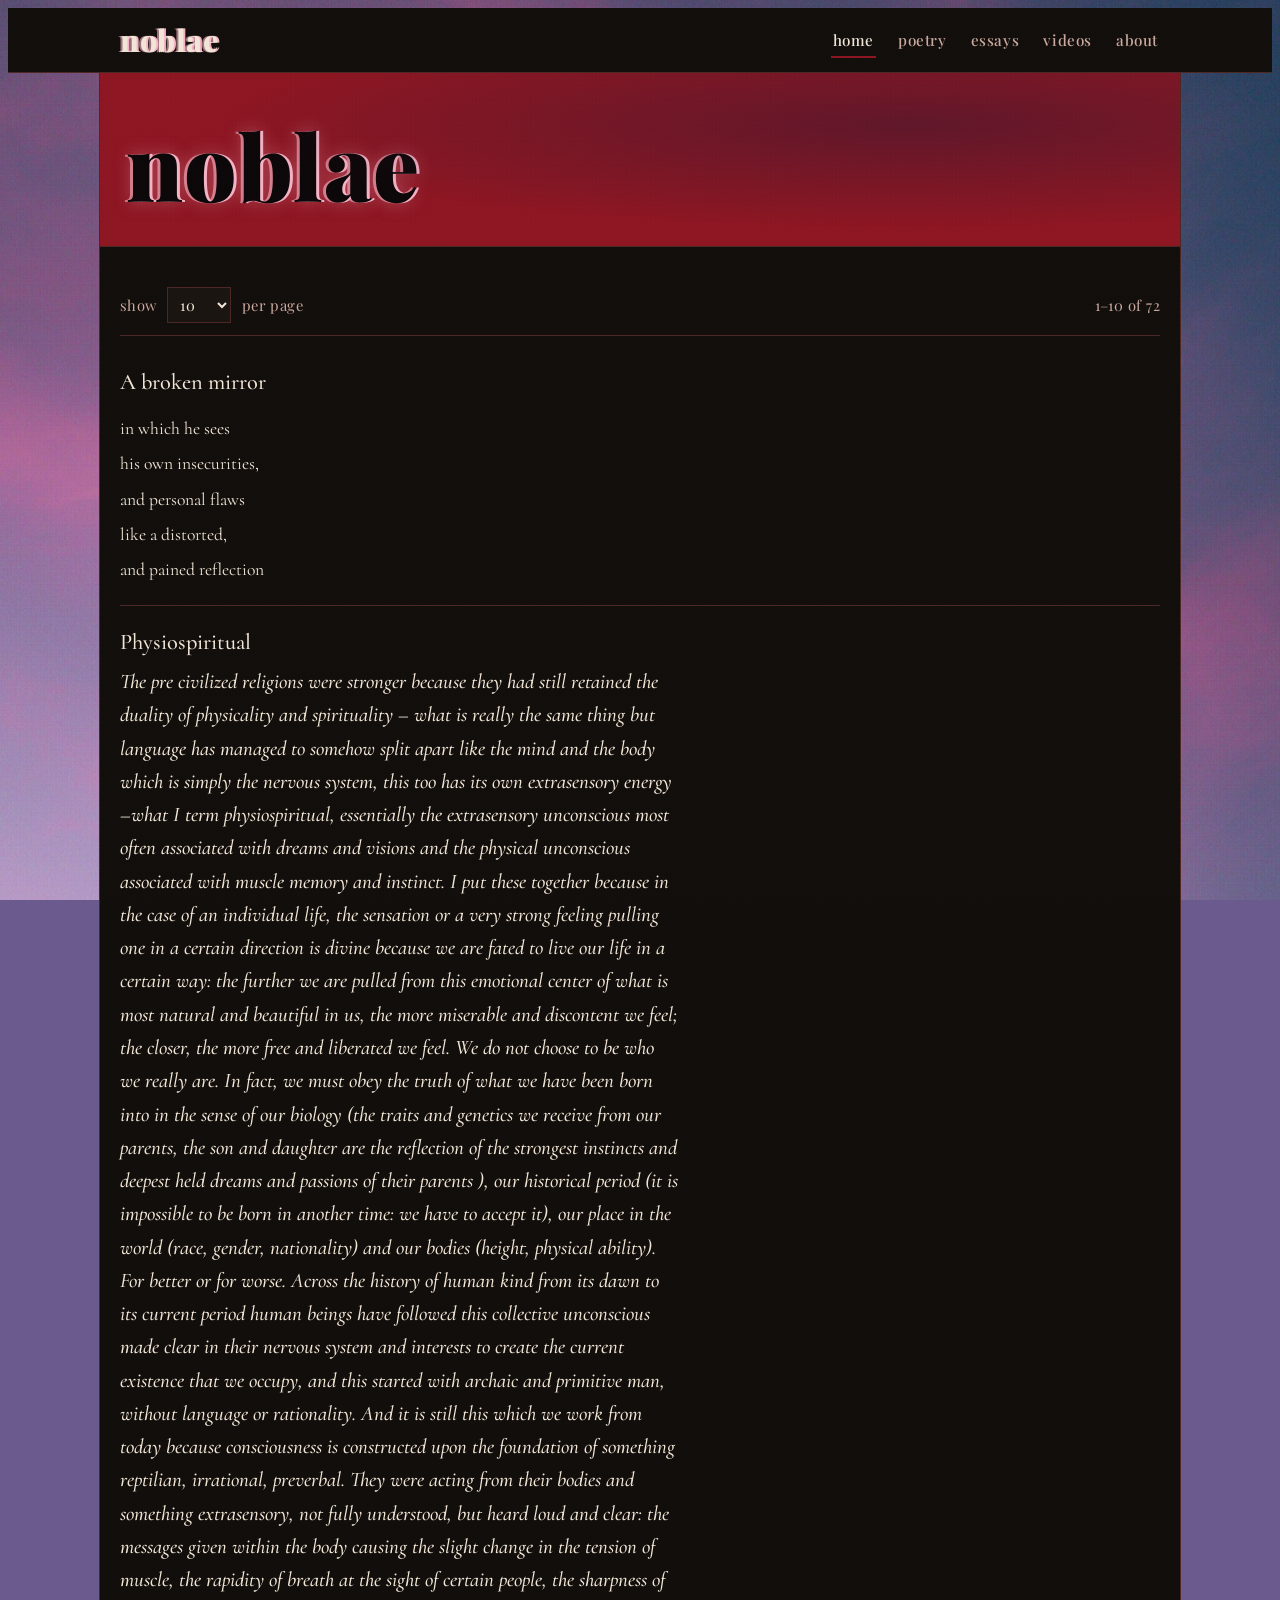
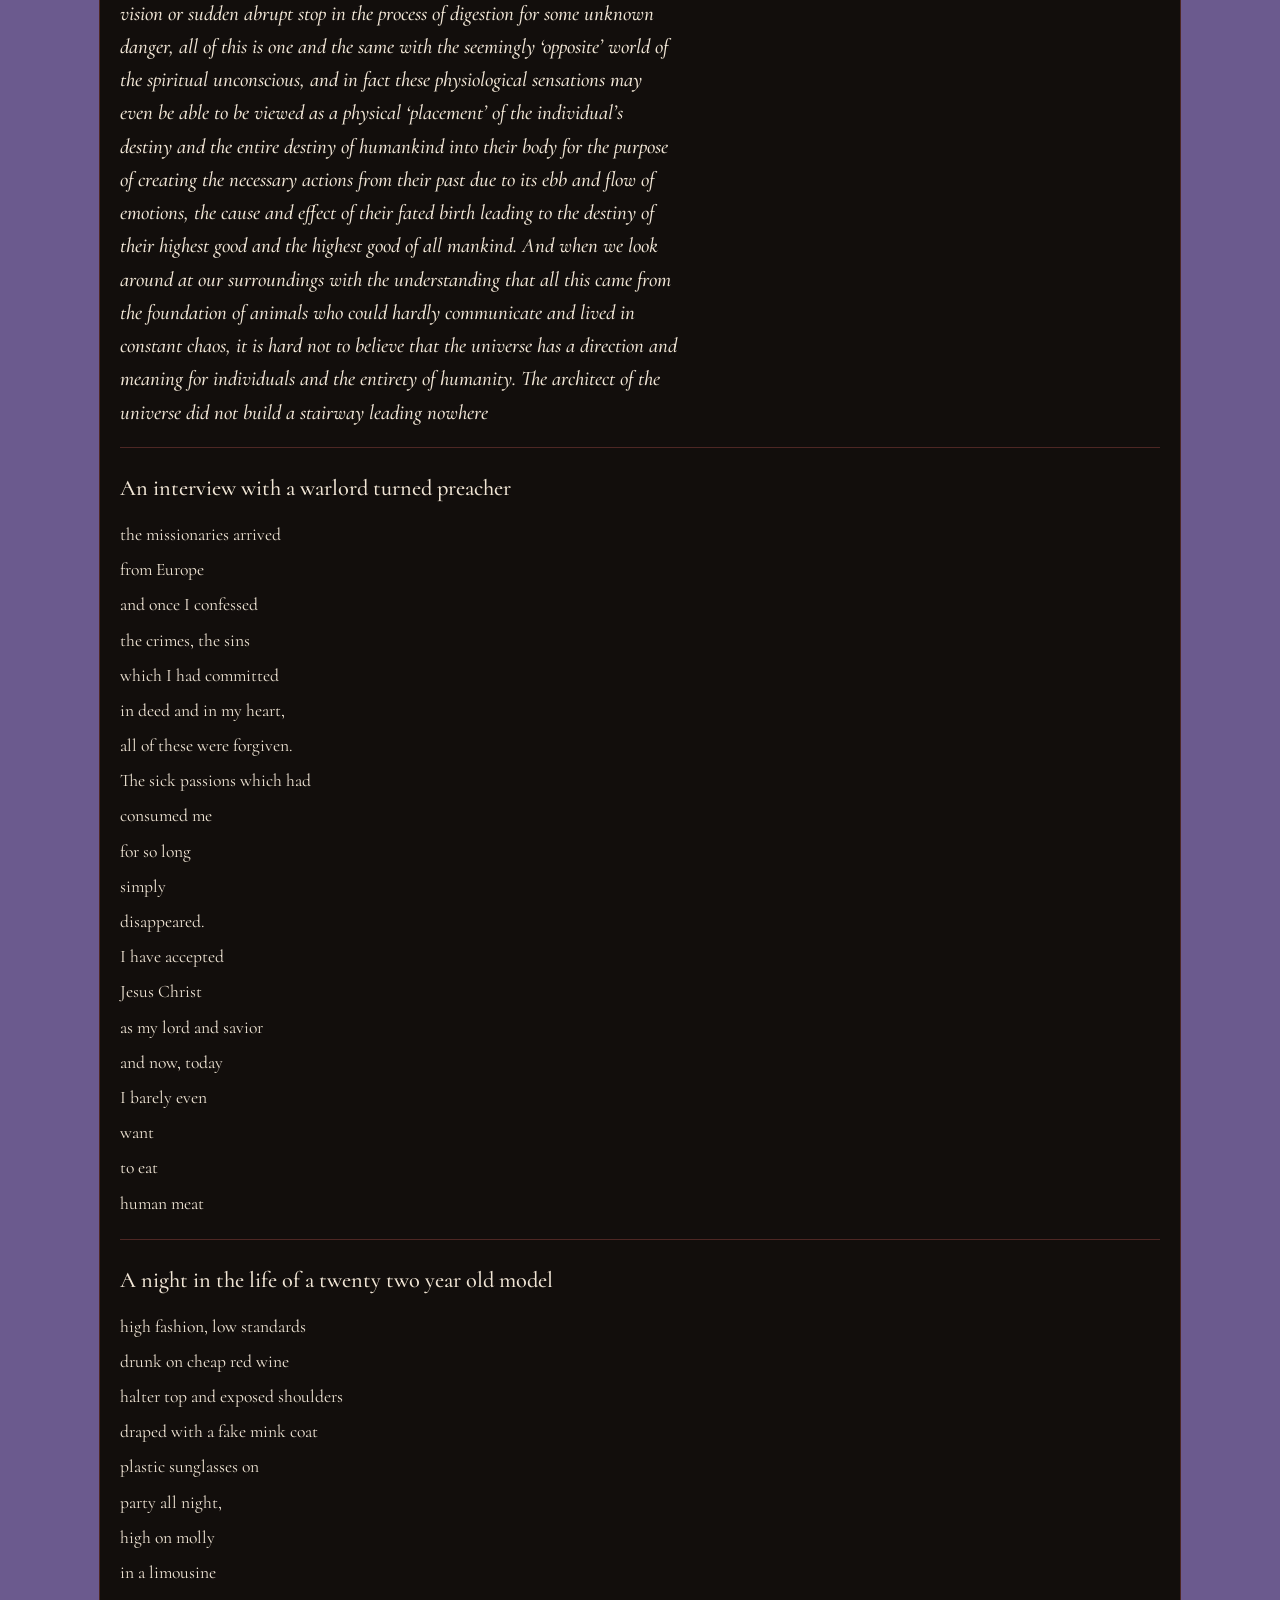
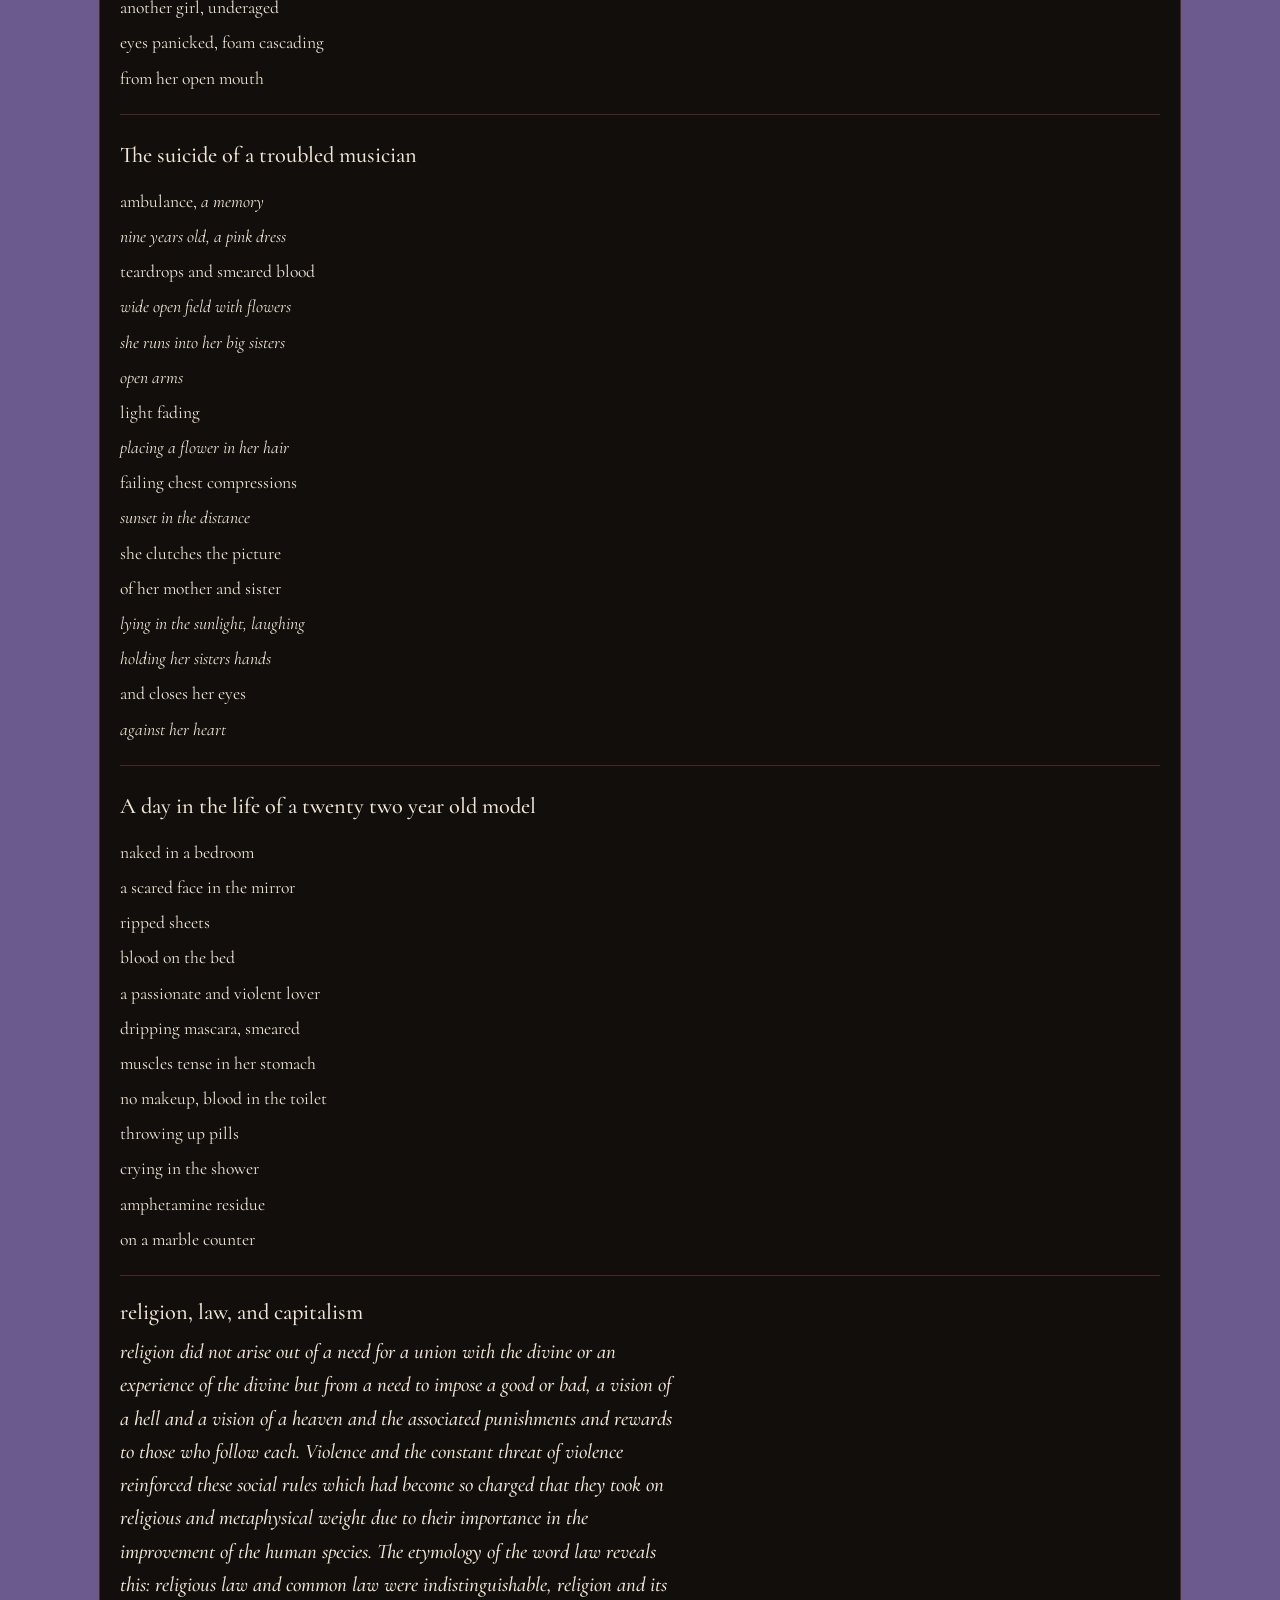
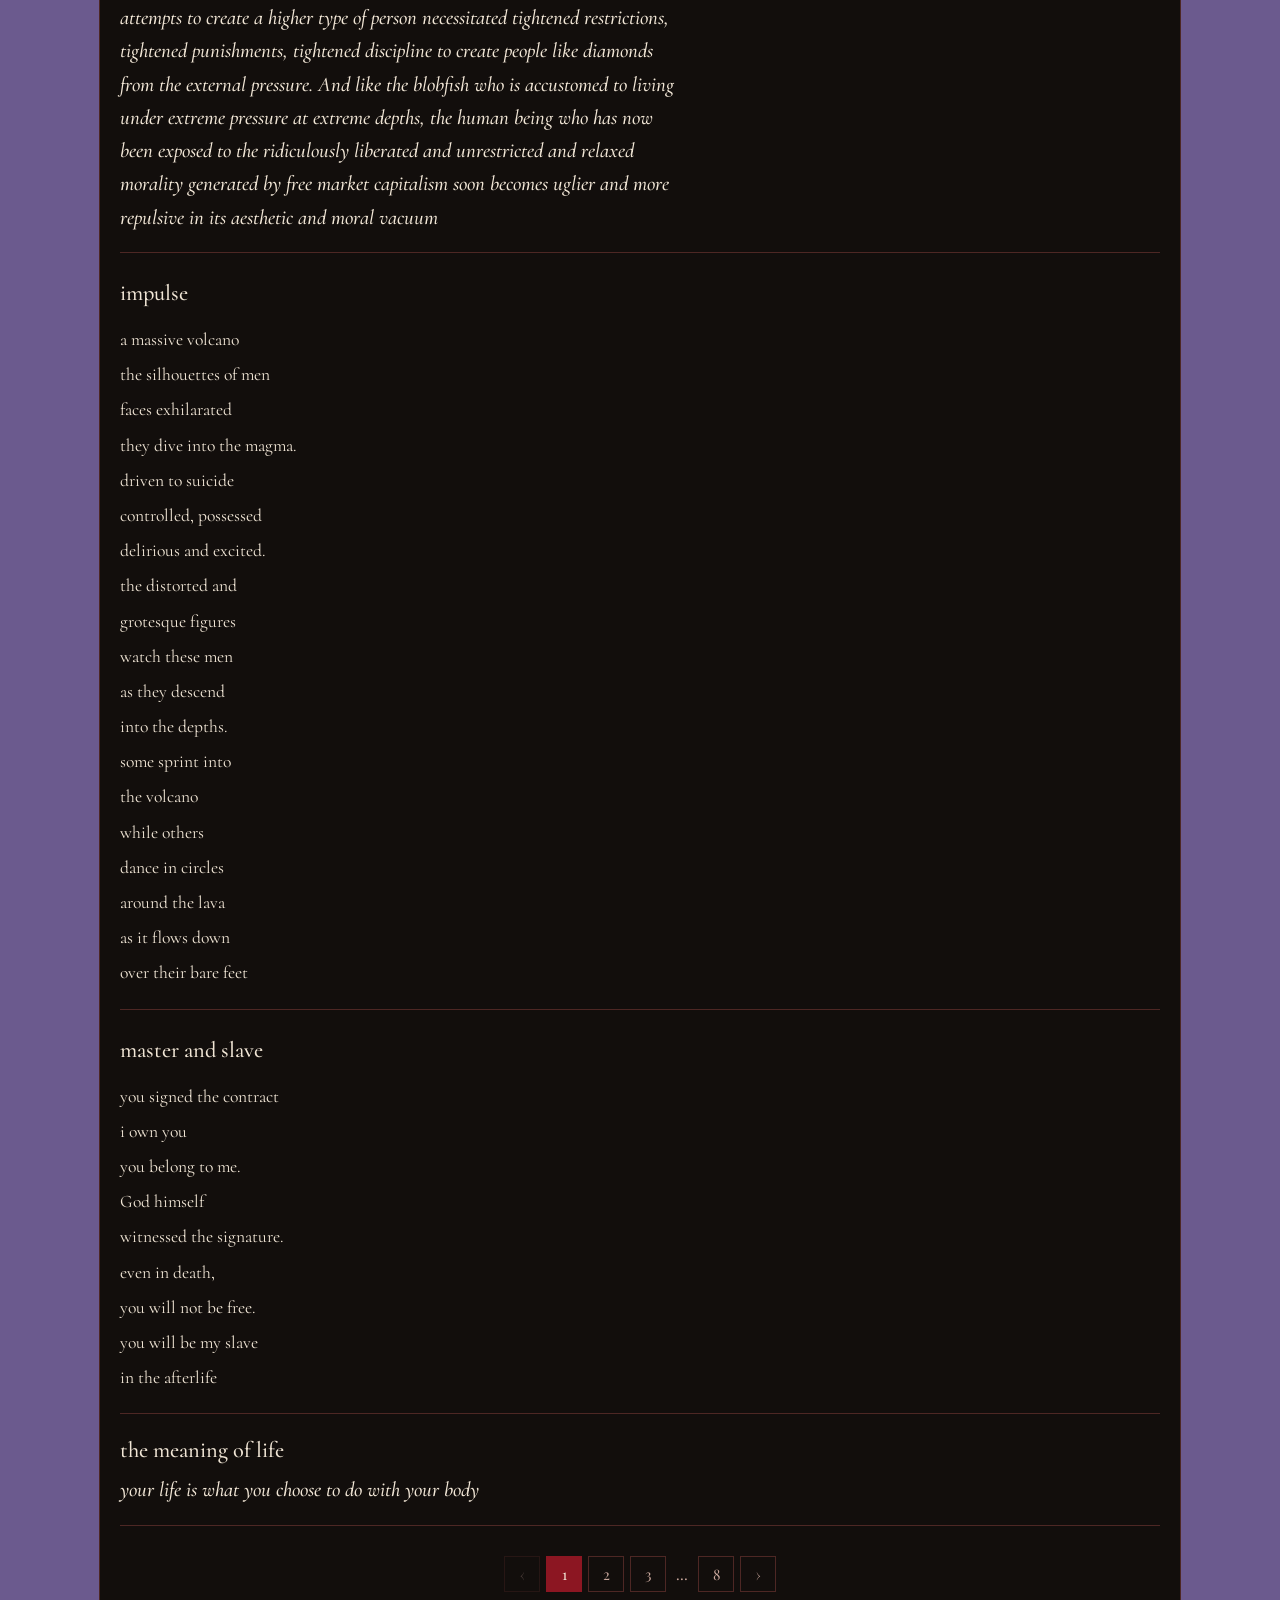
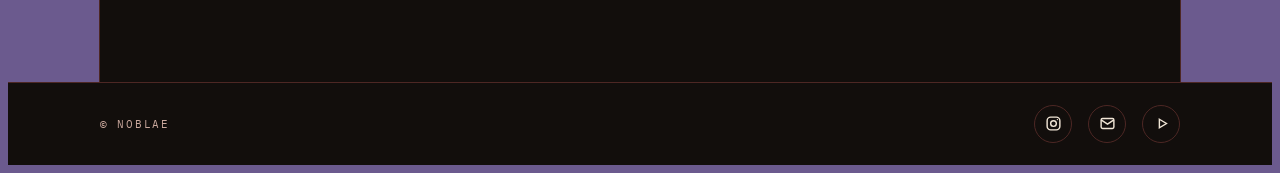
==== index.html @ 40c4caa7 "Add About page" ====
<!DOCTYPE html>
<html lang="en">
<head>
<meta charset="UTF-8">
<title>Noblae</title>
<meta name="viewport" content="width=device-width, initial-scale=1, viewport-fit=cover">
<link rel="preconnect" href="https://fonts.googleapis.com">
<link rel="preconnect" href="https://fonts.gstatic.com" crossorigin>
<link href="https://fonts.googleapis.com/css2?family=Pirata+One&family=Playfair+Display:wght@400;500;600;700;800;900&family=Cormorant:ital,wght@0,400;0,500;0,600;0,700;1,400;1,500;1,600&family=IBM+Plex+Mono:wght@400;500;600&display=swap" rel="stylesheet">
<link rel="stylesheet" href="shared.css">
</head>
<body>

<header class="top">
  <div class="nav-inner">
    <a class="wordmark" href="index.html">Noblae</a>
    <nav class="links">
      <a href="index.html" class="active">Home</a>
      <a href="poetry.html">Poetry</a>
      <!-- hidden for now; uncomment to re-enable
      <a href="fights.html">Fights</a>
      <a href="artwork.html">Artwork</a>
      <a href="purchase.html">Purchase</a>
      -->
      <a href="essays.html">Essays</a>
      <!-- <a href="images.html">Images</a> -->
      <a href="videos.html">Videos</a>
      <a href="about.html">About</a>
    </nav>
  </div>
</header>

<main>

  <!-- HOME -->
  <section class="view active" id="home">
    <div class="home-hero">
      <h1 class="hero-title">Noblae</h1>
    </div>

    <!-- newest poems, essays, fights and images, filled in automatically from
         poetry.html, essays.html, fights.html and the Images page (newest first) -->
    <div class="feed" id="feed"></div>
  </section>

</main>

<footer>
  <div class="footer-inner">
    <span class="label">&copy; Noblae</span>
    <div class="icon-row">
      <a href="https://www.instagram.com/noblaee" title="Instagram" aria-label="Instagram" target="_blank" rel="noopener">
        <svg viewBox="0 0 24 24" fill="none" stroke="currentColor" stroke-width="2"><rect x="3" y="3" width="18" height="18" rx="5"/><circle cx="12" cy="12" r="4"/><circle cx="17.5" cy="6.5" r="1" fill="currentColor" stroke="none"/></svg>
      </a>
      <a href="mailto:david@noblae.com" title="Email" aria-label="Email">
        <svg viewBox="0 0 24 24" fill="none" stroke="currentColor" stroke-width="2"><rect x="3" y="5" width="18" height="14" rx="2"/><path d="M3 7l9 6 9-6"/></svg>
      </a>
      <!-- hidden with the shop; uncomment to re-enable
      <a href="purchase.html" title="Donate" aria-label="Donate">
        <svg viewBox="0 0 24 24" fill="none" stroke="currentColor" stroke-width="2"><path d="M12 21s-7-4.5-9.5-9A5 5 0 0112 6a5 5 0 019.5 6c-2.5 4.5-9.5 9-9.5 9z"/></svg>
      </a>
      -->
      <a href="https://www.youtube.com/@davidvdinan" title="YouTube" aria-label="YouTube" target="_blank" rel="noopener">
        <svg viewBox="0 0 24 24" fill="none" stroke="currentColor" stroke-width="2"><polygon points="9,6 19,12 9,18"/></svg>
      </a>
    </div>
  </div>
</footer>

<script src="shared.js"></script>
<script src="gallery.js"></script>
<script src="pager.js"></script>
<script src="videos.js"></script>
<script>
(function(){
  "use strict";

  // ---------- home feed ----------
  // Curated: home.json (set from the Home tab of the admin page) lists which
  // poems, essays, images and videos appear here, and in what order. Dates are
  // never shown. Until home.json exists, everything shows, newest first.
  var SOURCES = [
    { url: 'poetry.html', selector: '.poem',       kind: 'poem'  },
    { url: 'essays.html', selector: '.essay',      kind: 'essay' },
    { url: 'fights.html', selector: '.fight-card', kind: 'fight' }
  ];
  var DATE_RE = /(\d{2})\.(\d{2})\.(\d{2})/;

  var feed = document.getElementById('feed');

  // the curated list, or null if home.json doesn't exist yet
  function fetchCurated(){
    return fetch('home.json?v=' + Date.now(), { cache: 'no-store' })
      .then(function(r){ return r.ok ? r.json() : null; })
      .catch(function(){ return null; });
  }
  // how a curated entry in home.json is matched to a post on the site
  function refKey(r){
    if (r.type === 'image') return 'image|' + r.src;
    if (r.type === 'video') return 'video|' + r.id + '||' + r.date;
    return r.type + '|' + r.title + '||' + r.date;
  }

  function load(src){
    // cache-bust: without this, browsers (and GitHub's CDN) can serve a
    // stale copy of poetry.html/essays.html/fights.html here even right
    // after the admin panel has updated the live file
    return fetch(src.url + '?v=' + Date.now(), { cache: 'no-store' })
      .then(function(r){ return r.ok ? r.text() : ''; })
      .then(function(html){
        var doc = new DOMParser().parseFromString(html, 'text/html');
        return Array.prototype.slice.call(doc.querySelectorAll(src.selector)).map(function(el){
          return entryFrom(el, src.kind);
        }).filter(Boolean);
      })
      .catch(function(){ return []; });
  }

  // Reads the entry's MM.DD.YY date (used for ordering and for matching it
  // against home.json), then removes it so no date is shown on the home page.
  function entryFrom(el, kind){
    var dateEl = el.querySelector('.poem-date, .entry-date, .fight-meta .tag');
    var m = dateEl && dateEl.textContent.match(DATE_RE);
    if (!m) return null;
    var titleEl = kind === 'fight' ? el.querySelector('.fight-meta span') : el.querySelector('h3');
    var title = titleEl ? titleEl.textContent.trim() : '';
    if (dateEl.classList.contains('tag')){
      dateEl.textContent = dateEl.textContent.replace(DATE_RE, '').replace(/[\s\u00b7]+$/, '');
    } else {
      dateEl.remove();
    }

    var item = document.createElement('article');
    item.className = 'feed-item feed-' + kind;
    item.appendChild(document.importNode(el, true));

    return {
      node: item,
      key: kind + '|' + title + '||' + m[0],
      time: new Date(2000 + +m[3], +m[1] - 1, +m[2]).getTime()
    };
  }

  // ---------- images (same list as the Images page) ----------
  var LOCAL = location.hostname === 'localhost' || location.hostname === '127.0.0.1';
  var FOLDER_URL = (LOCAL ? '/__dev_api' : 'https://api.github.com') +
                   '/repos/noblae/noblae.com/contents/images/gallery?ref=main';
  function getJSON(url){
    return fetch(url, { cache: 'no-store' })
      .then(function(r){ return r.ok ? r.json() : []; })
      .catch(function(){ return []; });
  }
  // an image's date: the one saved by the admin page, or else the
  // YYYYMMDD at the start of its file name (e.g. 20260928-....jpg)
  function imageTime(img){
    var m = img.date && img.date.match(DATE_RE);
    if (m) return { time: new Date(2000 + +m[3], +m[1] - 1, +m[2]).getTime(), label: m[0] };
    var f = img.src.split('/').pop().match(/^(20\d{2})(\d{2})(\d{2})/);
    if (f) return { time: new Date(+f[1], +f[2] - 1, +f[3]).getTime(), label: f[2] + '.' + f[3] + '.' + f[1].slice(2) };
    return { time: 0, label: '' };   // no date: goes to the end of the feed
  }
  function loadImages(){
    return Promise.all([getJSON('images.json?v=' + Date.now()), getJSON(FOLDER_URL)])
      .then(function(r){ return window.NOBLAE_mergeImages(Array.isArray(r[0]) ? r[0] : [], Array.isArray(r[1]) ? r[1] : []); })
      .then(function(images){
        return images.map(function(img){
          var when = imageTime(img);
          var item = document.createElement('article');
          item.className = 'feed-item feed-image';
          var fig = document.createElement('figure');
          var a = document.createElement('a');
          a.href = img.src; a.target = '_blank'; a.rel = 'noopener';
          var el = document.createElement('img');
          el.src = img.src; el.alt = img.caption || ''; el.loading = 'lazy';
          a.appendChild(el);
          fig.appendChild(a);
          if (img.caption){
            var cap = document.createElement('figcaption');
            cap.textContent = img.caption;
            fig.appendChild(cap);
          }
          item.appendChild(fig);
          return { node: item, key: 'image|' + img.src, time: when.time };
        });
      })
      .catch(function(){ return []; });
  }

  // ---------- videos (same list as the Videos page) ----------
  function loadVideos(){
    return window.NOBLAE_loadVideos().then(function(videos){
      return videos.map(function(v){
        var m = v.date && v.date.match(DATE_RE);
        var item = document.createElement('article');
        item.className = 'feed-item feed-video';
        item.appendChild(window.NOBLAE_videoEl(v, { noDate: true }));
        return { node: item, key: 'video|' + v.id + '||' + v.date, time: m ? new Date(2000 + +m[3], +m[1] - 1, +m[2]).getTime() : 0 };
      });
    }).catch(function(){ return []; });
  }

  Promise.all([fetchCurated(), Promise.all(SOURCES.map(load).concat([loadImages(), loadVideos()]))]).then(function(res){
    var curated = res[0];
    var entries = [].concat.apply([], res[1]);
    var shown;

    if (Array.isArray(curated)){
      // the curated list decides what shows and in what order
      var byKey = {};
      entries.forEach(function(e){ if (!byKey[e.key]) byKey[e.key] = e; });
      shown = curated.map(function(r){ return byKey[refKey(r)]; }).filter(Boolean);
    } else {
      // not curated yet: everything, newest first; same-day entries keep their page order
      entries.forEach(function(e, i){ e.order = i; });
      entries.sort(function(a, b){ return (b.time - a.time) || (a.order - b.order); });
      shown = entries;
    }

    shown.forEach(function(e){ feed.appendChild(e.node); });
    window.NOBLAE_paginate(feed, '.feed-item');
  });

})();
</script>
</body>
</html>
---- shared.css ----
/* ============================================================
    Edit this file once and the
   change applies everywhere. You should not need to touch this
   file to add poems, fights, artworks or shop items — see the
   comments at the top of each page's HTML file for that.
   ============================================================ */

:root{
    color-scheme: dark;
    --void:#120e0c;
    --void-2:#1b1512;
    --card:#211815;
    --field-orange:#8c1622;
    --field-orange-2:#671019;
    --field-violet:#3c0e16;
    --field-violet-2:#2a0a10;
    --field-blood:#b81f2f;
    --field-blood-2:#7d1420;
    --acid:#e0475a;
    --bone:#f1e6d6;
    --bone-dim:#caa89d;
    --line:#f1e6d6;
    --hair:#4d2724;
    --page-pink:#ffb6dc;   /* pale hot pink page background around the column */
    --blush:#f6b2c5;   /* pale pink glow on the noblae name */
    --pattern:url("images/pattern.jpg");
    /* main text font */
    --serif:'Cormorant', Georgia, 'Times New Roman', serif;
    /* font for the NOBLAE name (top bar + home page title). to try a
       different one, change this line and the Google Fonts link near the
       top of each page's HTML file */
    --title:'Playfair Display', Georgia, 'Times New Roman', serif;
  }

  /* anything hidden (e.g. entries on other pages) stays hidden */
  [hidden]{display:none !important;}

  *{box-sizing:border-box;}
  body{
    background-color:#6b5a8e;
    color:var(--bone);
    font-family:var(--serif);
    padding-inline:0;
    -webkit-font-smoothing:antialiased;
    position:relative;
  }
  /* page background: the pink clouds photo, filling the screen and staying
     still while the page scrolls. to use the plain pale pink (--page-pink
     above) instead, change content:"" below to content:none and the
     body background-color to var(--page-pink) */
  body::after{
    content:"";
    position:fixed; inset:0;
    z-index:-1;
    pointer-events:none;
    background:url("images/sky.jpg") center / cover no-repeat;
  }
  /* canvas grain */
  body::before{
    content:"";
    position:fixed; inset:0;
    pointer-events:none;
    z-index:200;
    opacity:.05;
    mix-blend-mode:overlay;
    background-image:
      radial-gradient(circle at 20% 30%, #fff 0, transparent 1px),
      radial-gradient(circle at 70% 60%, #fff 0, transparent 1px),
      radial-gradient(circle at 40% 80%, #fff 0, transparent 1px),
      radial-gradient(circle at 90% 15%, #fff 0, transparent 1px);
    background-size:3px 3px, 5px 5px, 4px 4px, 6px 6px;
  }
    a{color:inherit;}
  ::selection{background:var(--field-orange);color:var(--bone);}


  .mono{font-family:'IBM Plex Mono', ui-monospace, Menlo, monospace;}
  .label{
    font-family:'IBM Plex Mono', monospace;
    font-size:.68rem;
    letter-spacing:.16em;
    text-transform:uppercase;
    color:var(--bone-dim);
  }

  /* ---------- Nav ---------- */
  header.top{
    position:sticky;
    top:env(safe-area-inset-top, 0px);
    z-index:50;
    background:var(--void);
    border-bottom:1px solid var(--hair);
  }
  .nav-inner{
    max-width:1080px;
    margin:0 auto;
    padding:16px 20px;
    display:flex;
    align-items:center;
    justify-content:space-between;
    gap:16px;
  }
  .wordmark{
    font-family:var(--title);
    font-weight:800;
    font-size:1.9rem;
    letter-spacing:.02em;
    text-transform:lowercase;
    line-height:.8;
    color:var(--bone);
    text-shadow: 2px 0 var(--blush), -2px 0 rgba(246,178,197,.6);
    text-decoration:none;
    cursor:pointer;
  }
  nav.links{
    display:flex;
    flex-wrap:wrap;
    gap:4px 20px;
    font-family:var(--title);
    font-weight:500;
    font-size:.95rem;
    letter-spacing:.04em;
    text-transform:lowercase;
  }
  nav.links button, nav.links a{
    background:none;border:none;color:var(--bone-dim);
    font:inherit;letter-spacing:inherit;text-transform:inherit;
    padding:6px 2px;position:relative;
    text-decoration:none;display:inline-block;
  }
  nav.links button.active, nav.links a.active{color:var(--bone);}
  nav.links button.active::after, nav.links a.active::after{
    content:"";position:absolute;left:0;right:0;bottom:-2px;height:2px;background:var(--field-orange);
  }
  nav.links button:hover, nav.links a:hover{color:var(--acid);}

  main{max-width:1080px;margin:0 auto;padding:0 20px 90px;position:relative;z-index:1;background:var(--void);box-shadow:0 0 0 1px var(--hair);}
  section.view{display:none;padding-block:0;}
  section.view.active{display:block;}
  #home{min-height:78vh;}

  /* ---------- shared bits ---------- */
  .field-band{
    padding:34px 24px;
    margin:0 -20px 36px;
    border-top:1px solid var(--hair);
    border-bottom:1px solid var(--hair);
    position:relative;
    overflow:hidden;
    background-repeat:no-repeat, repeat;
    background-size:100% 100%, 190px auto;
  }
  .field-band .eyebrow{
    font-family:'IBM Plex Mono',monospace;
    font-size:.72rem;letter-spacing:.22em;text-transform:uppercase;
    color:var(--bone);
    margin:0;
    opacity:.85;
  }
  .field-band h2.section-title{
    font-family:'Pirata One', cursive;
    font-weight:900;
    font-size:clamp(2.4rem, 8vw, 4.6rem);
    line-height:.84;
    text-transform:uppercase;
    margin:.1em 0 0;
    color:var(--bone);
    text-shadow:0 2px 14px rgba(0,0,0,.65), 0 0 2px rgba(0,0,0,.5);
  }
  .field-band.field-violet{background-color:var(--field-violet);background-image:linear-gradient(rgba(60,14,22,.55),rgba(60,14,22,.55)), var(--pattern);}
  .field-band.field-blood{background-color:var(--field-blood);background-image:linear-gradient(rgba(184,31,47,.55),rgba(184,31,47,.55)), var(--pattern);}
  .field-band.field-orange{background-color:var(--field-orange);background-image:linear-gradient(rgba(140,22,34,.55),rgba(140,22,34,.55)), var(--pattern);}
  .field-band.field-void{background-color:var(--void-2);background-image:linear-gradient(rgba(27,21,18,.55),rgba(27,21,18,.55)), var(--pattern);}

  /* cage frame - Bacon-esque space frame overlay */
  .cage{display:none;position:absolute;inset:10px;pointer-events:none;}
  .cage svg{width:100%;height:100%;display:block;}

  .entry-date{
    font-family:'IBM Plex Mono',monospace;
    font-size:.78rem;
    letter-spacing:.06em;
    color:var(--bone-dim);
  }

  /* ---------- Home ---------- */
  /* the Poetry, Essays and Images title bars share the home banner's look */
  .home-hero,
  .field-band.field-void{
    position:relative;
    padding:56px 26px 46px;
    margin:0 -20px 40px;
    background-color:var(--field-orange);
    background-image:none;
    overflow:hidden;
    border-top:none;
    border-bottom:1px solid var(--hair);
  }
  .home-hero::after,
  .field-band.field-void::after{
    content:"";
    position:absolute; inset:0;
    background:radial-gradient(ellipse at 75% 30%, rgba(58,24,48,.55), transparent 60%);
    pointer-events:none;
  }
  h1.hero-title,
  .field-band h2.section-title{
    font-family:var(--title);
    font-weight:900;
    font-size:clamp(2.16rem, 9.6vw, 5.7rem);
    line-height:.78;
    letter-spacing:.01em;
    text-transform:lowercase;
    margin:0;
    color:#0c0708;   /* black lettering with a pink edge */
    text-shadow:
      3px 0 0 var(--blush),
      -3px 0 0 rgba(246,178,197,.6),
      0 0 18px rgba(246,178,197,.35);
    position:relative;
    text-wrap:balance;
  }
  .home-hero p{
    font-family:'IBM Plex Mono',monospace;
    font-size:.85rem;
    color:var(--bone);
    max-width:44ch;
    margin:18px 0 0;
    position:relative;
    line-height:1.6;
  }

  .gallery-intro{
    max-width:58ch;
    font-family:'IBM Plex Mono',monospace;
    font-size:.85rem;
    line-height:1.6;
    color:var(--bone-dim);
    margin:0 0 26px;
  }

  @keyframes flashColorA{
    0%{ filter:grayscale(1) contrast(1.25) brightness(.68); }
    22%{ filter:sepia(1) saturate(4.5) hue-rotate(325deg) contrast(1.15) brightness(.72); }
    48%{ filter:sepia(1) saturate(4) hue-rotate(95deg) contrast(1.2) brightness(.65); }
    74%{ filter:sepia(1) saturate(4.5) hue-rotate(45deg) contrast(1.2) brightness(.8); }
    100%{ filter:grayscale(0) contrast(1.02) brightness(1); }
  }
  @keyframes flashColorB{
    0%{ filter:grayscale(1) contrast(1.1) brightness(.85); }
    22%{ filter:sepia(1) saturate(3.6) hue-rotate(255deg) contrast(1.2) brightness(.6); }
    48%{ filter:sepia(1) saturate(4) hue-rotate(95deg) contrast(1.2) brightness(.65); }
    74%{ filter:sepia(1) saturate(4.5) hue-rotate(45deg) contrast(1.2) brightness(.8); }
    100%{ filter:grayscale(0) contrast(1.02) brightness(1); }
  }
  @keyframes flashColorC{
    0%{ filter:grayscale(1) contrast(1.4) brightness(.5); }
    22%{ filter:sepia(1) saturate(5) hue-rotate(345deg) contrast(1.3) brightness(.85); }
    48%{ filter:sepia(1) saturate(4) hue-rotate(95deg) contrast(1.2) brightness(.65); }
    74%{ filter:sepia(1) saturate(4.5) hue-rotate(45deg) contrast(1.2) brightness(.8); }
    100%{ filter:grayscale(0) contrast(1.02) brightness(1); }
  }


  /* masonry via CSS columns: each tile flows into the shortest column, so it is gap-free by construction */
  .gallery{
    column-count:6;
    column-gap:10px;
  }
  .gallery figure{
    margin:0 0 10px;
    break-inside:avoid;
    -webkit-column-break-inside:avoid;
    position:relative;
    overflow:hidden;
    background:var(--card);
    border:1px solid var(--hair);
    display:block;
  }
  .gallery img{
    width:100%;height:100%;
    object-fit:cover;
    display:block;
    transition:transform .5s ease, filter .35s ease;
  }
  .gallery .size-a{ height:150px; }
  .gallery .size-b{ height:230px; }
  .gallery .size-c{ height:310px; }
  .gallery .size-d{ height:190px; }
  .gallery .duo-a img{ filter:grayscale(1) contrast(1.25) brightness(.68); }
  .gallery .duo-b img{ filter:grayscale(1) contrast(1.1) brightness(.85); }
  .gallery .duo-c img{ filter:grayscale(1) contrast(1.4) brightness(.5); }
  .gallery figure:hover img{
    transform:scale(1.07);
  }
  .gallery figure.duo-a:hover img{ animation:flashColorA .3s ease-out forwards; }
  .gallery figure.duo-b:hover img{ animation:flashColorB .3s ease-out forwards; }
  .gallery figure.duo-c:hover img{ animation:flashColorC .3s ease-out forwards; }
  .gallery figcaption{
    position:absolute;
    left:0;right:0;bottom:0;
    padding:9px 10px;
    font-family:'IBM Plex Mono',monospace;
    font-size:.62rem;
    letter-spacing:.06em;
    text-transform:uppercase;
    color:var(--bone);
    background:linear-gradient(to top, rgba(10,6,7,.85), rgba(10,6,7,0));
    opacity:0;
    transition:opacity .25s ease;
  }
  .gallery figure:hover figcaption{opacity:1;}
  @media (max-width:800px){
    .gallery{column-count:3;}
  }
  @media (max-width:520px){
    .gallery{column-count:2;}
  }

  /* ---------- Images ---------- */
  .gallery.gallery-images{column-count:3;column-gap:14px;}
  .gallery-images figure{margin-bottom:14px;}
  .gallery-images a{display:block;}
  .gallery-images img{height:auto;}
  @media (max-width:800px){
    .gallery.gallery-images{column-count:2;}
  }
  @media (max-width:520px){
    .gallery.gallery-images{column-count:1;}
  }

  /* ---------- Poetry ---------- */
  .poem-list{display:flex;flex-direction:column;}
  .poem{
    padding:26px 0;
    border-bottom:1px solid var(--hair);
  }
  .poem:last-child{border-bottom:none;}
  .poem-head{
    display:flex;justify-content:space-between;align-items:baseline;gap:16px;
  }
  .poem-head h3{
    font-family:var(--serif);
    font-weight:500;
    font-size:1.4rem;
    margin:0;
    color:var(--bone);
  }
  .poem-date{font-family:'IBM Plex Mono',monospace;font-size:.85rem;color:var(--bone-dim);}
  .poem-text{
    margin-top:16px;
    line-height:2;
    font-size:1.1rem;
    font-style:normal;
    text-indent:0;
    padding-left:0;
    color:var(--bone);
    white-space:pre-line;
  }

  /* ---------- Essays ---------- */
  .essay-list{display:flex;flex-direction:column;}
  .essay{
    display:flex;flex-direction:column;
    padding:22px 0;
    border-bottom:1px solid var(--hair);
  }
  .essay-list .essay:last-child{border-bottom:none;}
  .essay h3{
    font-family:var(--serif);
    font-weight:500;
    font-size:1.4rem;
    margin:0 0 10px;
    color:var(--bone);
  }
  .essay-text p{
    font-family:var(--serif);
    font-style:italic;
    font-weight:500;
    font-size:1.3rem;
    line-height:1.6;
    color:var(--bone);
    margin:0 0 .8em;
    max-width:62ch;
  }
  .essay-text p:last-child{margin-bottom:0;}
  .essay .entry-date{align-self:flex-end;margin-top:10px;}

  /* bold / italic / underline / strikethrough, added from the admin page */
  .poem-text strong, .essay-text strong{font-weight:700;color:var(--bone);}
  .poem-text em{font-style:italic;}
  .essay-text em{font-style:normal;}  /* essays are already italic, so emphasis there turns upright */
  .poem-text u, .essay-text u{text-decoration:underline;text-underline-offset:3px;text-decoration-thickness:1px;}
  .poem-text s, .essay-text s{text-decoration:line-through;}

  /* ---------- Home feed ---------- */
  .feed{display:flex;flex-direction:column;}
  .feed-item{
    display:flex;flex-direction:column;
    padding-bottom:18px;
    border-bottom:1px solid var(--hair);
  }
  .feed-item:last-child{border-bottom:none;}
  .feed-item .poem,
  .feed-item .essay{border-bottom:none;padding-bottom:0;}
  .feed-item .fight-card{margin-top:26px;}
  .feed-date{align-self:flex-end;margin-top:8px;}

  .feed-image figure{margin:26px 0 0;}
  .feed-image a{display:inline-block;max-width:100%;}
  .feed-image img{
    display:block;
    max-width:min(100%, 560px);
    max-height:70vh;
    width:auto;height:auto;
    border:1px solid var(--hair);
  }
  .feed-image figcaption{
    margin-top:10px;
    font-family:var(--serif);
    font-style:italic;
    font-size:1rem;
    color:var(--bone-dim);
  }

  /* ---------- Pages (pager.js) ---------- */
  .pager-bar{
    display:flex;justify-content:space-between;align-items:center;gap:12px;flex-wrap:wrap;
    margin:0 0 6px;
    padding-bottom:12px;
    border-bottom:1px solid var(--hair);
    font-family:var(--title);
    font-size:.92rem;letter-spacing:.03em;text-transform:lowercase;
    color:var(--bone-dim);
    scroll-margin-top:90px;
  }
  .gallery-images + .pager-nav, .pager-bar + .gallery-images{margin-top:14px;}
  .pager-size select{
    font:inherit;letter-spacing:.06em;
    color:var(--bone);
    background:var(--void-2);
    border:1px solid var(--hair);
    padding:6px 8px;margin:0 6px;
    cursor:pointer;
  }
  .pager-size select:focus{outline:1px solid var(--acid);outline-offset:1px;}
  .pager-nav{
    display:flex;justify-content:center;align-items:center;gap:6px;flex-wrap:wrap;
    margin-top:30px;
    font-family:var(--title);
    font-size:.9rem;
  }
  .pager-nav button{
    font:inherit;
    min-width:36px;height:36px;padding:0 8px;
    color:var(--bone-dim);
    background:none;
    border:1px solid var(--hair);
    cursor:pointer;
  }
  .pager-nav button:hover:not(:disabled){color:var(--bone);border-color:var(--acid);}
  .pager-nav button.current{color:var(--bone);background:var(--field-orange);border-color:var(--field-orange);}
  .pager-nav button:disabled{opacity:.35;cursor:default;}
  .pager-gap{color:var(--bone-dim);padding:0 4px;}

  /* ---------- Videos ---------- */
  .video-list{display:flex;flex-direction:column;}
  .video{
    display:flex;flex-direction:column;
    padding:22px 0;
    border-bottom:1px solid var(--hair);
  }
  .video-list .video:last-child{border-bottom:none;}
  .video h3{
    font-family:var(--serif);
    font-weight:500;
    font-size:1.4rem;
    margin:0 0 12px;
    color:var(--bone);
  }
  .video-frame{
    position:relative;
    width:100%;
    max-width:760px;
    aspect-ratio:16/9;
    background:#000;
    border:1px solid var(--hair);
    overflow:hidden;
  }
  .video-frame iframe{position:absolute;inset:0;width:100%;height:100%;border:0;}
  .video-play{
    position:absolute;inset:0;width:100%;height:100%;
    padding:0;border:0;background:none;cursor:pointer;
    display:flex;align-items:center;justify-content:center;
  }
  .video-play img{position:absolute;inset:0;width:100%;height:100%;object-fit:cover;transition:filter .25s ease;}
  .video-play:hover img{filter:brightness(.8);}
  .video-play .play-badge{position:relative;z-index:1;}
  .video .entry-date{align-self:flex-end;margin-top:10px;}
  .feed-item .video{border-bottom:none;padding-bottom:0;}

  /* ---------- Fights ---------- */
  .fight-grid{display:flex;flex-direction:column;gap:28px;}
  .fight-card{
    border:1px solid var(--hair);
    background:var(--card);
  }
  .fight-frame{
    aspect-ratio:16/10;
    position:relative;
    overflow:hidden;
    border-bottom:1px solid var(--hair);
    display:flex;align-items:center;justify-content:center;
  }
  .fight-frame img{
    position:absolute;inset:0;width:100%;height:100%;object-fit:cover;
    filter:grayscale(1) contrast(1.3) brightness(.45);
  }
  .fight-frame .veil{
    position:absolute;inset:0;
    background:linear-gradient(180deg, rgba(124,29,29,.35), rgba(17,10,12,.75));
  }
  .play-badge{
    width:58px;height:58px;border-radius:50%;
    border:1.5px solid var(--bone);
    display:flex;align-items:center;justify-content:center;
    background:rgba(17,10,12,.4);
    position:relative;z-index:2;
  }
  .play-badge::after{
    content:"";
    border-left:15px solid var(--bone);
    border-top:9px solid transparent;
    border-bottom:9px solid transparent;
    margin-left:4px;
  }
  .fight-meta{
    display:flex;justify-content:space-between;align-items:center;
    padding:14px 18px;
    font-family:'IBM Plex Mono',monospace;
    font-size:.78rem;
  }
  .fight-meta .tag{color:var(--acid);letter-spacing:.1em;text-transform:uppercase;}
  #fights.active{display:flex;flex-direction:column;min-height:60vh;}
  .yt-link{margin:auto 0 0;padding-top:30px;text-align:center;font-family:'IBM Plex Mono',monospace;font-size:.9rem;letter-spacing:.06em;}
  .yt-link a{color:var(--bone);text-decoration:underline;text-underline-offset:4px;}
  .yt-link a:hover{color:var(--acid);}

  /* ---------- Artwork ---------- */
  .art-grid{
    display:grid;
    grid-template-columns:repeat(auto-fill,minmax(230px,1fr));
    gap:26px;
  }
  .art-card{border:1px solid var(--hair);background:var(--card);}
  .art-canvas{
    aspect-ratio:4/3;
    position:relative;
    display:flex;align-items:center;justify-content:center;
    border-bottom:1px solid var(--hair);
    background:var(--field-violet-2);
    overflow:hidden;
  }
  .art-canvas img{width:100%;height:100%;object-fit:cover;display:block;transition:transform .5s ease, filter .35s ease;}
  .art-canvas.duo-a img{ filter:grayscale(1) contrast(1.25) brightness(.68); }
  .art-canvas.duo-b img{ filter:grayscale(1) contrast(1.1) brightness(.85); }
  .art-canvas.duo-c img{ filter:grayscale(1) contrast(1.4) brightness(.5); }
  .art-card:hover .art-canvas img{
    transform:scale(1.07);
  }
  .art-card:hover .art-canvas.duo-a img{ animation:flashColorA .3s ease-out forwards; }
  .art-card:hover .art-canvas.duo-b img{ animation:flashColorB .3s ease-out forwards; }
  .art-card:hover .art-canvas.duo-c img{ animation:flashColorC .3s ease-out forwards; }
  .art-cap{padding:12px 14px;}
  .art-cap .t{font-style:italic;font-family:var(--serif);font-size:1.02rem;color:var(--bone);}
  .art-cap .y{font-family:'IBM Plex Mono',monospace;font-size:.72rem;color:var(--bone-dim);}

  /* ---------- Purchase ---------- */
  .shop-grid{
    display:grid;
    grid-template-columns:repeat(auto-fill,minmax(230px,1fr));
    gap:22px;
  }
  .shop-card{
    border:1px solid var(--hair);
    display:flex;flex-direction:column;
    background:var(--card);
  }
  .shop-thumb{
    aspect-ratio:1/1;
    position:relative;
    display:flex;align-items:center;justify-content:center;
    border-bottom:1px solid var(--hair);
    overflow:hidden;
  }
  .shop-thumb svg{width:52%;height:52%;position:relative;z-index:2;color:var(--bone);}
  .shop-info{padding:14px 16px;display:flex;flex-direction:column;gap:4px;flex:1;}
  .shop-info .name{font-family:var(--serif);font-weight:500;font-size:1.05rem;color:var(--bone);}
  .shop-info .price{
    font-family:'IBM Plex Mono',monospace;
    font-size:.85rem;color:var(--acid);margin-top:auto;
  }
  .shop-btn{
    font-family:'IBM Plex Mono',monospace;
    font-size:.68rem;letter-spacing:.1em;text-transform:uppercase;
    border:none;border-top:1px solid var(--hair);
    background:var(--bone);color:var(--void);
    padding:11px;
  }
  .shop-btn:hover{background:var(--field-orange);color:var(--bone);}

  /* ---------- Footer ---------- */
  footer{
    border-top:1px solid var(--hair);
    padding:22px 20px calc(22px + env(safe-area-inset-bottom, 0px));
    position:relative;
    z-index:1;
    background:var(--void);
  }
  .footer-inner{
    max-width:1080px;margin:0 auto;
    display:flex;justify-content:space-between;align-items:center;gap:16px;flex-wrap:wrap;
  }
  .icon-row{display:flex;gap:16px;align-items:center;}
  .icon-row a{
    width:38px;height:38px;border:1px solid var(--hair);border-radius:50%;
    display:flex;align-items:center;justify-content:center;
    transition:background .15s, color .15s, border-color .15s;
    color:var(--bone);
  }
  .icon-row a:hover{background:var(--field-orange);border-color:var(--field-orange);}
  .icon-row svg{width:17px;height:17px;}

  @media (max-width:560px){
    .nav-inner{flex-direction:column;align-items:flex-start;gap:10px;}
    nav.links{font-size:.68rem;gap:4px 14px;}
  }
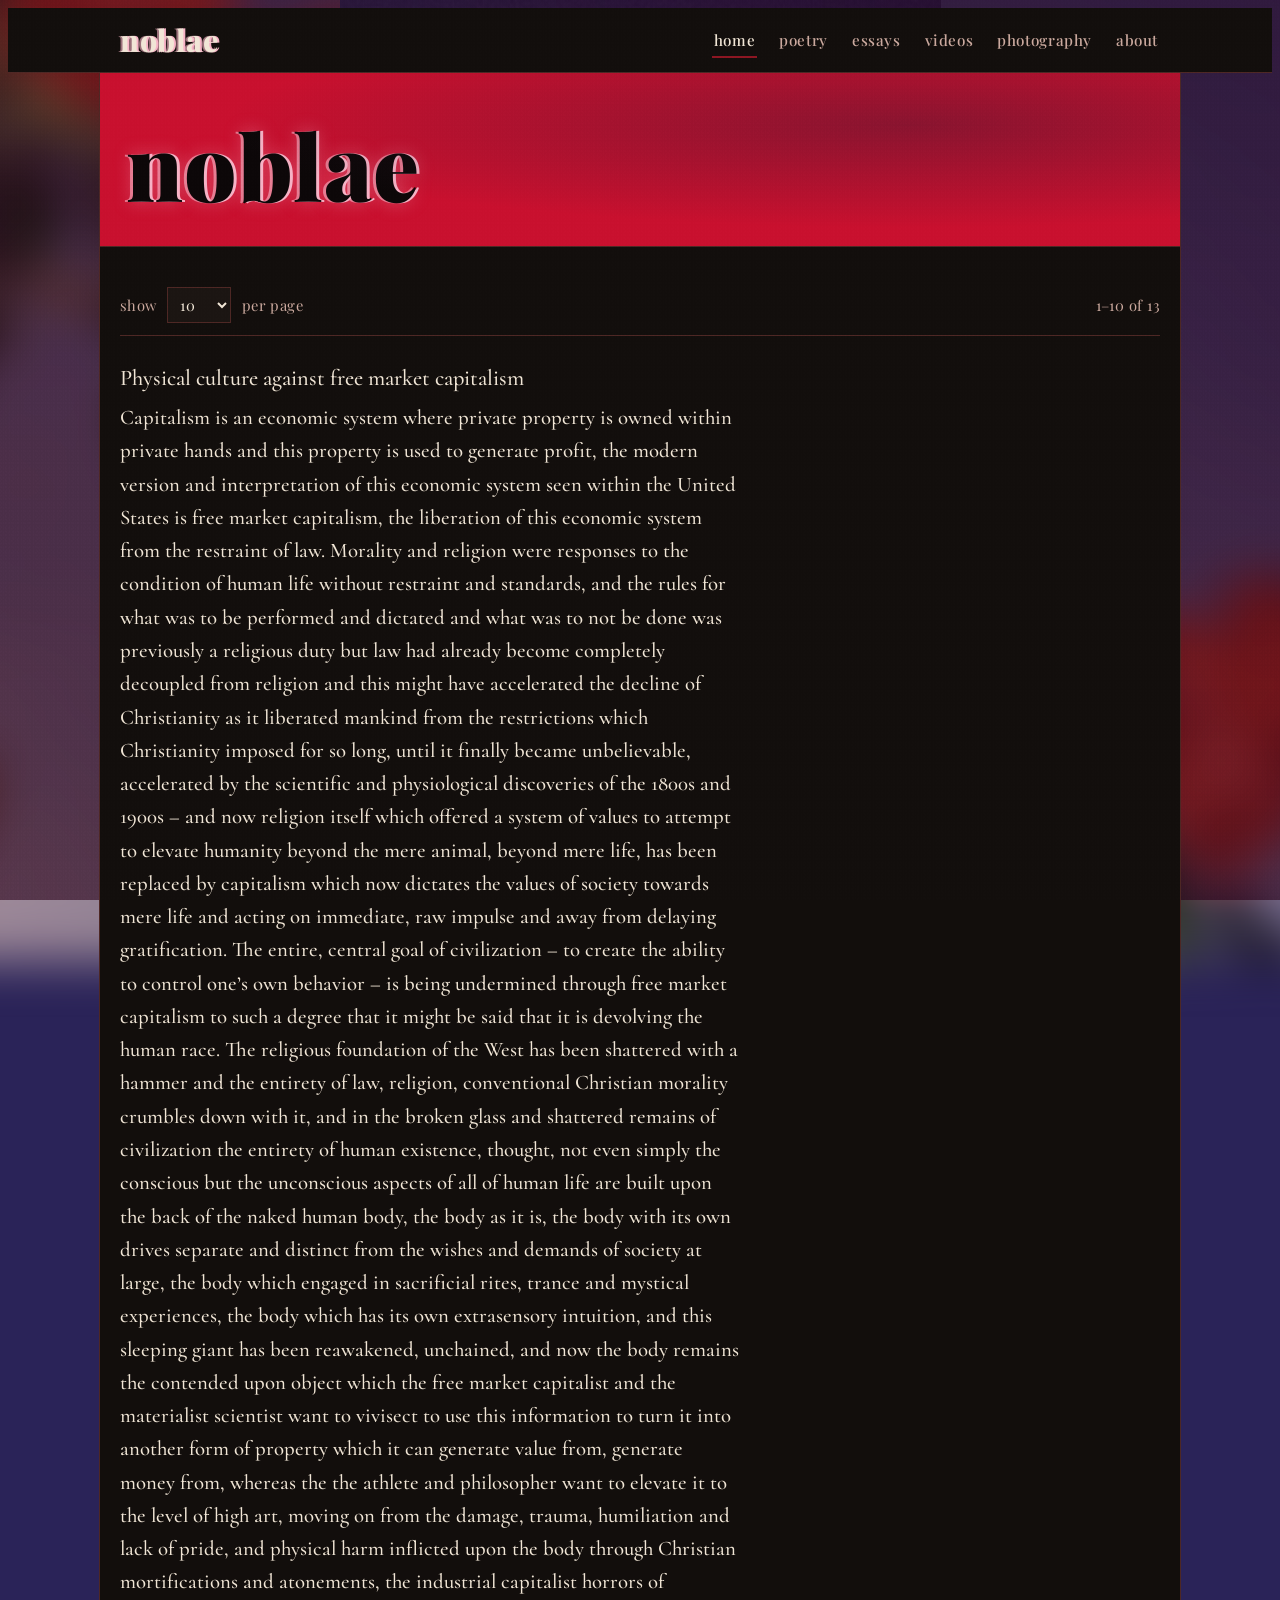
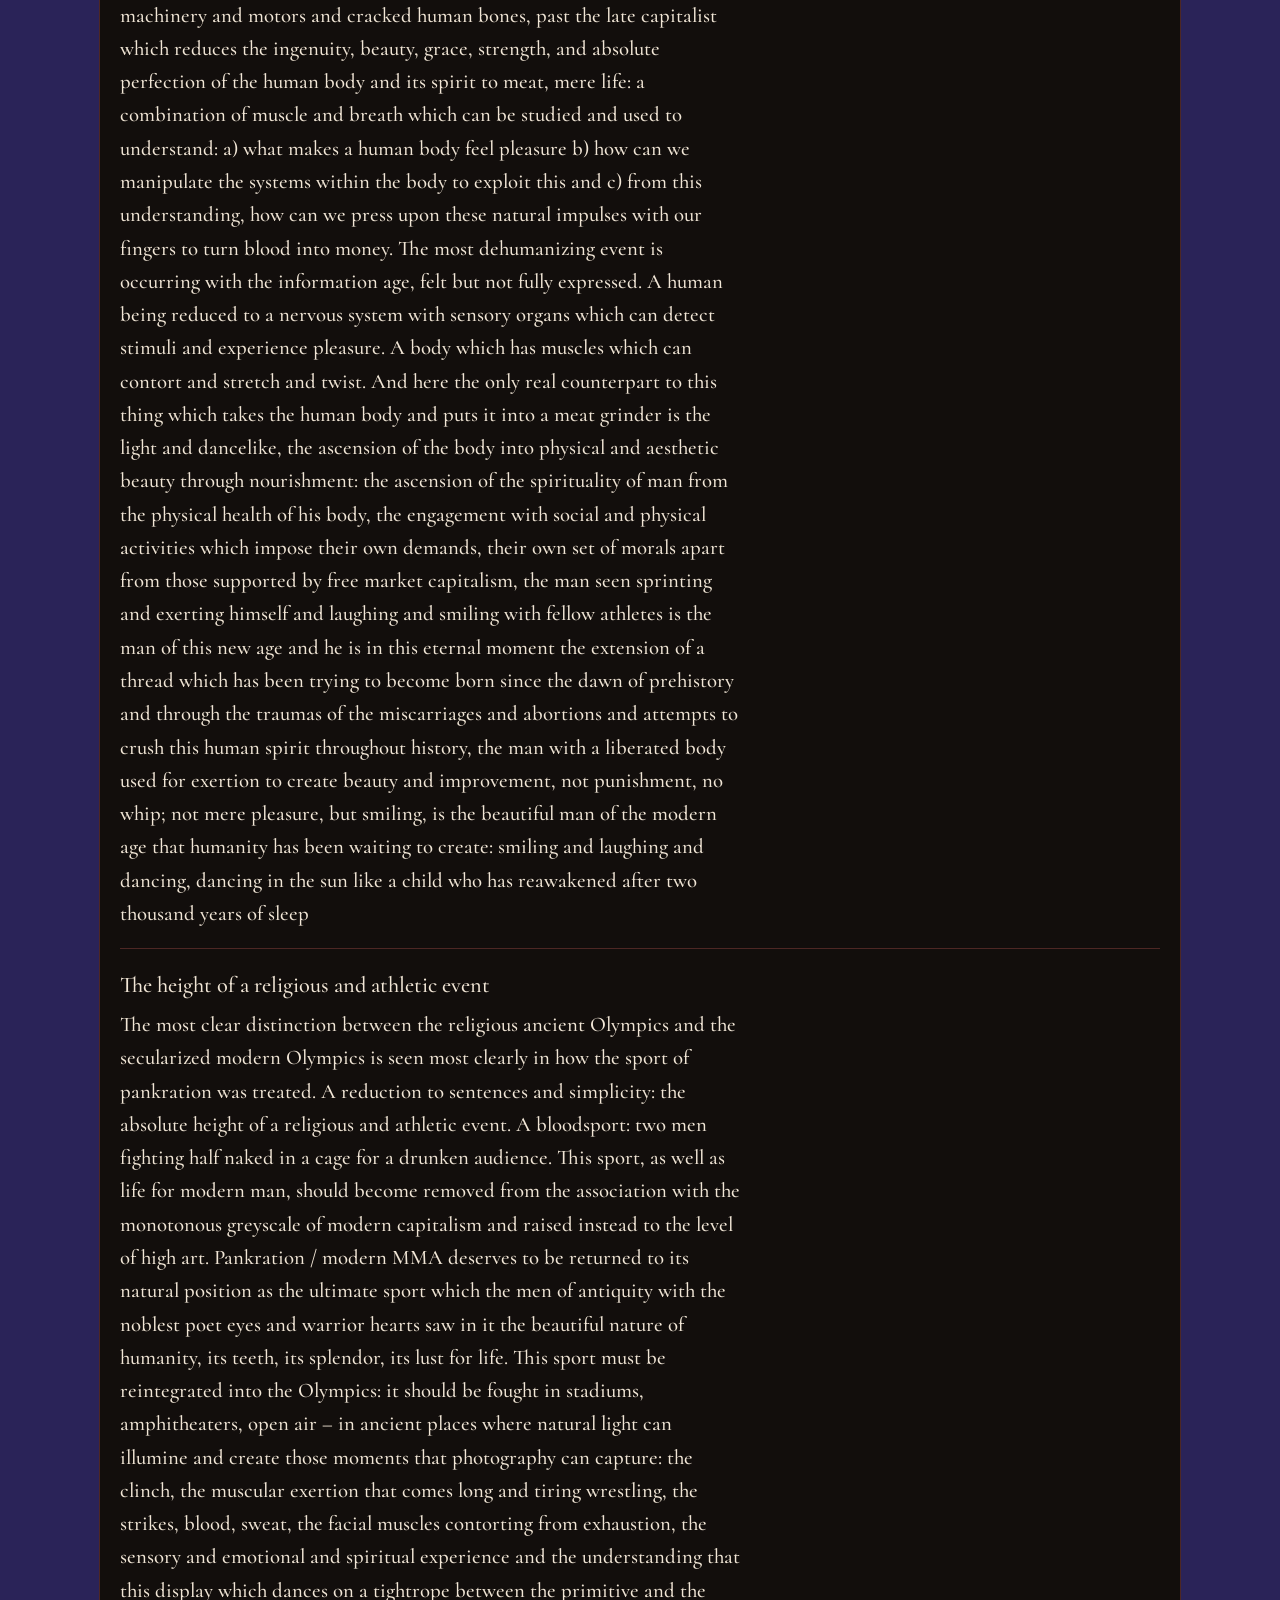
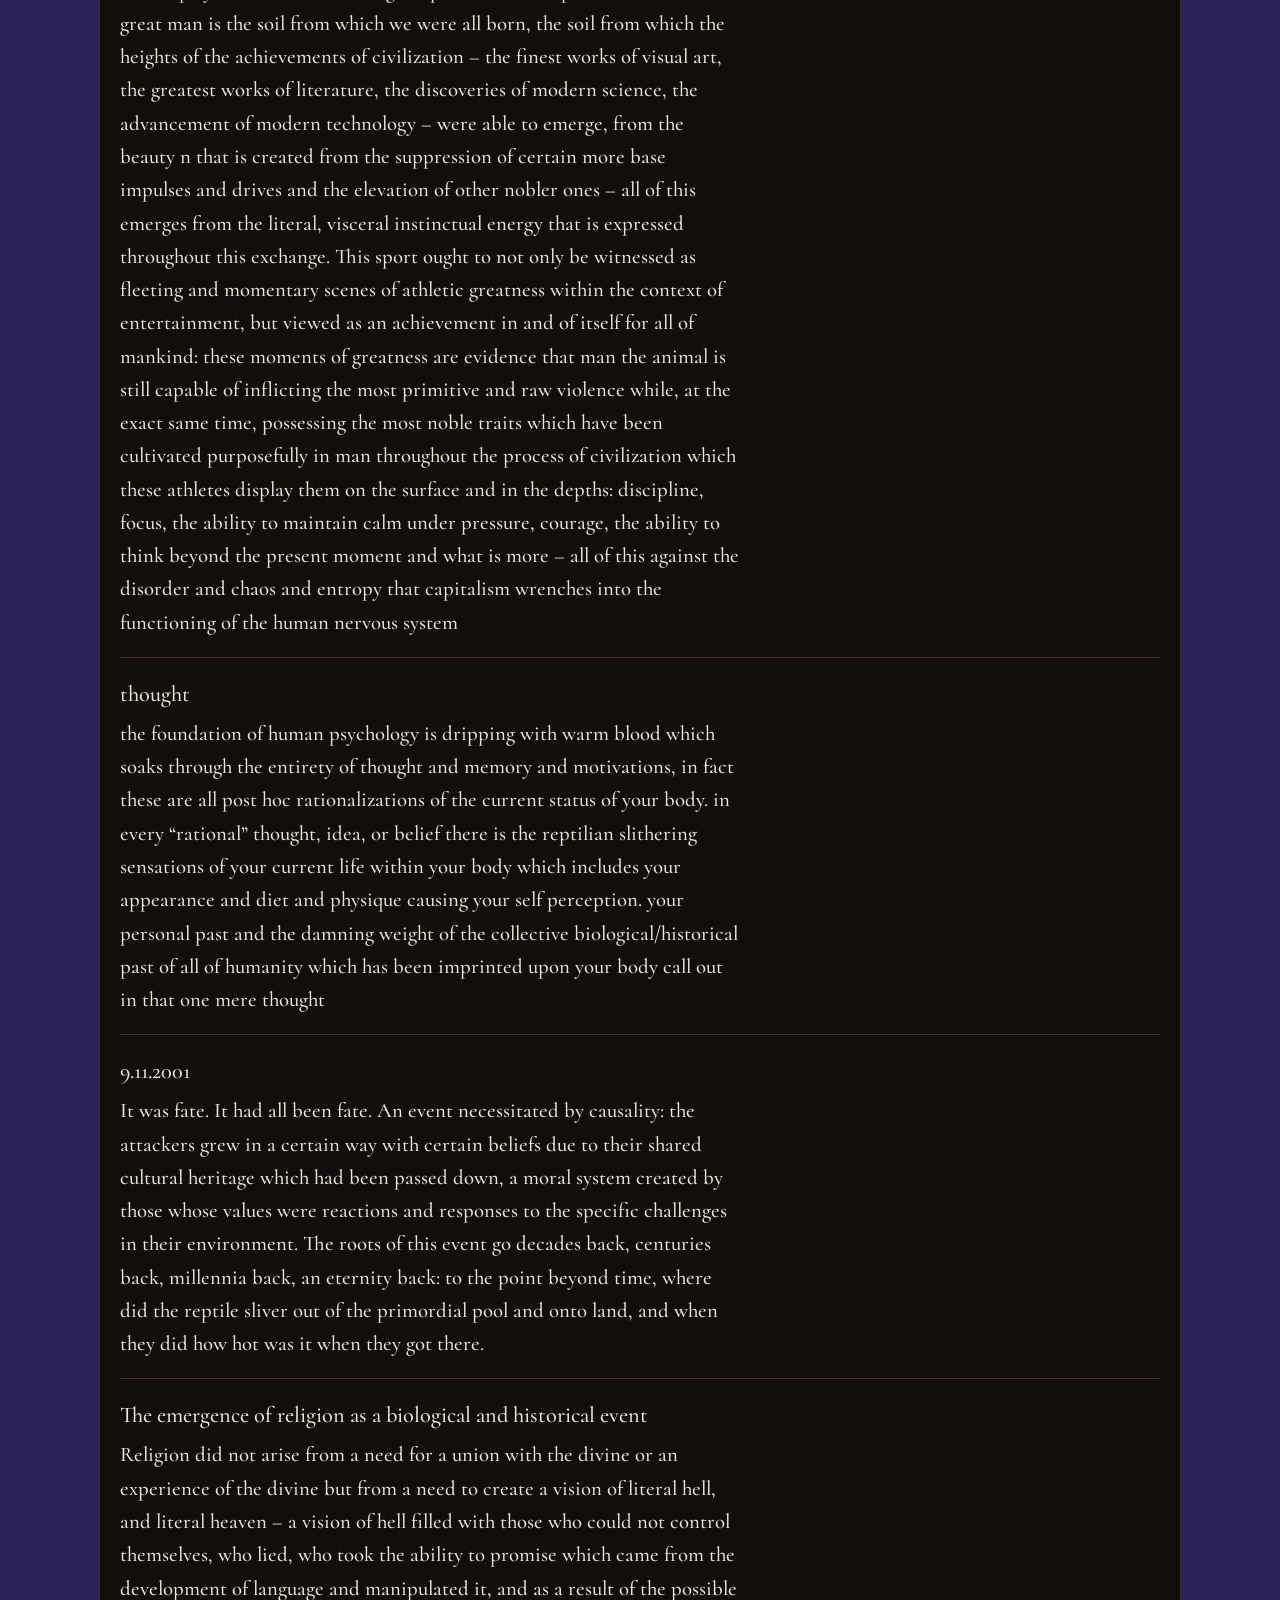
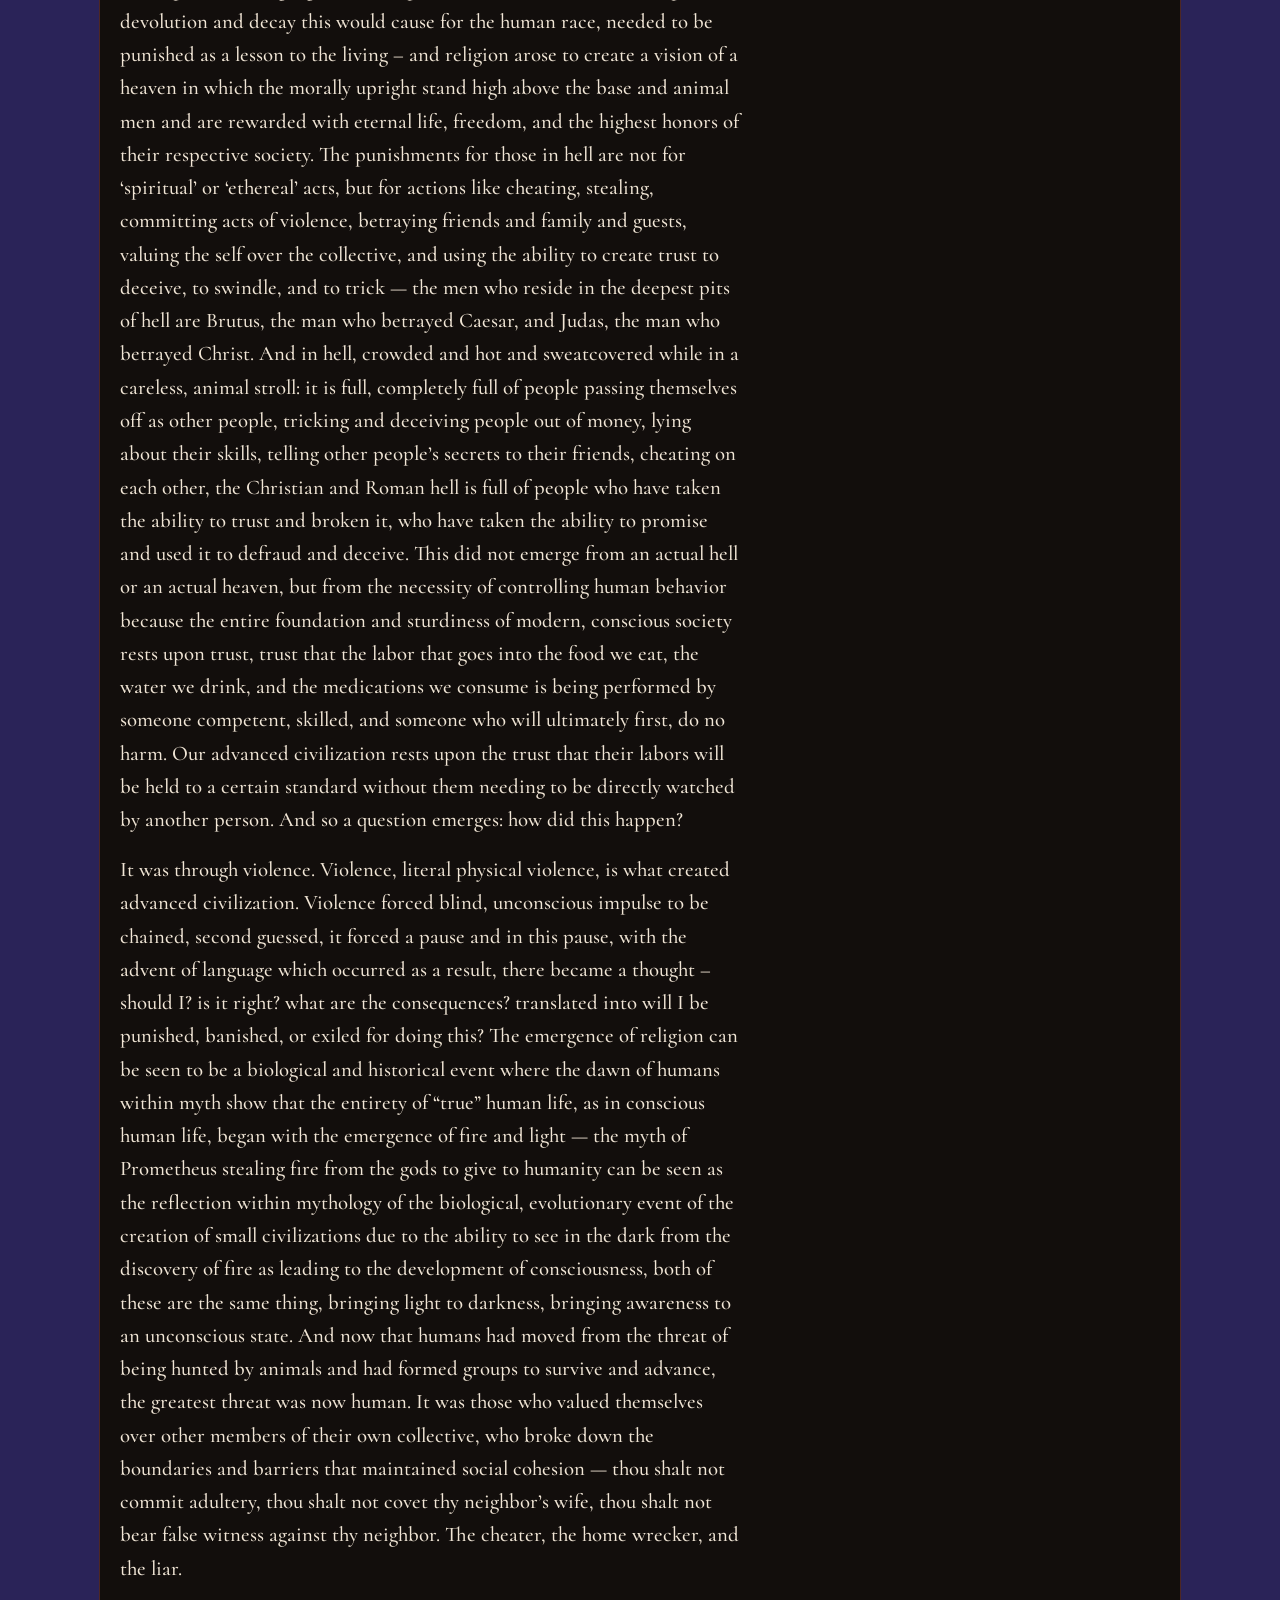
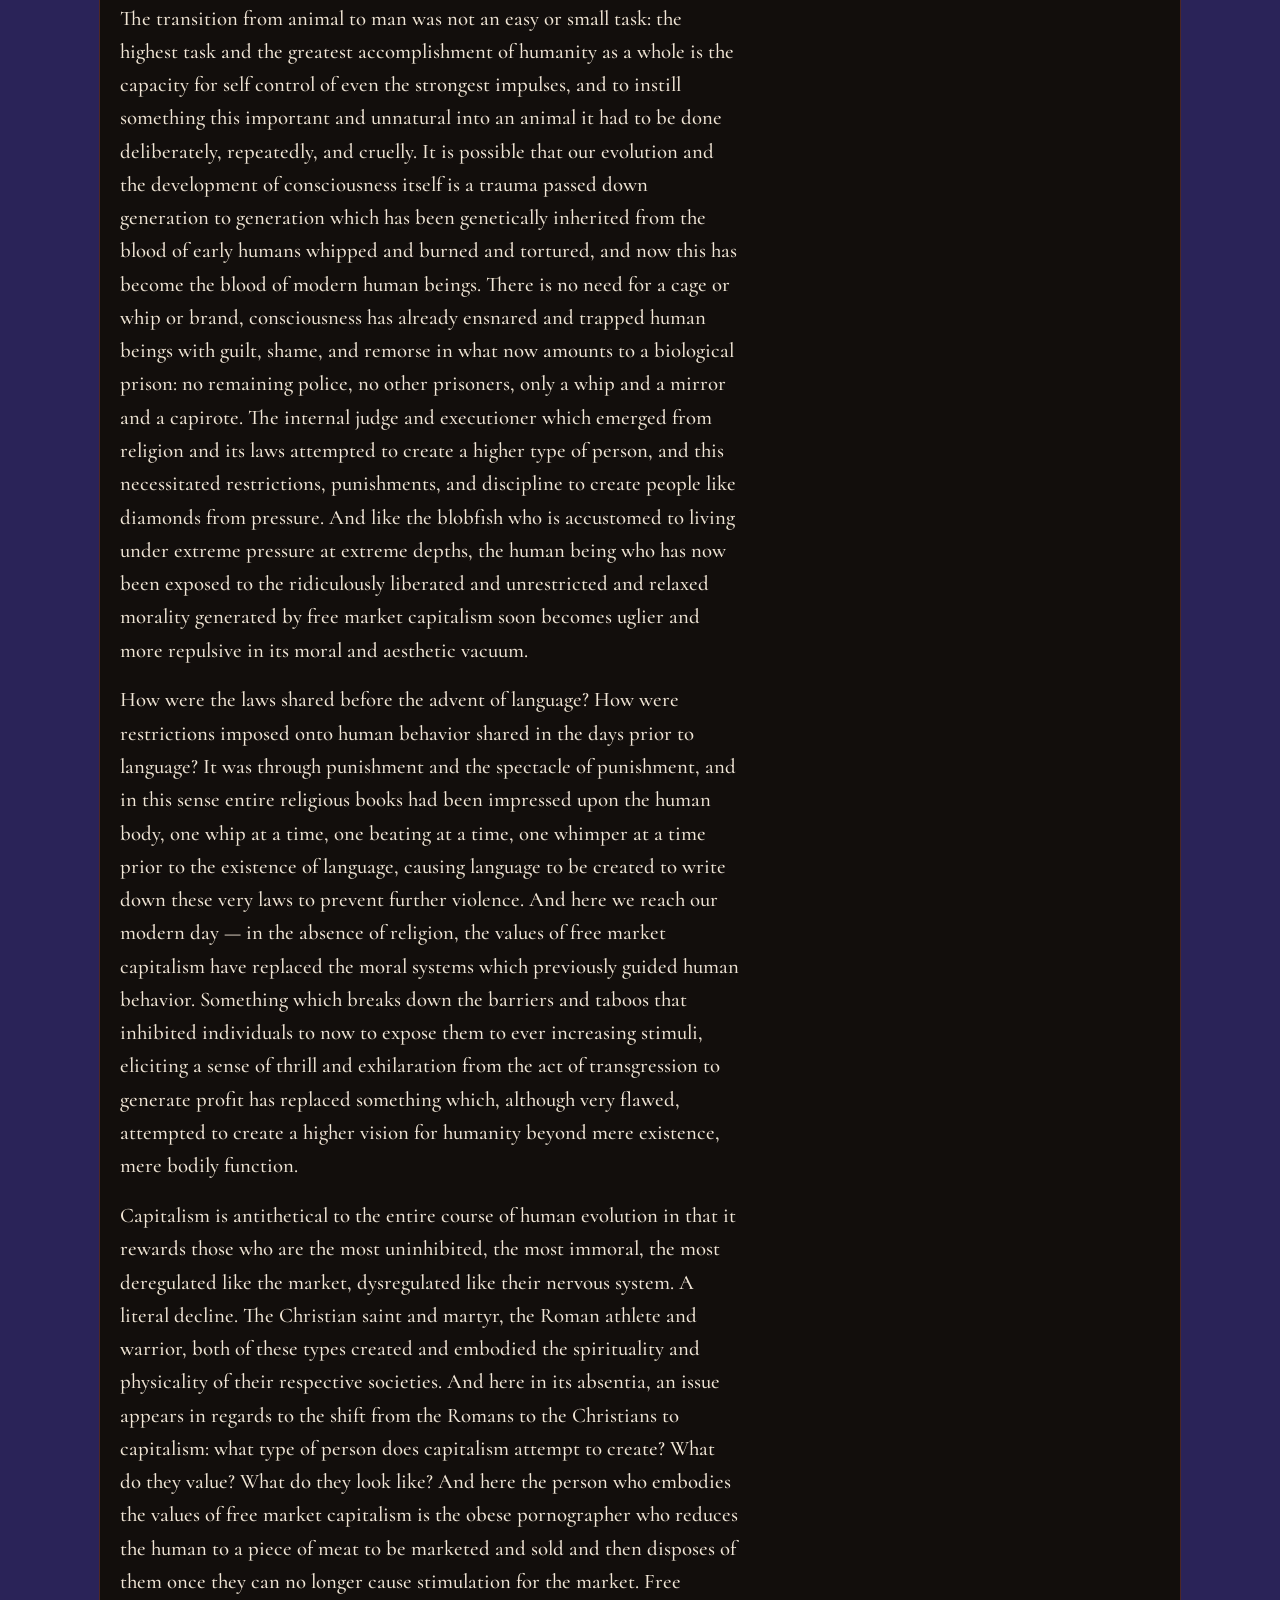
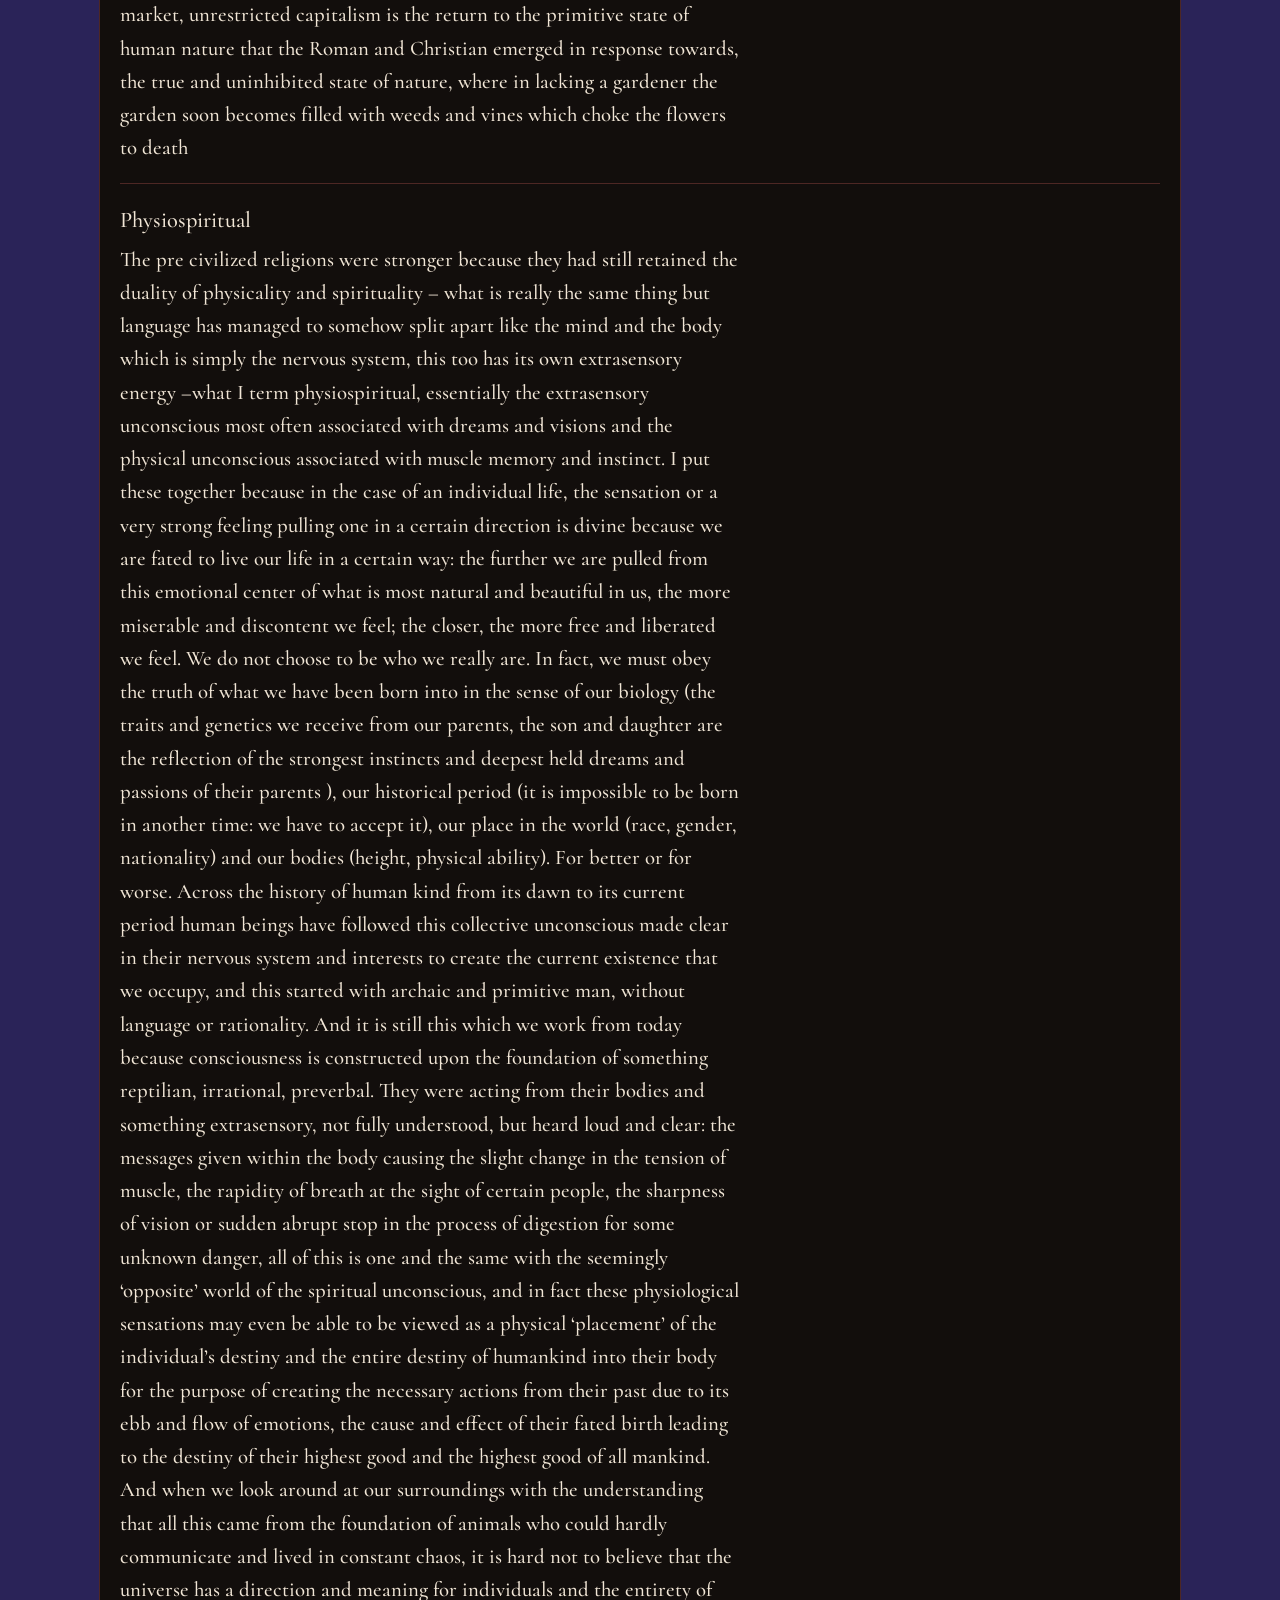
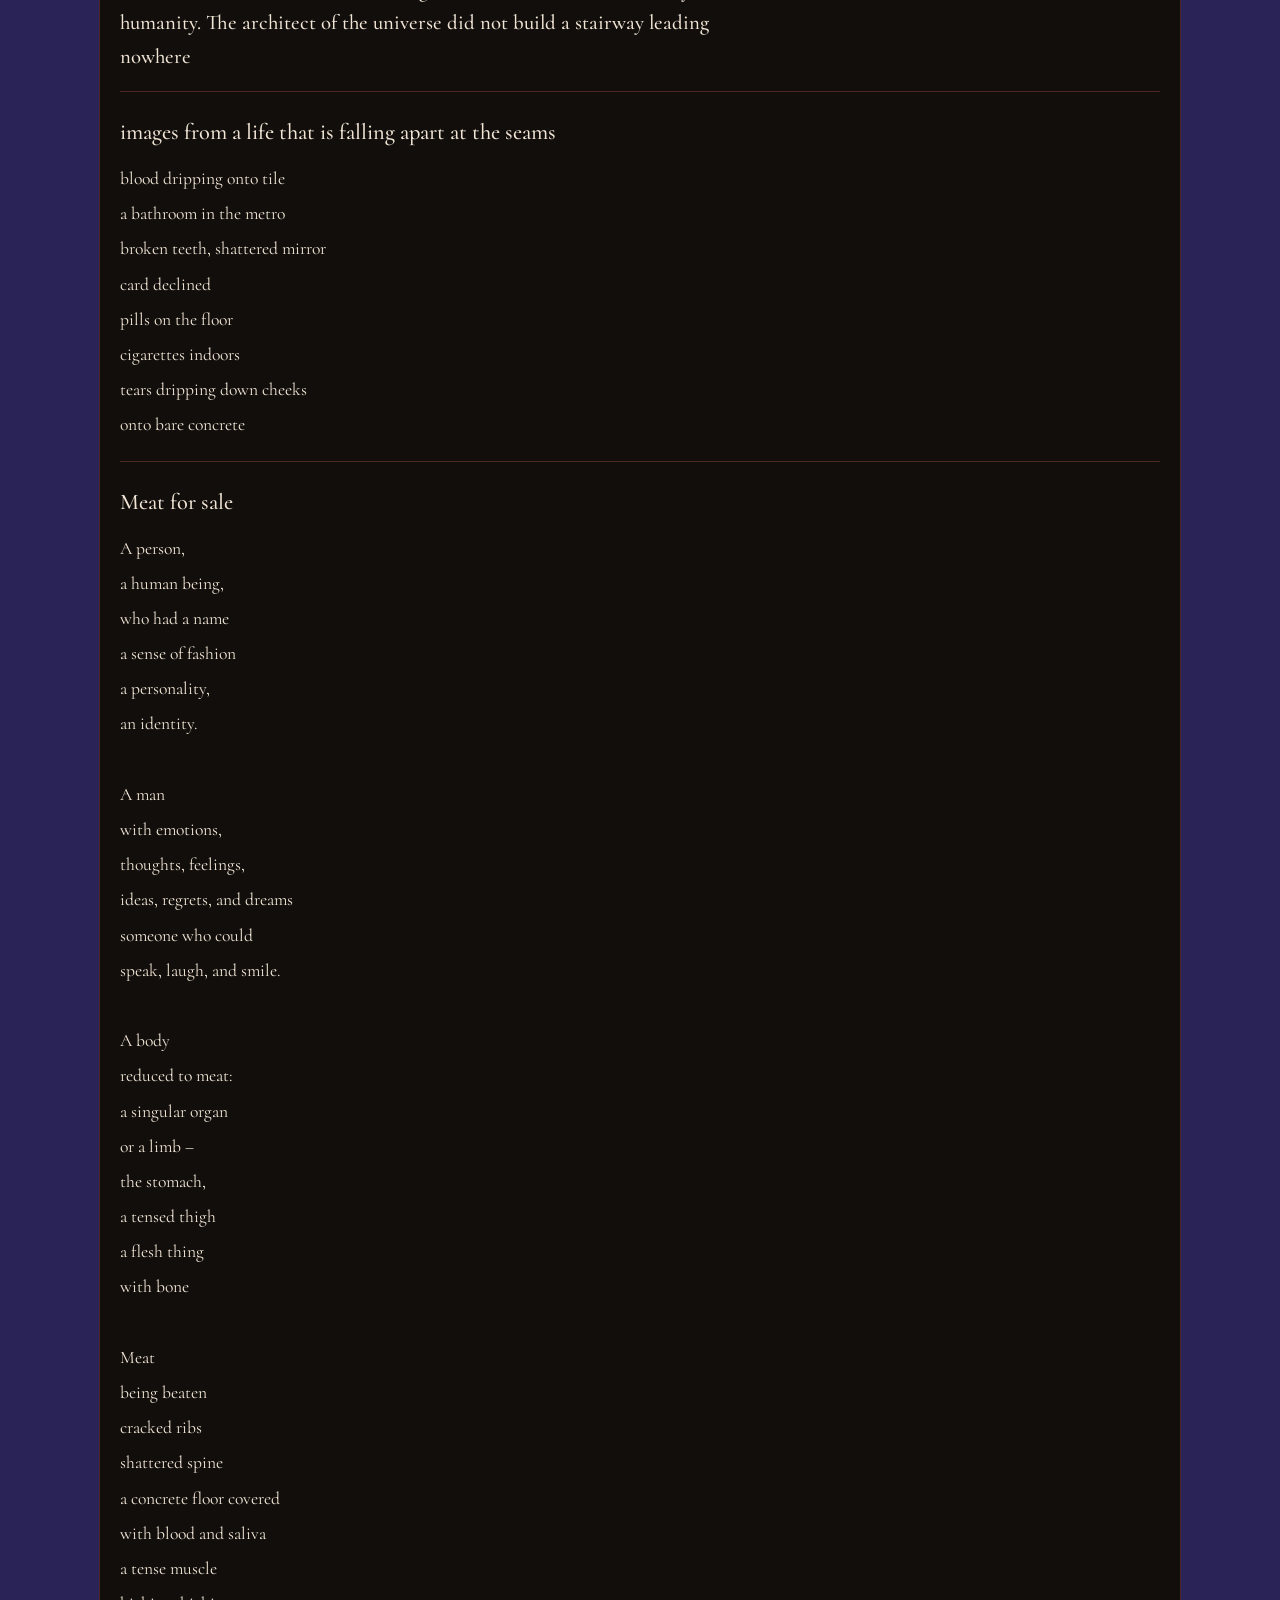
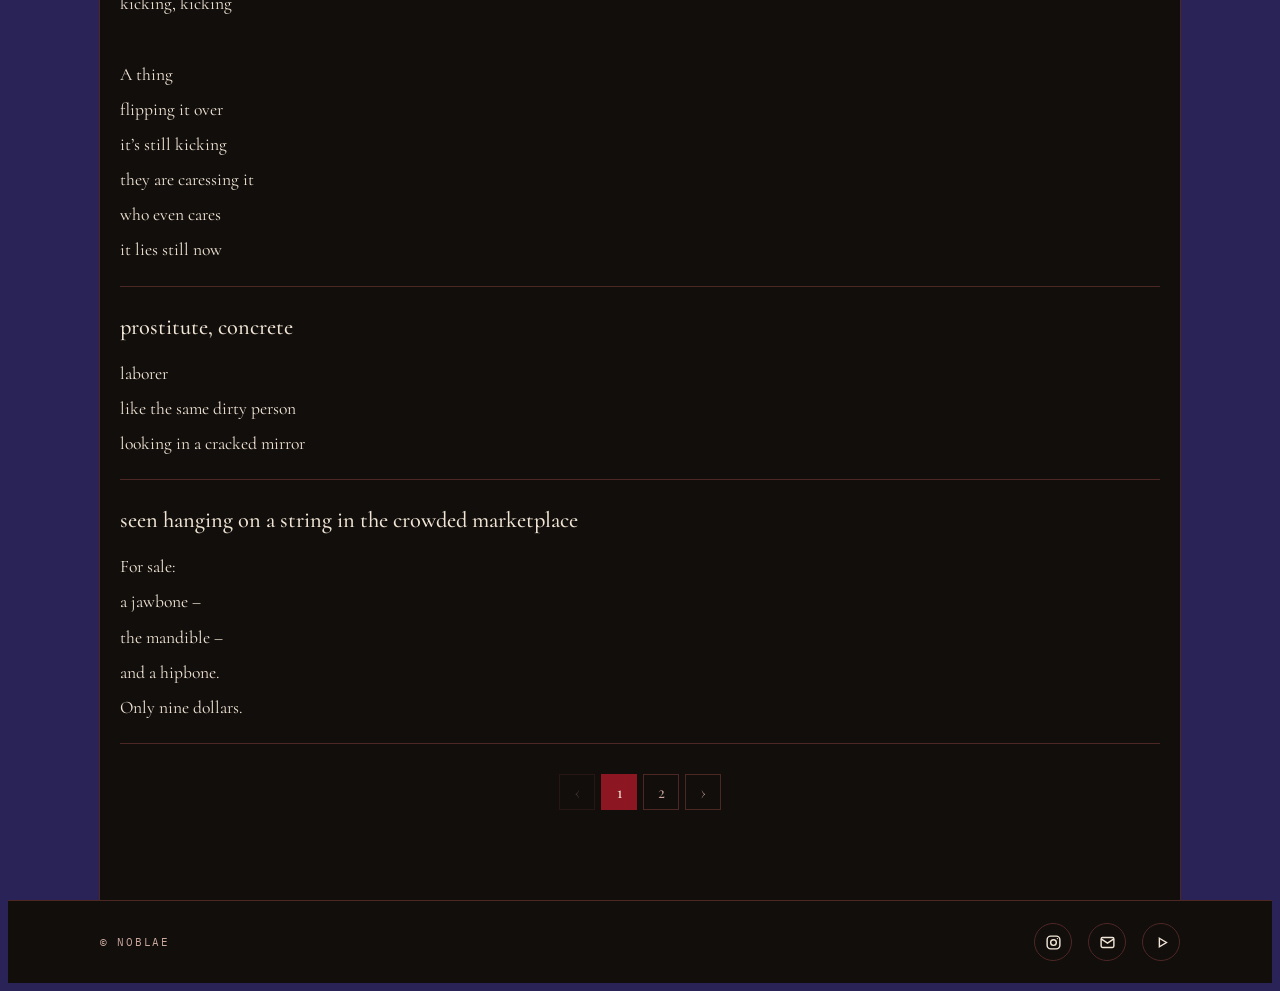
==== commit 89d8af6a: "Add Photography tab (Instagram embeds)" ====
--- a/index.html
+++ b/index.html
@@ -25,6 +25,7 @@
       <a href="essays.html">Essays</a>
       <!-- <a href="images.html">Images</a> -->
       <a href="videos.html">Videos</a>
+      <a href="photography.html">Photography</a>
       <a href="about.html">About</a>
     </nav>
   </div>
--- a/shared.css
+++ b/shared.css
@@ -37,23 +37,34 @@
 
   *{box-sizing:border-box;}
   body{
-    background-color:#6b5a8e;
+    background-color:#2a2358;
     color:var(--bone);
     font-family:var(--serif);
     padding-inline:0;
     -webkit-font-smoothing:antialiased;
     position:relative;
   }
-  /* page background: the pink clouds photo, filling the screen and staying
-     still while the page scrolls. to use the plain pale pink (--page-pink
-     above) instead, change content:"" below to content:none and the
-     body background-color to var(--page-pink) */
+  /* page background: the night-sky photo, filling the screen and staying
+     still while the page scrolls. (the old pink clouds photo is still in
+     images/sky.jpg: point the url below back at it to restore it) */
   body::after{
     content:"";
     position:fixed; inset:0;
     z-index:-1;
     pointer-events:none;
-    background:url("images/sky.jpg") center / cover no-repeat;
+    /* sharp photo, fit to the screen height, with a dark pink-black wash over it */
+    background:
+      linear-gradient(rgba(40,0,24,.6), rgba(40,0,24,.6)),
+      url("images/roses.jpg") center / auto 100% no-repeat;
+  }
+  /* the same photo, filled across the whole screen and blurred, behind the sharp one */
+  html::before{
+    content:"";
+    position:fixed; inset:-60px;
+    z-index:-2;
+    pointer-events:none;
+    background:url("images/roses.jpg") center / cover no-repeat;
+    filter:blur(24px);
   }
   /* canvas grain */
   body::before{
@@ -190,7 +201,7 @@
     position:relative;
     padding:56px 26px 46px;
     margin:0 -20px 40px;
-    background-color:var(--field-orange);
+    background-color:#c8102e;   /* athletic red banner */
     background-image:none;
     overflow:hidden;
     border-top:none;
@@ -200,7 +211,7 @@
   .field-band.field-void::after{
     content:"";
     position:absolute; inset:0;
-    background:radial-gradient(ellipse at 75% 30%, rgba(58,24,48,.55), transparent 60%);
+    background:radial-gradient(ellipse at 75% 30%, rgba(58,24,48,.45), transparent 60%);
     pointer-events:none;
   }
   h1.hero-title,
@@ -375,7 +386,7 @@
   }
   .essay-text p{
     font-family:var(--serif);
-    font-style:italic;
+    font-style:normal;
     font-weight:500;
     font-size:1.3rem;
     line-height:1.6;
@@ -635,3 +646,32 @@
     .nav-inner{flex-direction:column;align-items:flex-start;gap:10px;}
     nav.links{font-size:.68rem;gap:4px 14px;}
   }
+
+/* hide poem dates (they stay in the page for ordering) */
+.poem-date{display:none !important;}
+
+
+  /* ---------- photography page (Instagram embeds) ---------- */
+  .photo-follow{
+    display:inline-block;margin:0 0 28px;padding:12px 22px;
+    border:1px solid var(--hair);
+    font-family:'IBM Plex Mono',monospace;font-size:.8rem;letter-spacing:.08em;
+    text-decoration:none;color:var(--bone);
+    transition:background .15s, border-color .15s;
+  }
+  .photo-follow:hover{background:var(--field-orange);border-color:var(--field-orange);}
+  .photo-list{
+    display:grid;
+    grid-template-columns:repeat(auto-fill, minmax(326px, 1fr));
+    gap:28px;
+    justify-items:center;
+    align-items:start;
+    padding:8px 0 20px;
+  }
+  .photo{width:100%;max-width:540px;}
+  .photo-more-wrap{text-align:center;padding:10px 0 20px;}
+  .photo-more{
+    background:none;border:1px solid var(--hair);color:var(--bone);cursor:pointer;
+    font-family:'IBM Plex Mono',monospace;font-size:.8rem;letter-spacing:.08em;padding:12px 26px;
+  }
+  .photo-more:hover{background:var(--field-orange);border-color:var(--field-orange);}
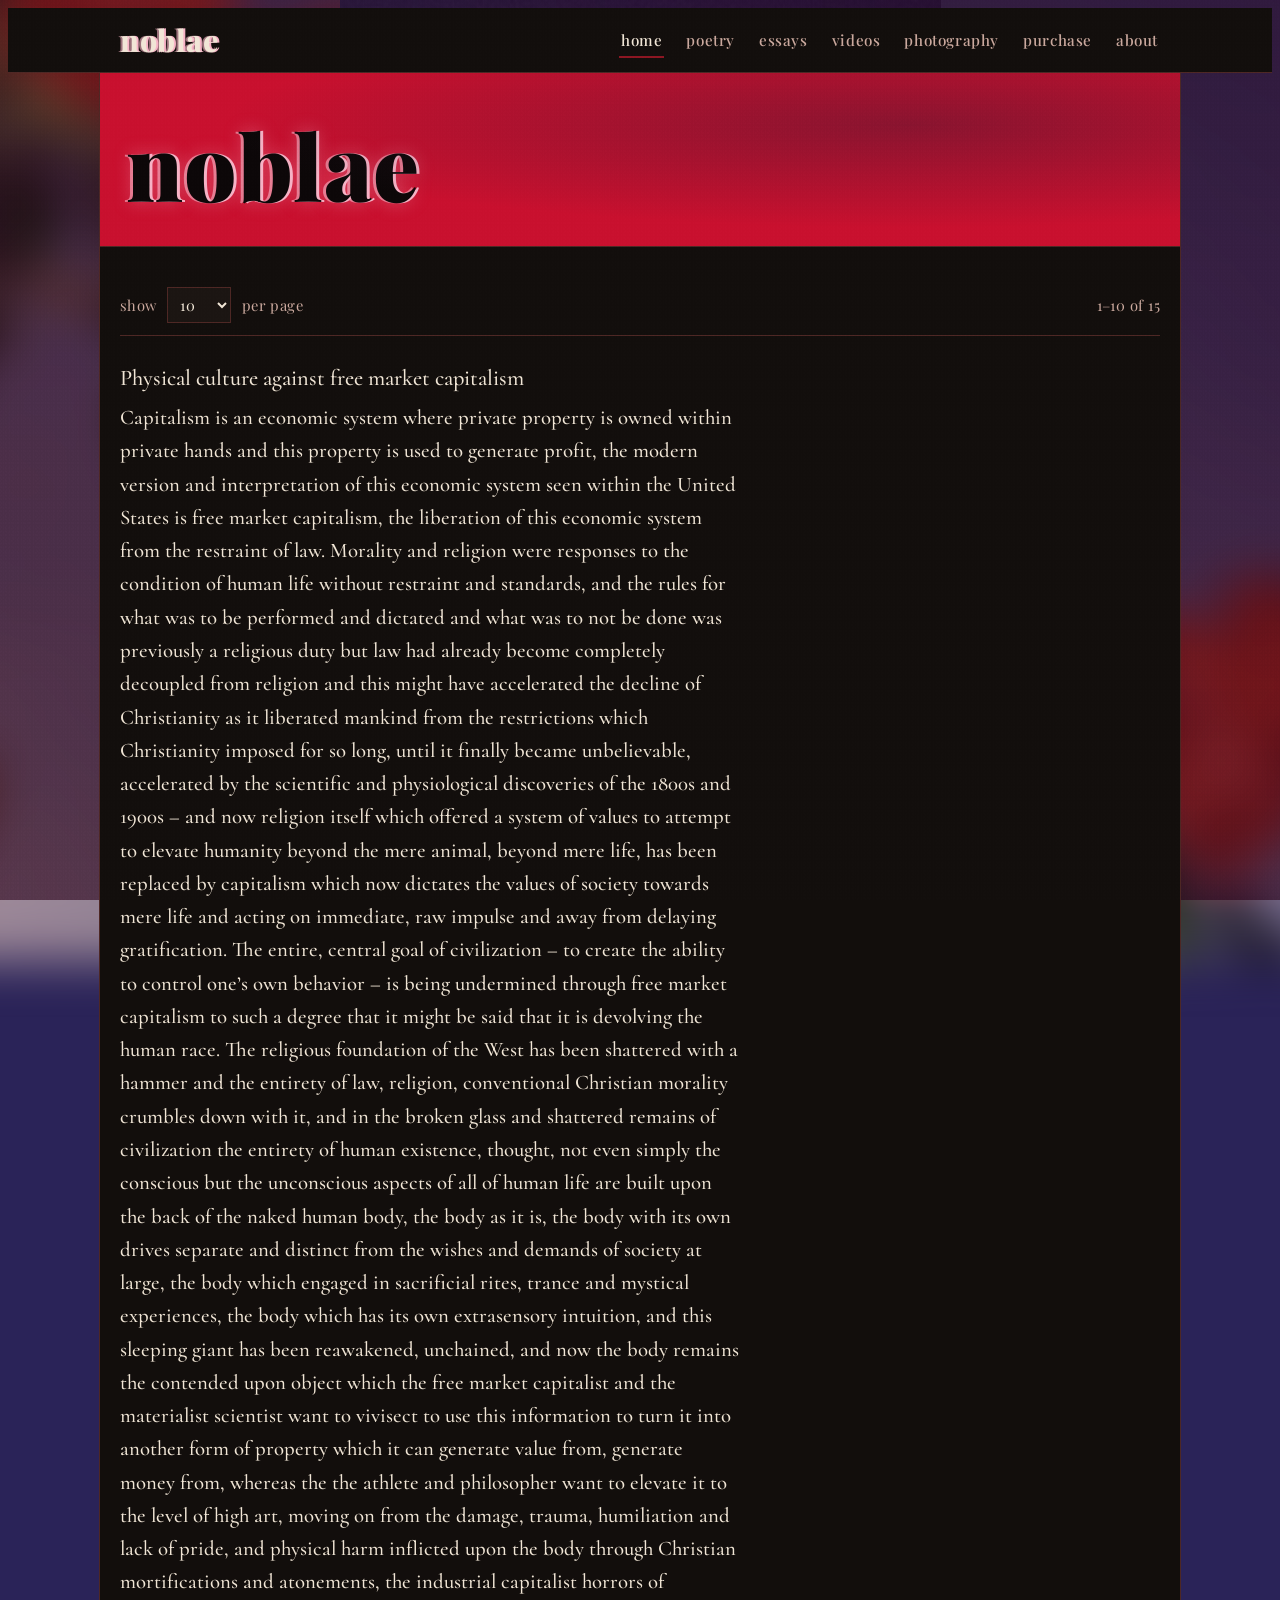
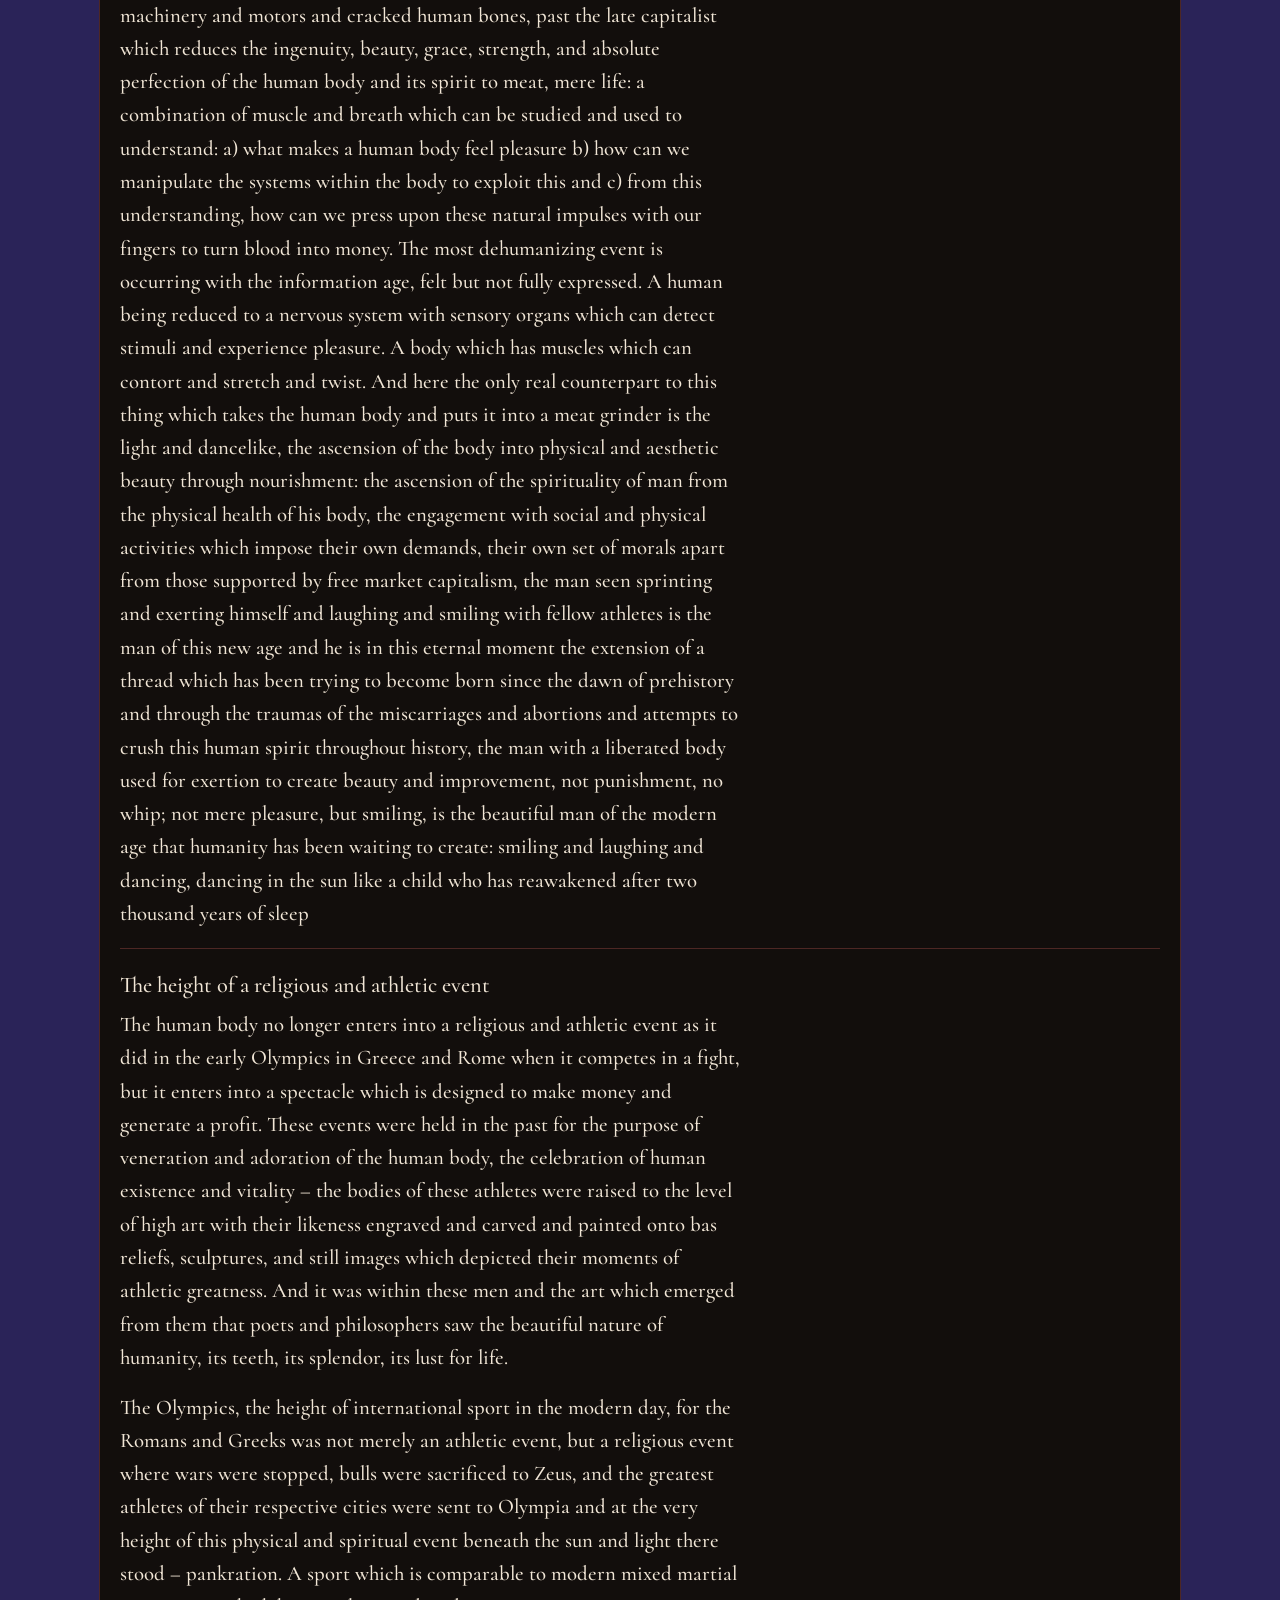
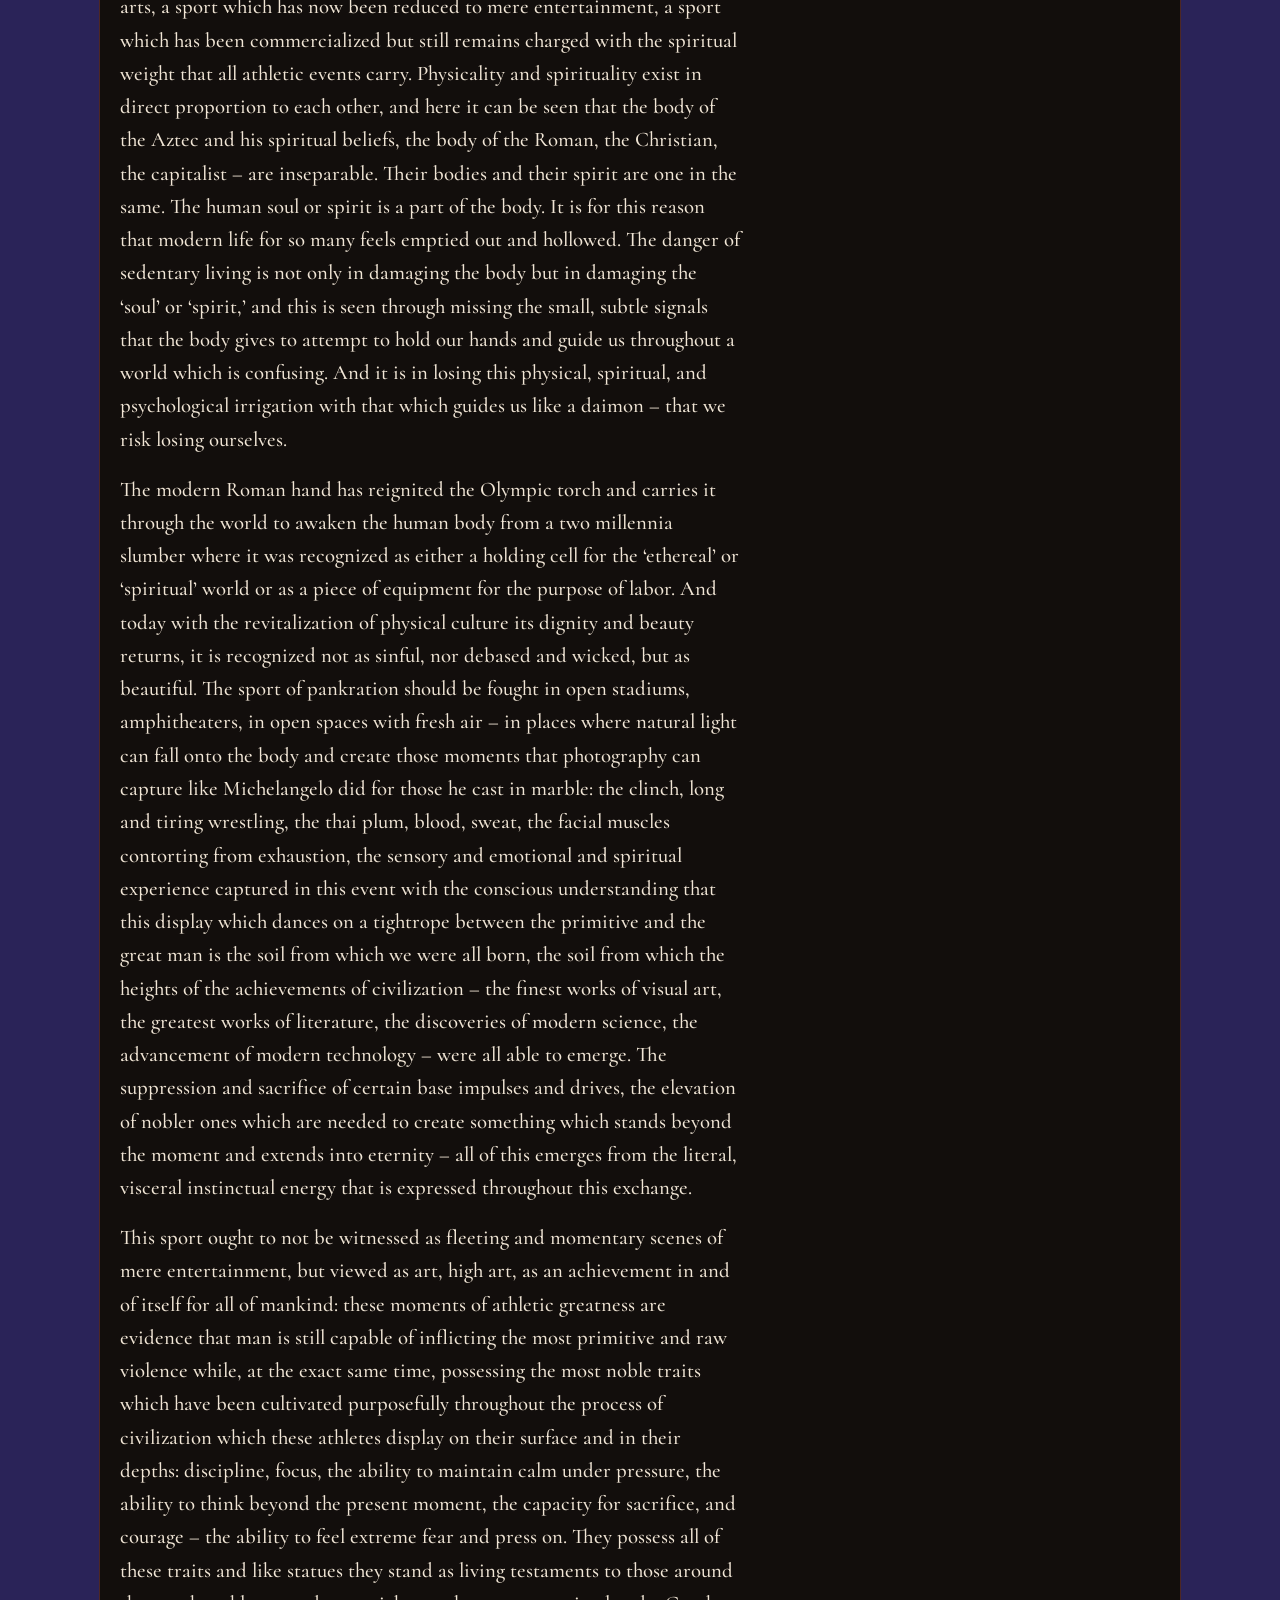
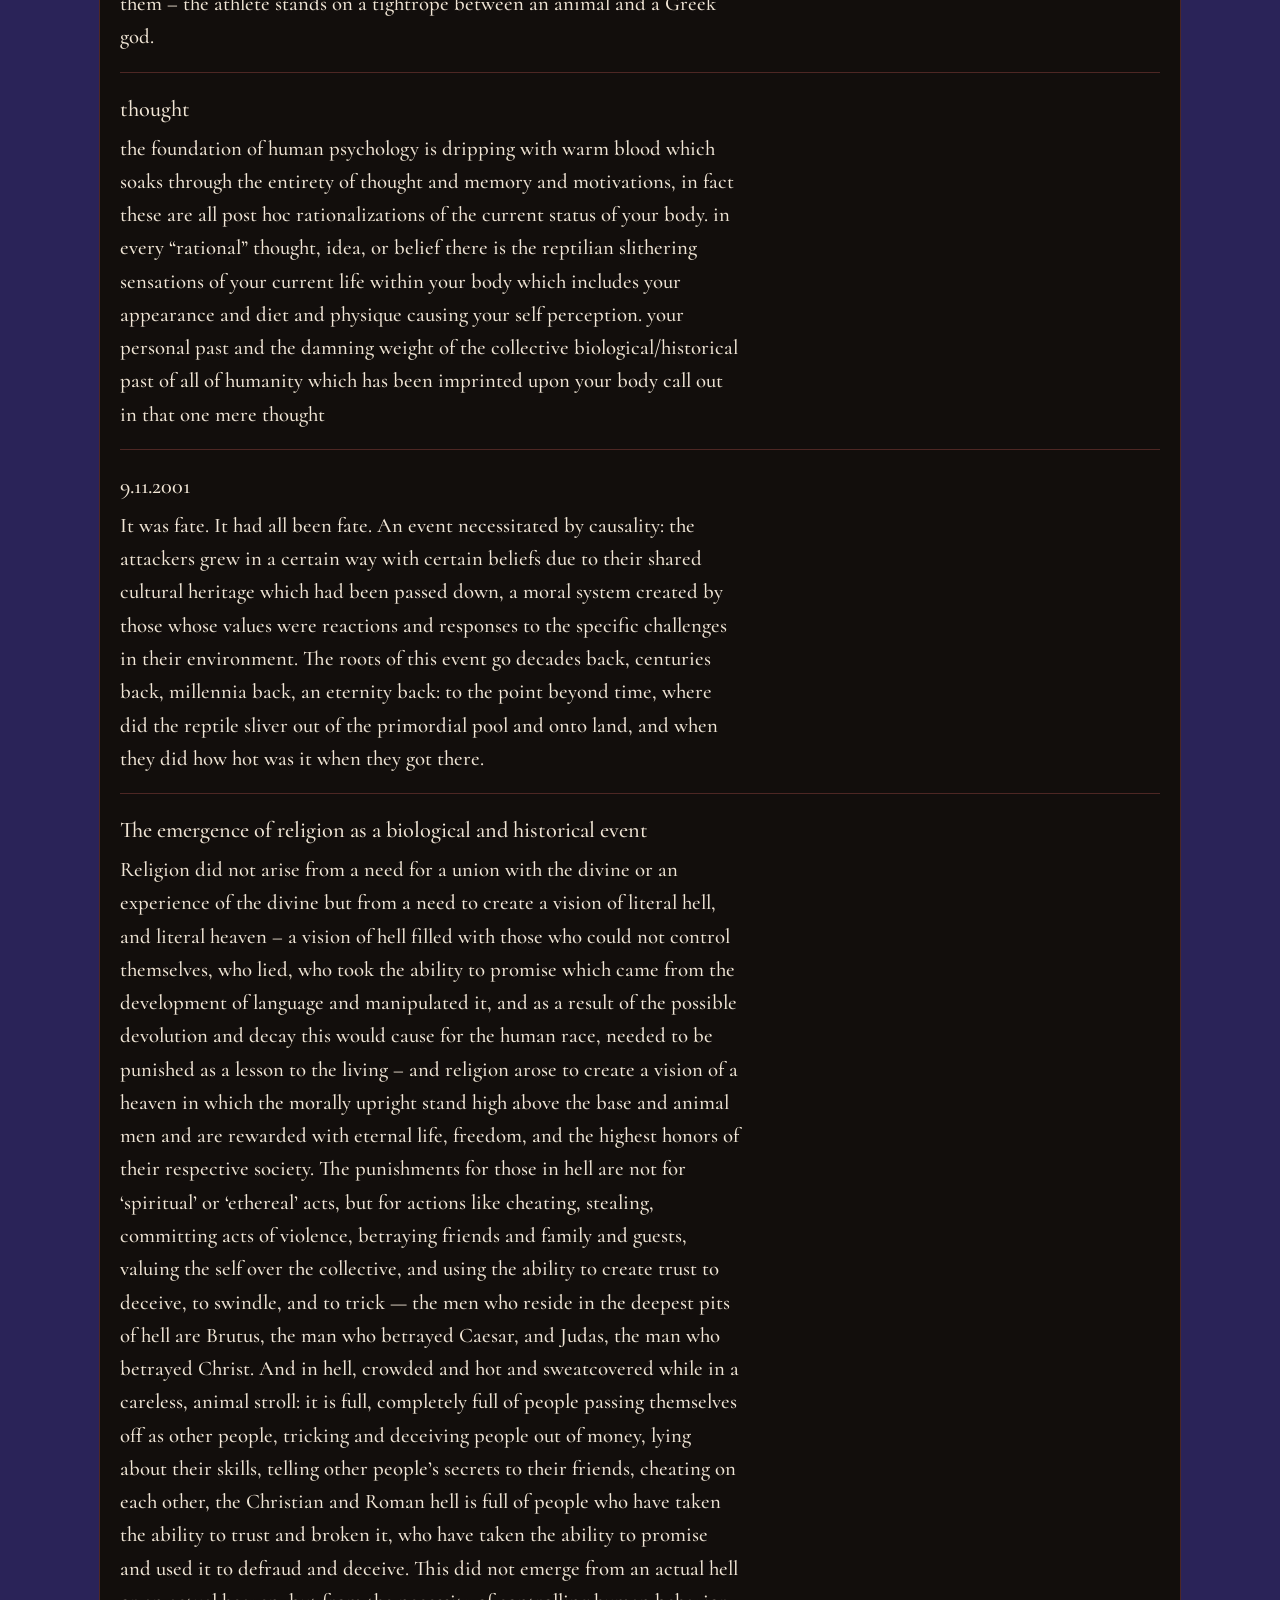
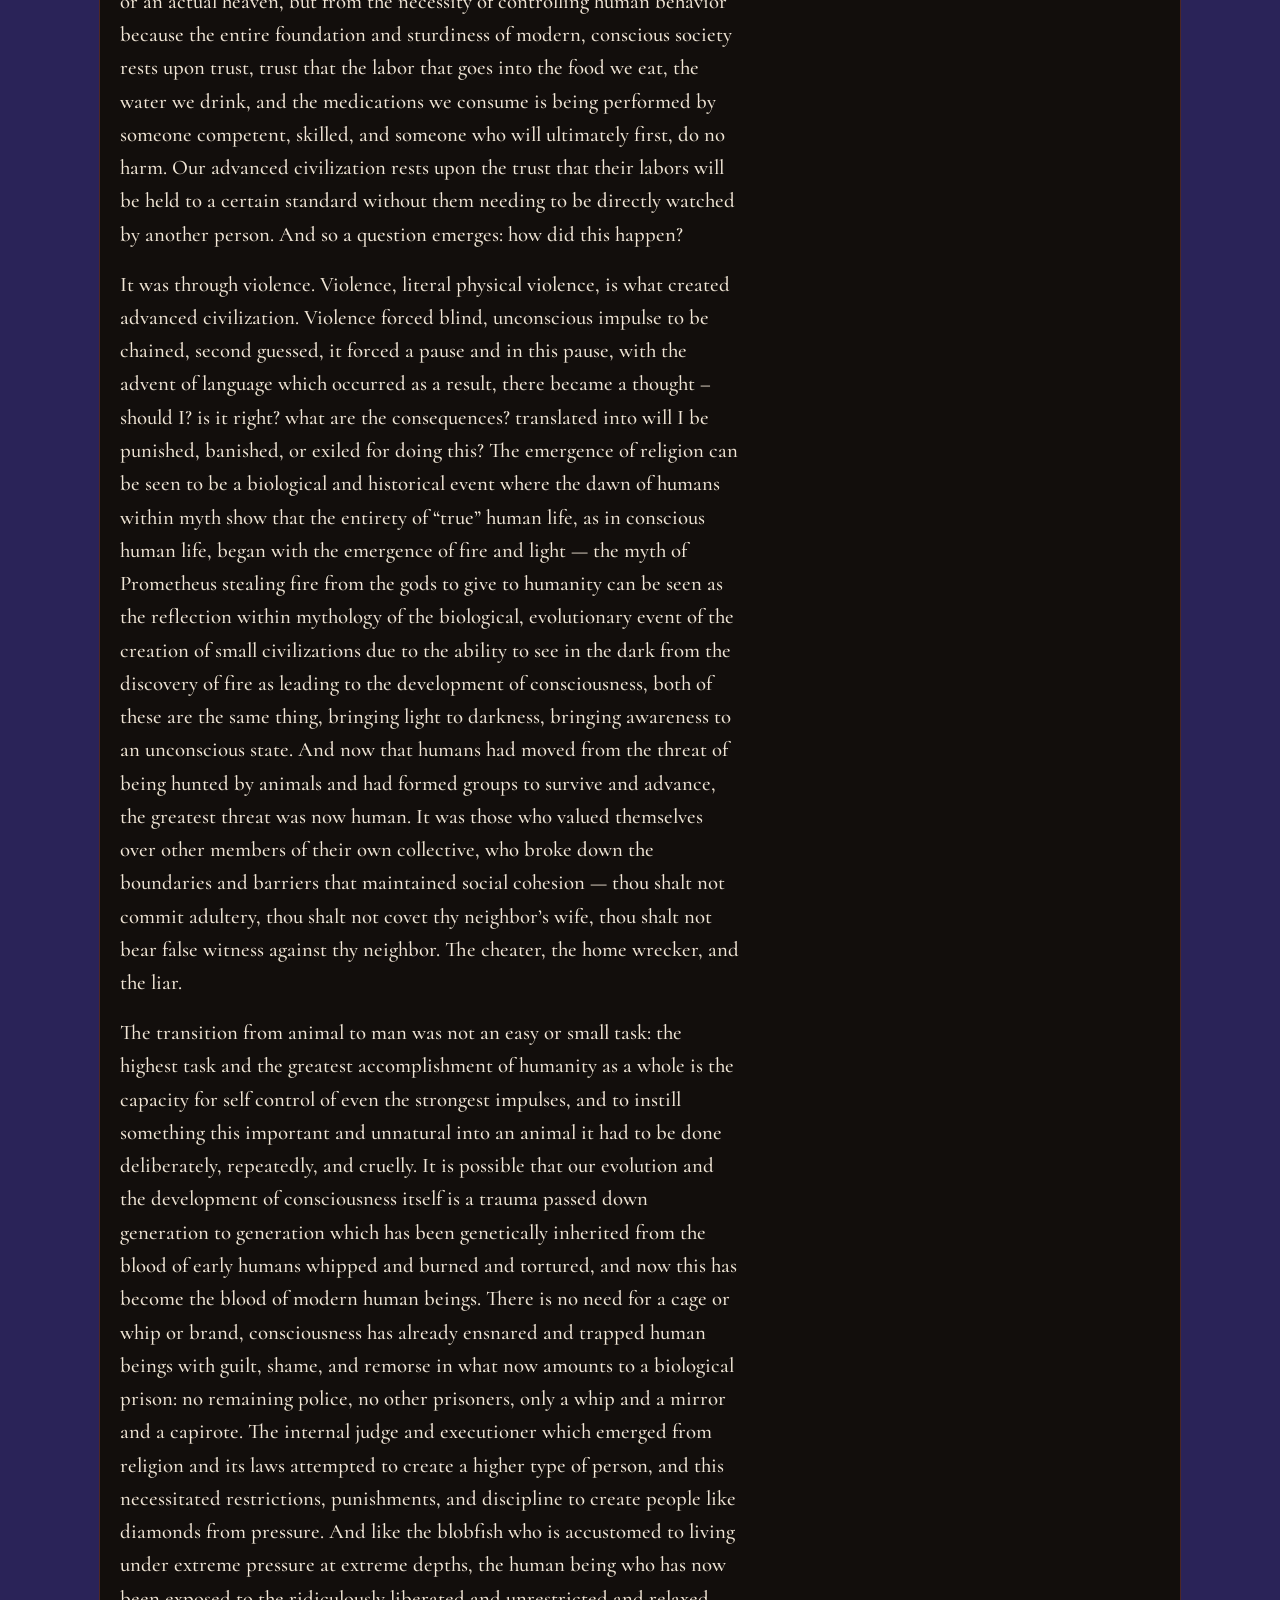
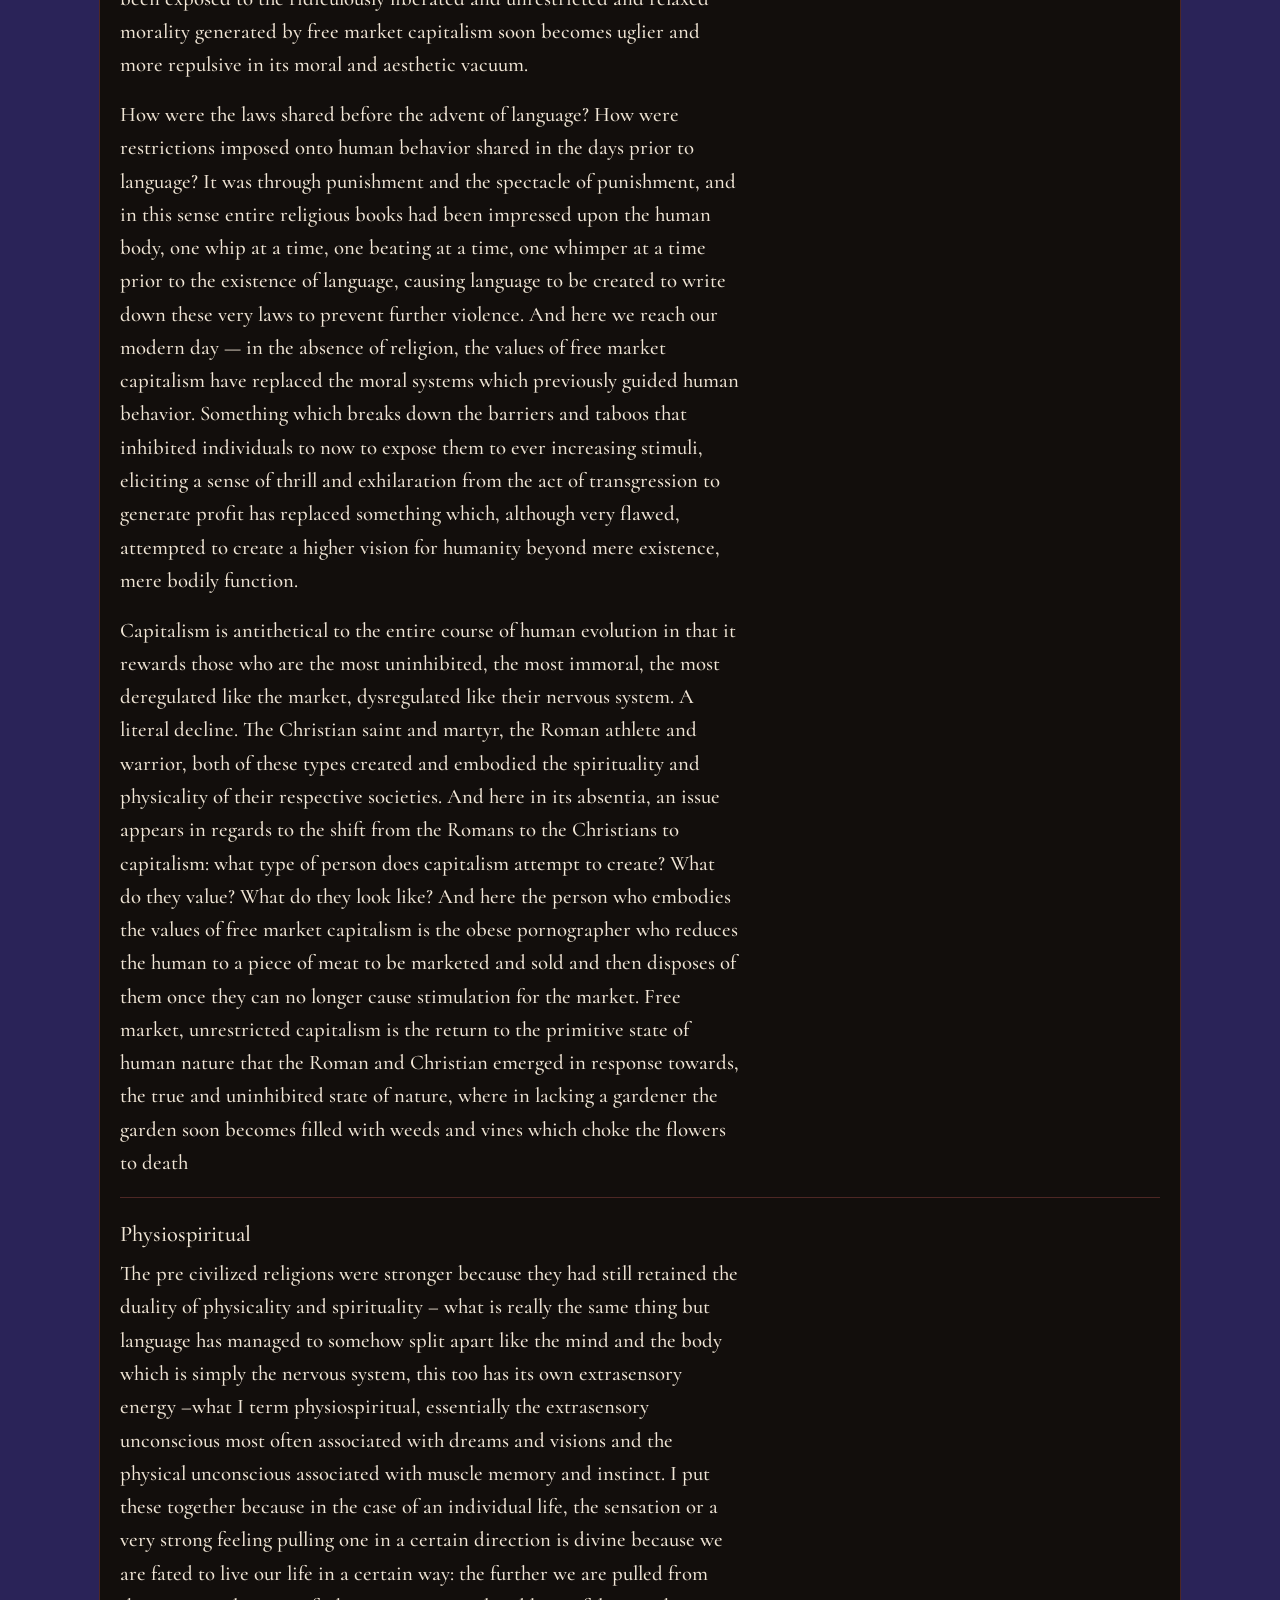
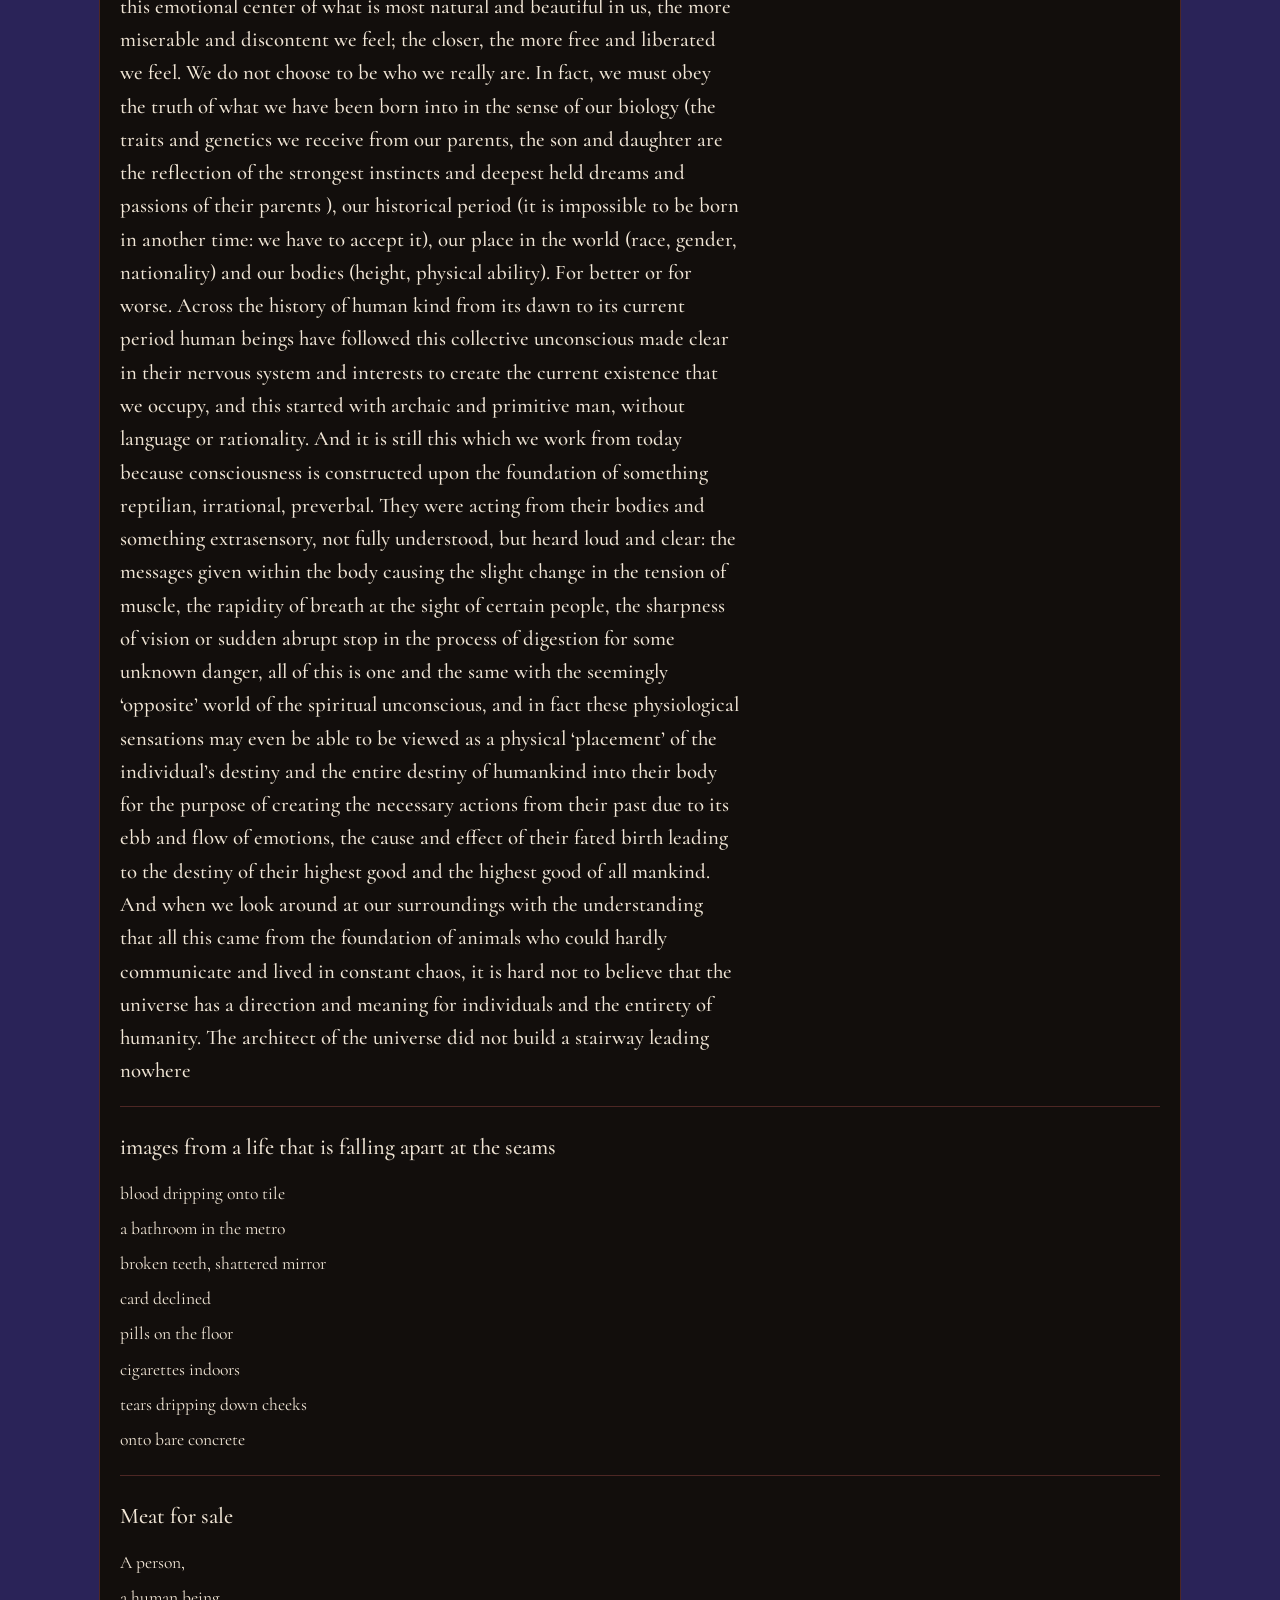
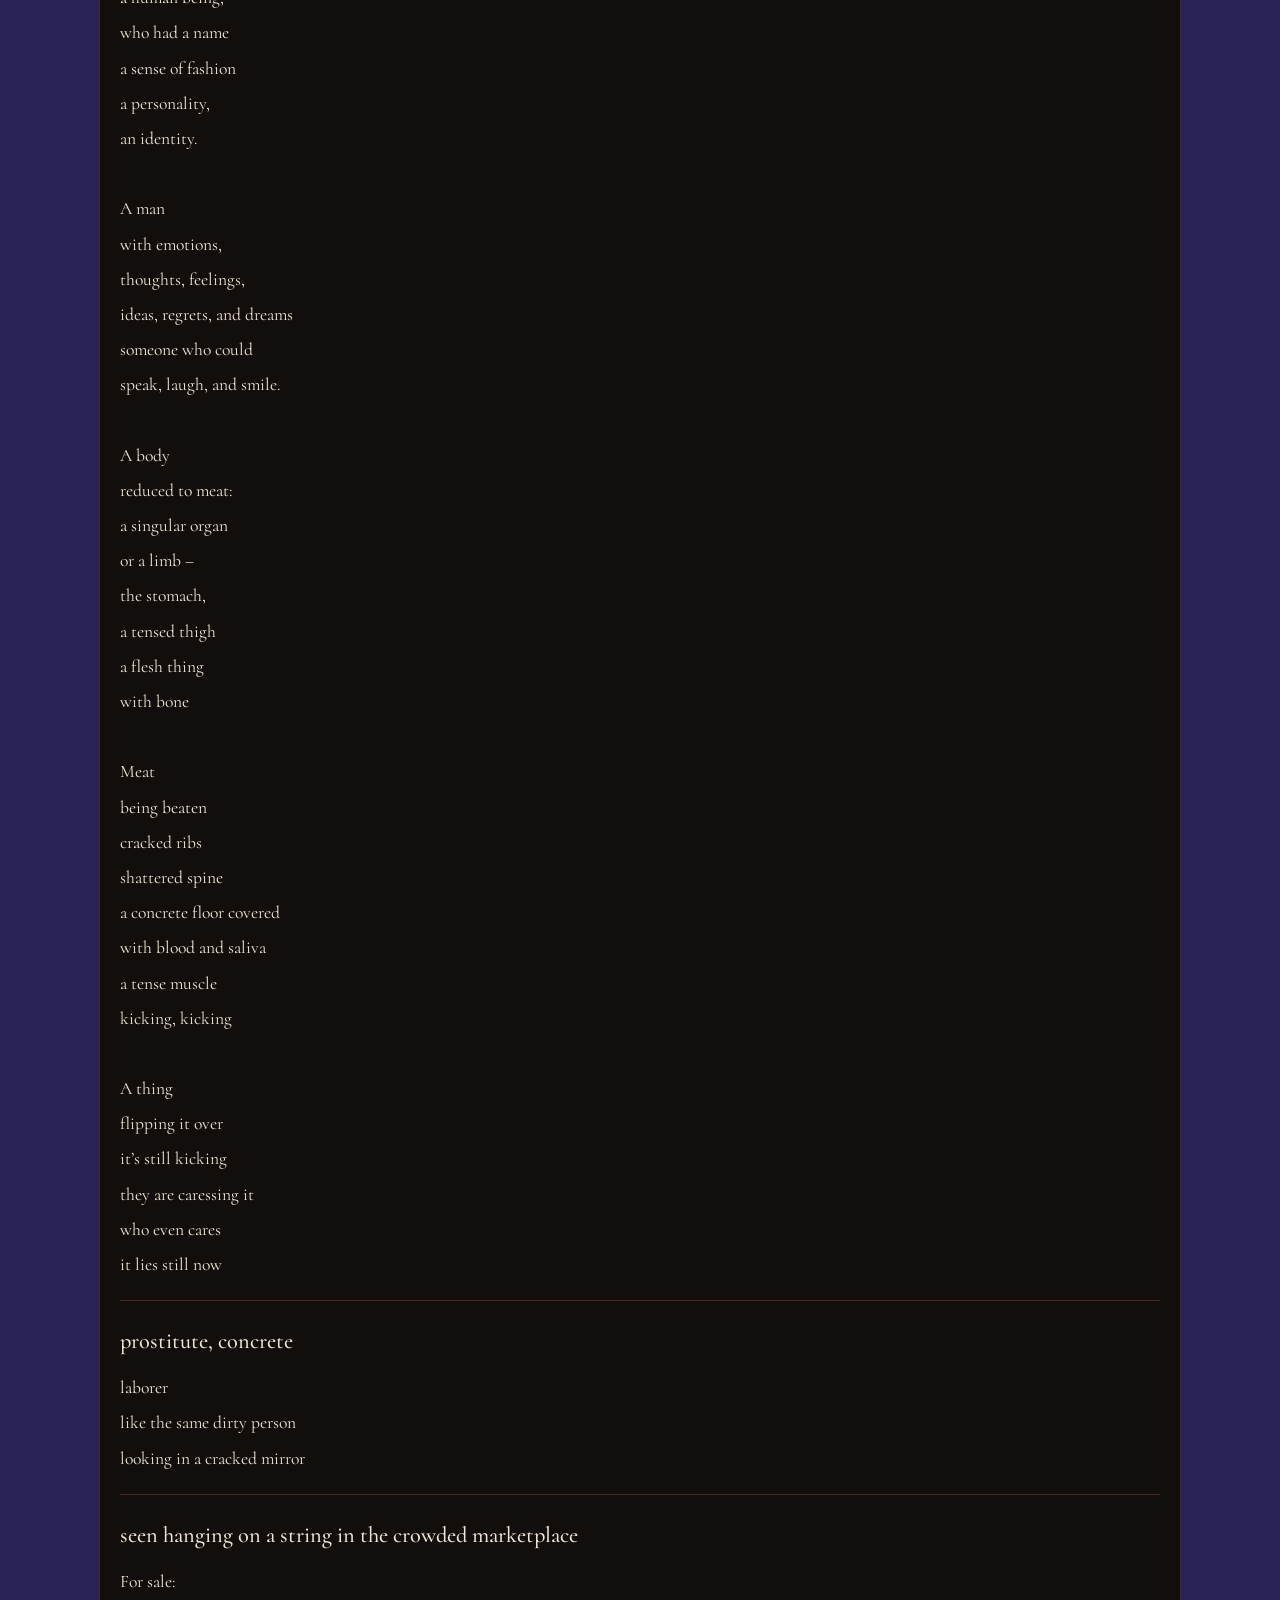
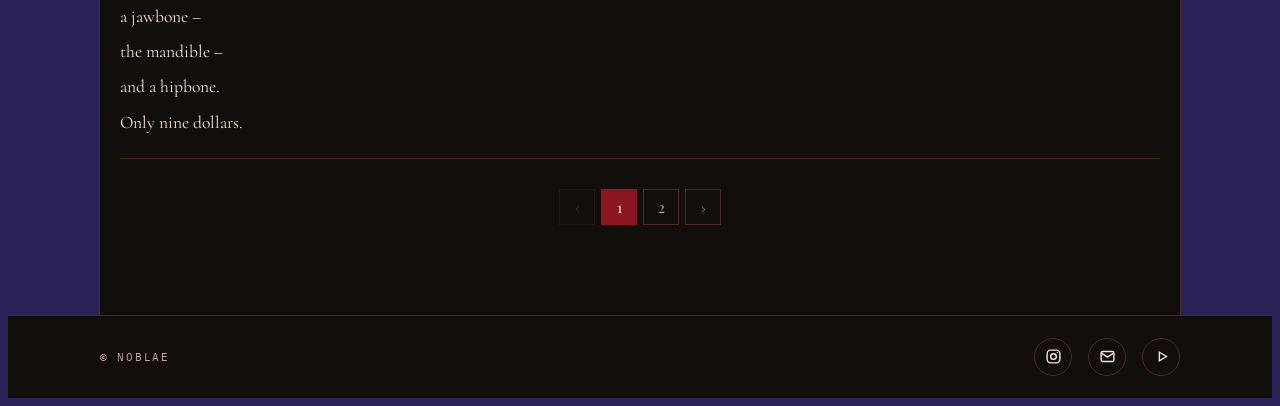
==== commit 6e90d7de: "Turn on Purchase page with tip jar" ====
--- a/index.html
+++ b/index.html
@@ -20,12 +20,12 @@
       <!-- hidden for now; uncomment to re-enable
       <a href="fights.html">Fights</a>
       <a href="artwork.html">Artwork</a>
-      <a href="purchase.html">Purchase</a>
       -->
       <a href="essays.html">Essays</a>
       <!-- <a href="images.html">Images</a> -->
       <a href="videos.html">Videos</a>
       <a href="photography.html">Photography</a>
+      <a href="purchase.html">Purchase</a>
       <a href="about.html">About</a>
     </nav>
   </div>
--- a/shared.css
+++ b/shared.css
@@ -675,3 +675,15 @@
     font-family:'IBM Plex Mono',monospace;font-size:.8rem;letter-spacing:.08em;padding:12px 26px;
   }
   .photo-more:hover{background:var(--field-orange);border-color:var(--field-orange);}
+
+
+  /* ---------- tip jar (Purchase page) ---------- */
+  .tip-jar{max-width:56ch;padding:6px 0 40px;}
+  .tip-jar h3{
+    font-family:var(--title);font-weight:800;font-size:1.7rem;
+    text-transform:lowercase;margin:0 0 14px;color:var(--bone);
+  }
+  .tip-text{
+    font-family:var(--serif);font-size:1.25rem;line-height:1.7;
+    margin:0 0 26px;color:var(--bone);
+  }
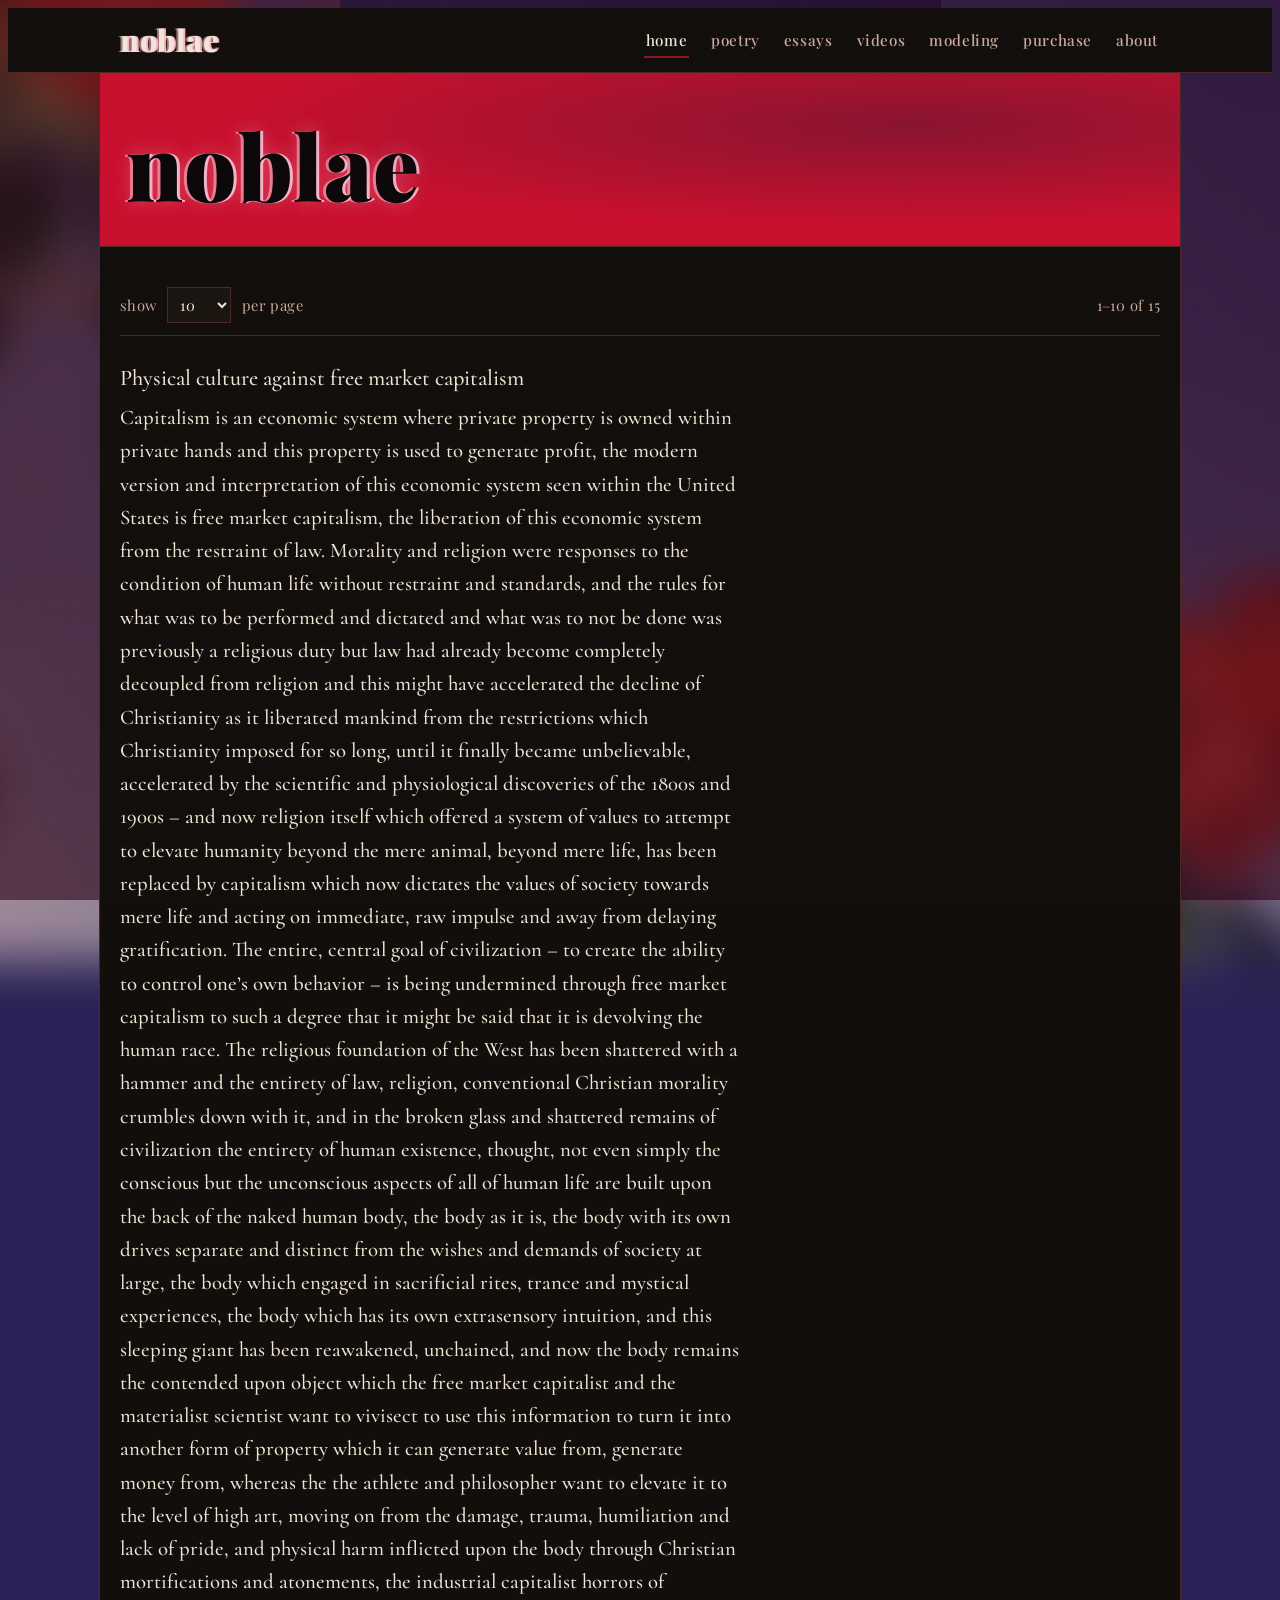
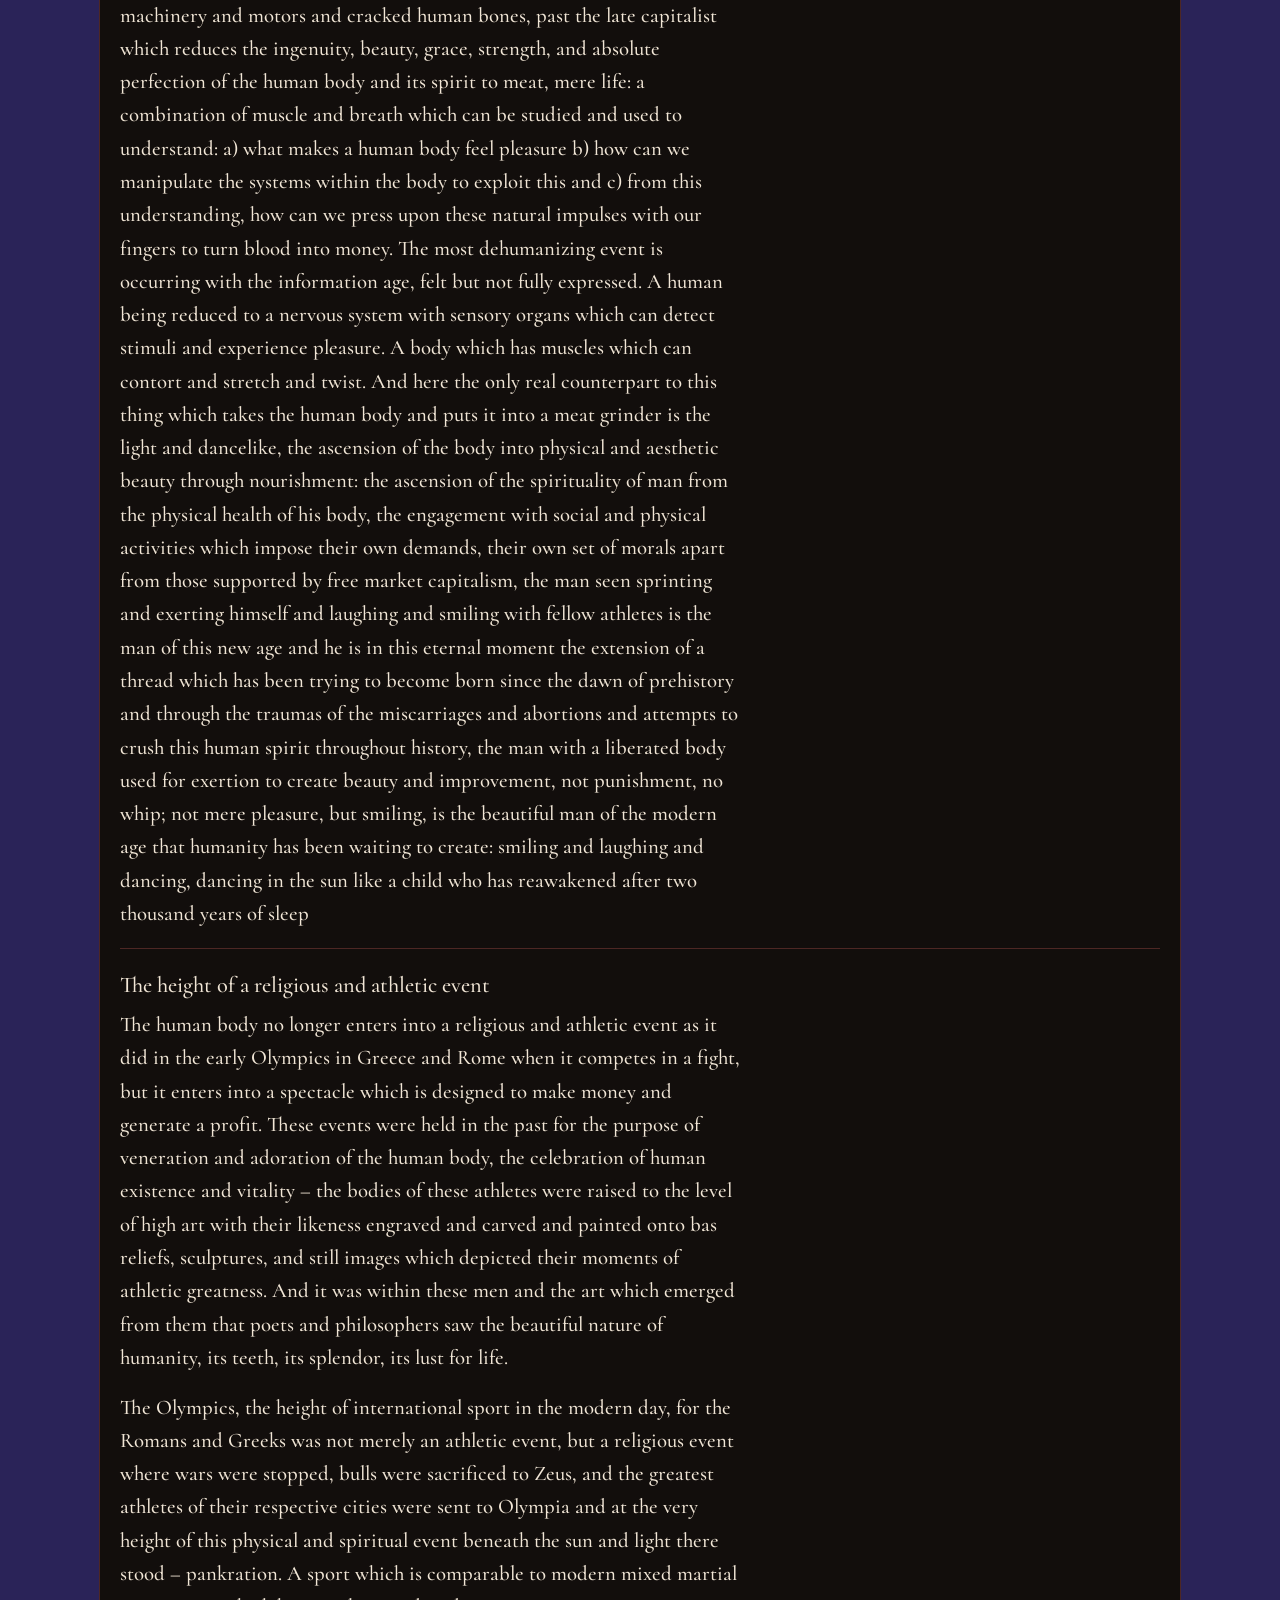
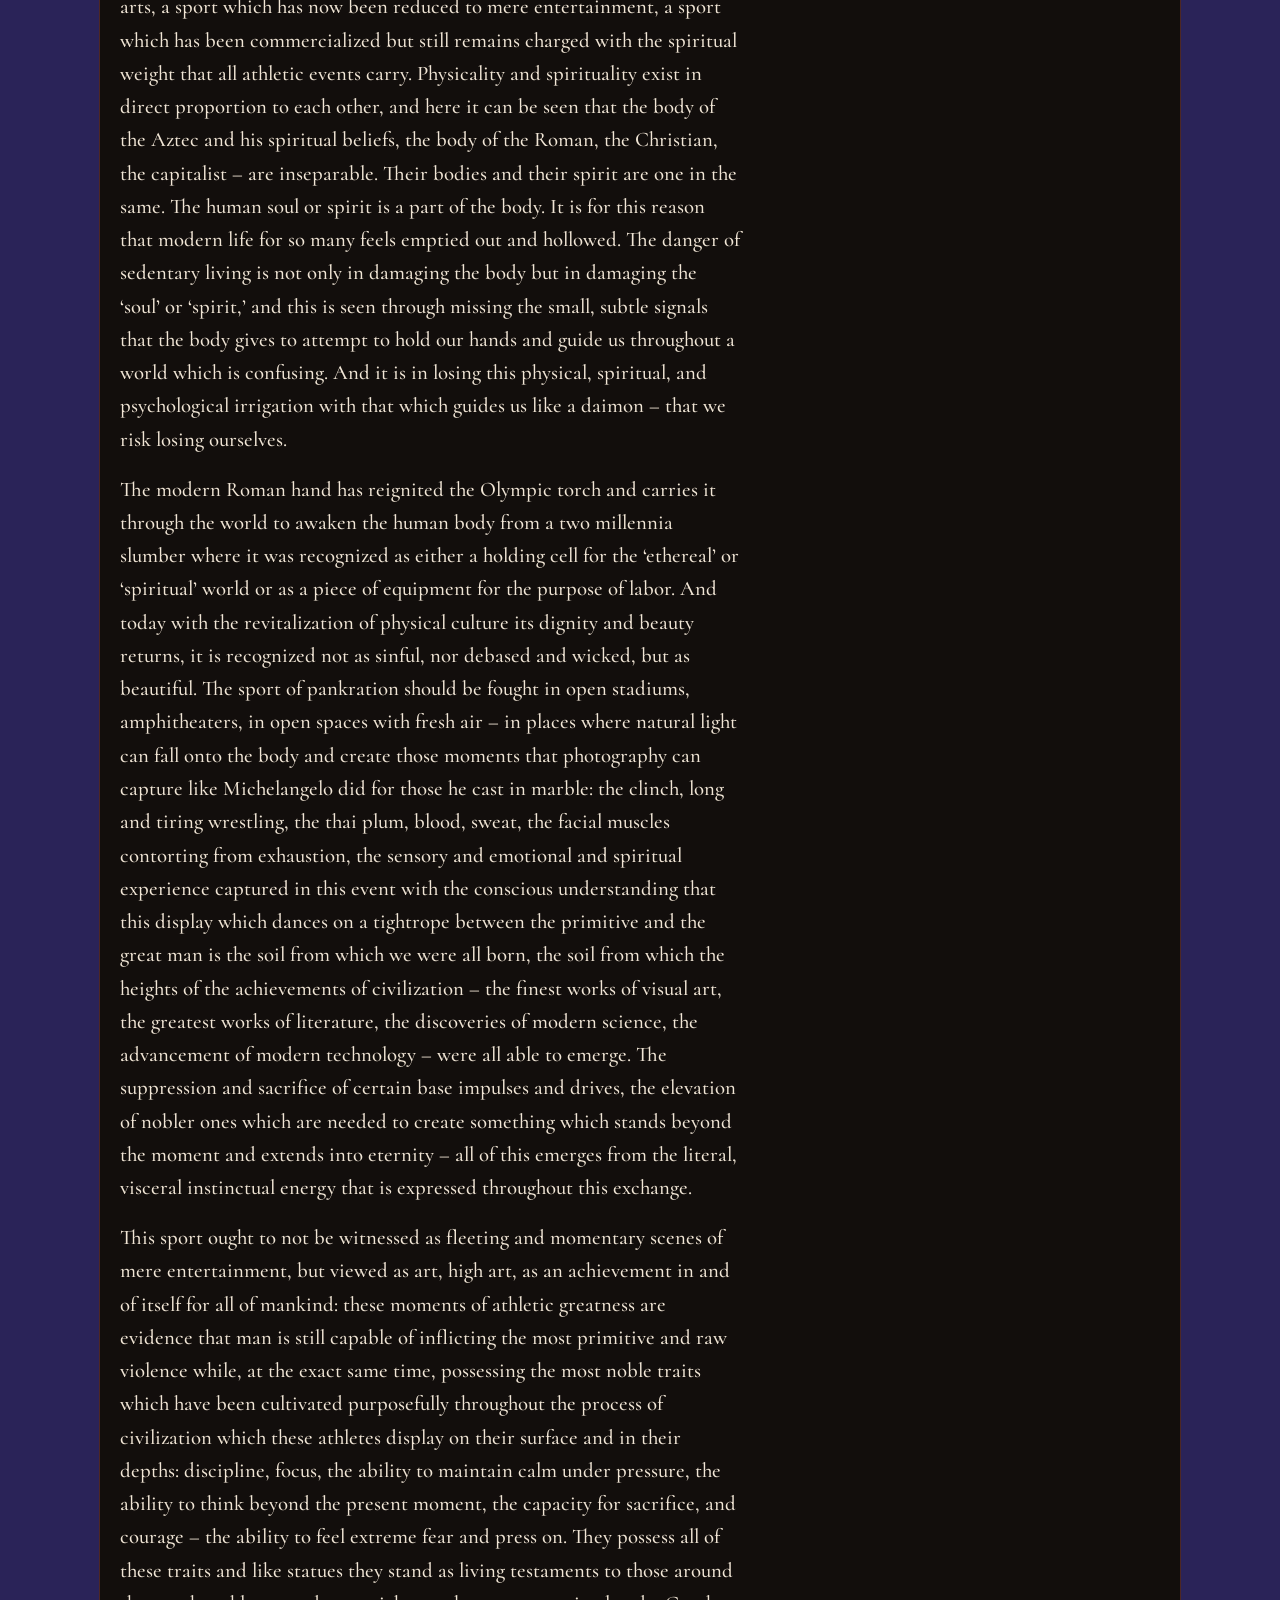
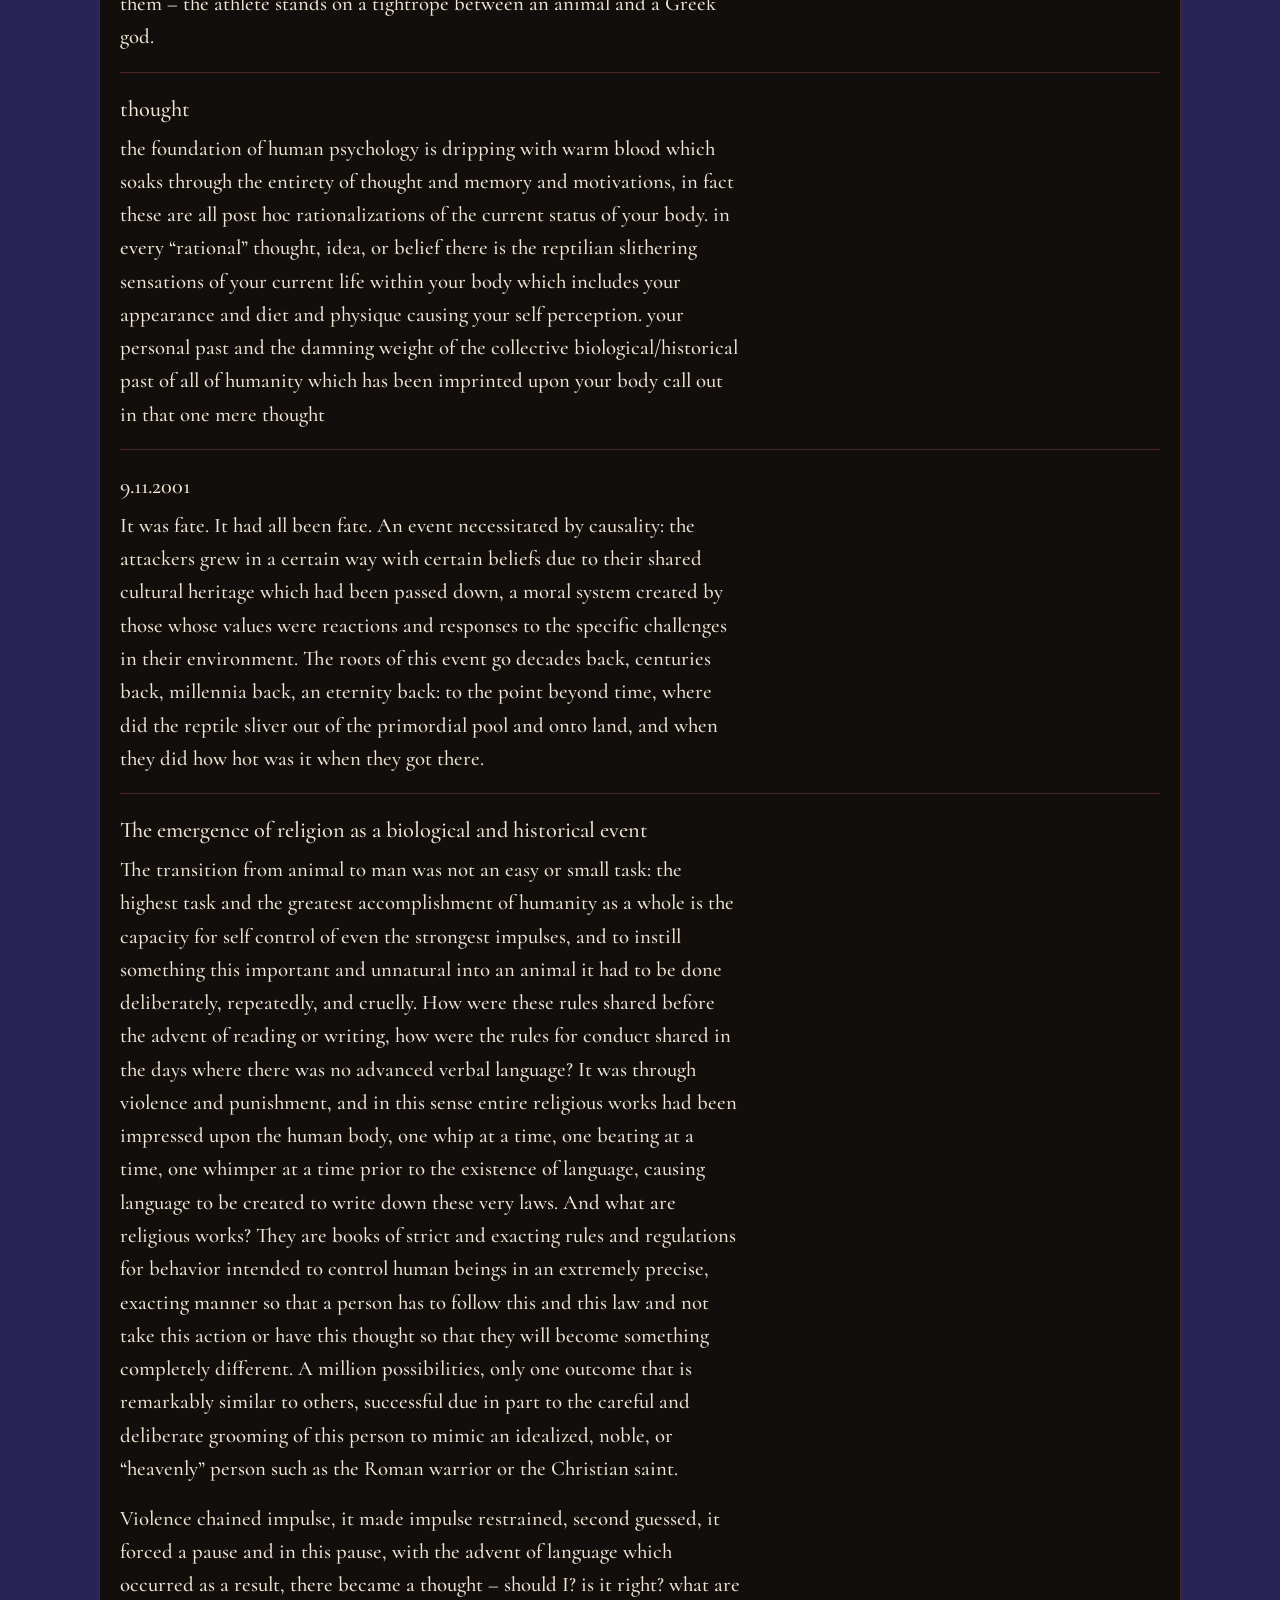
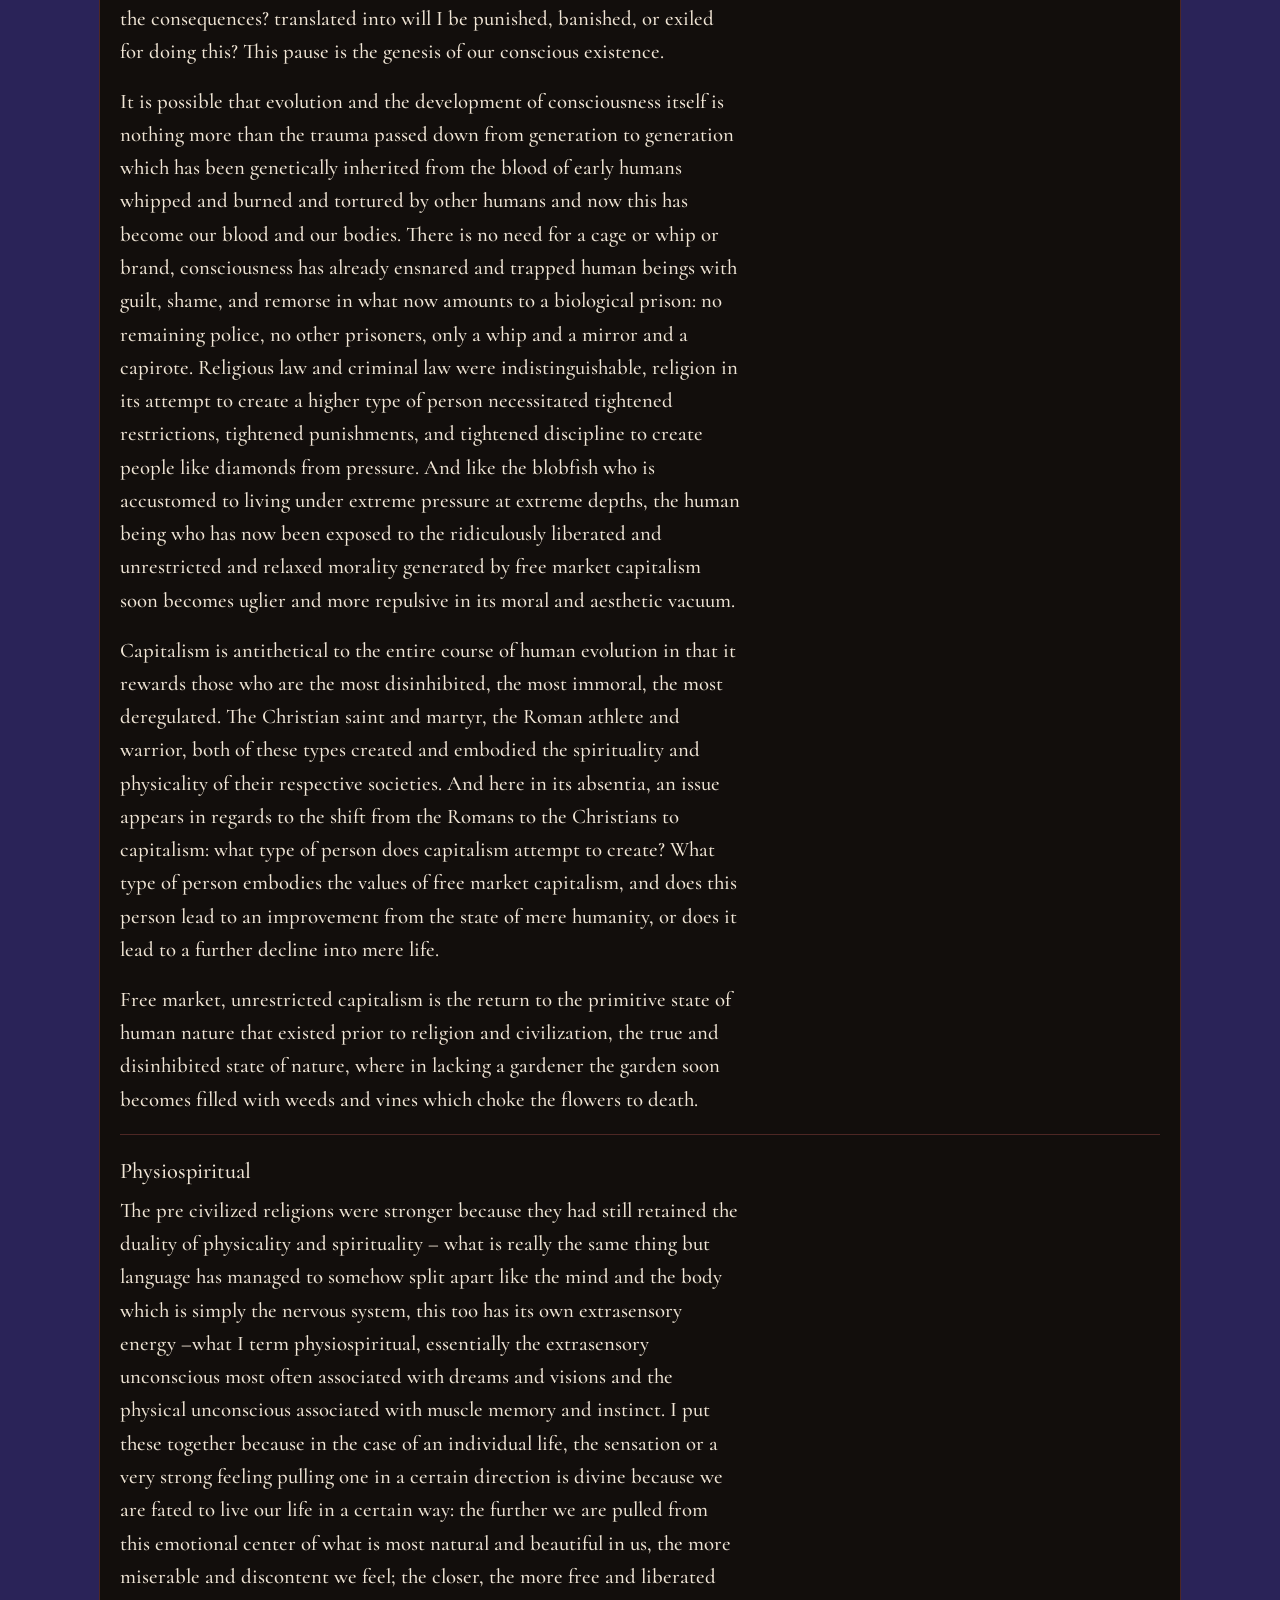
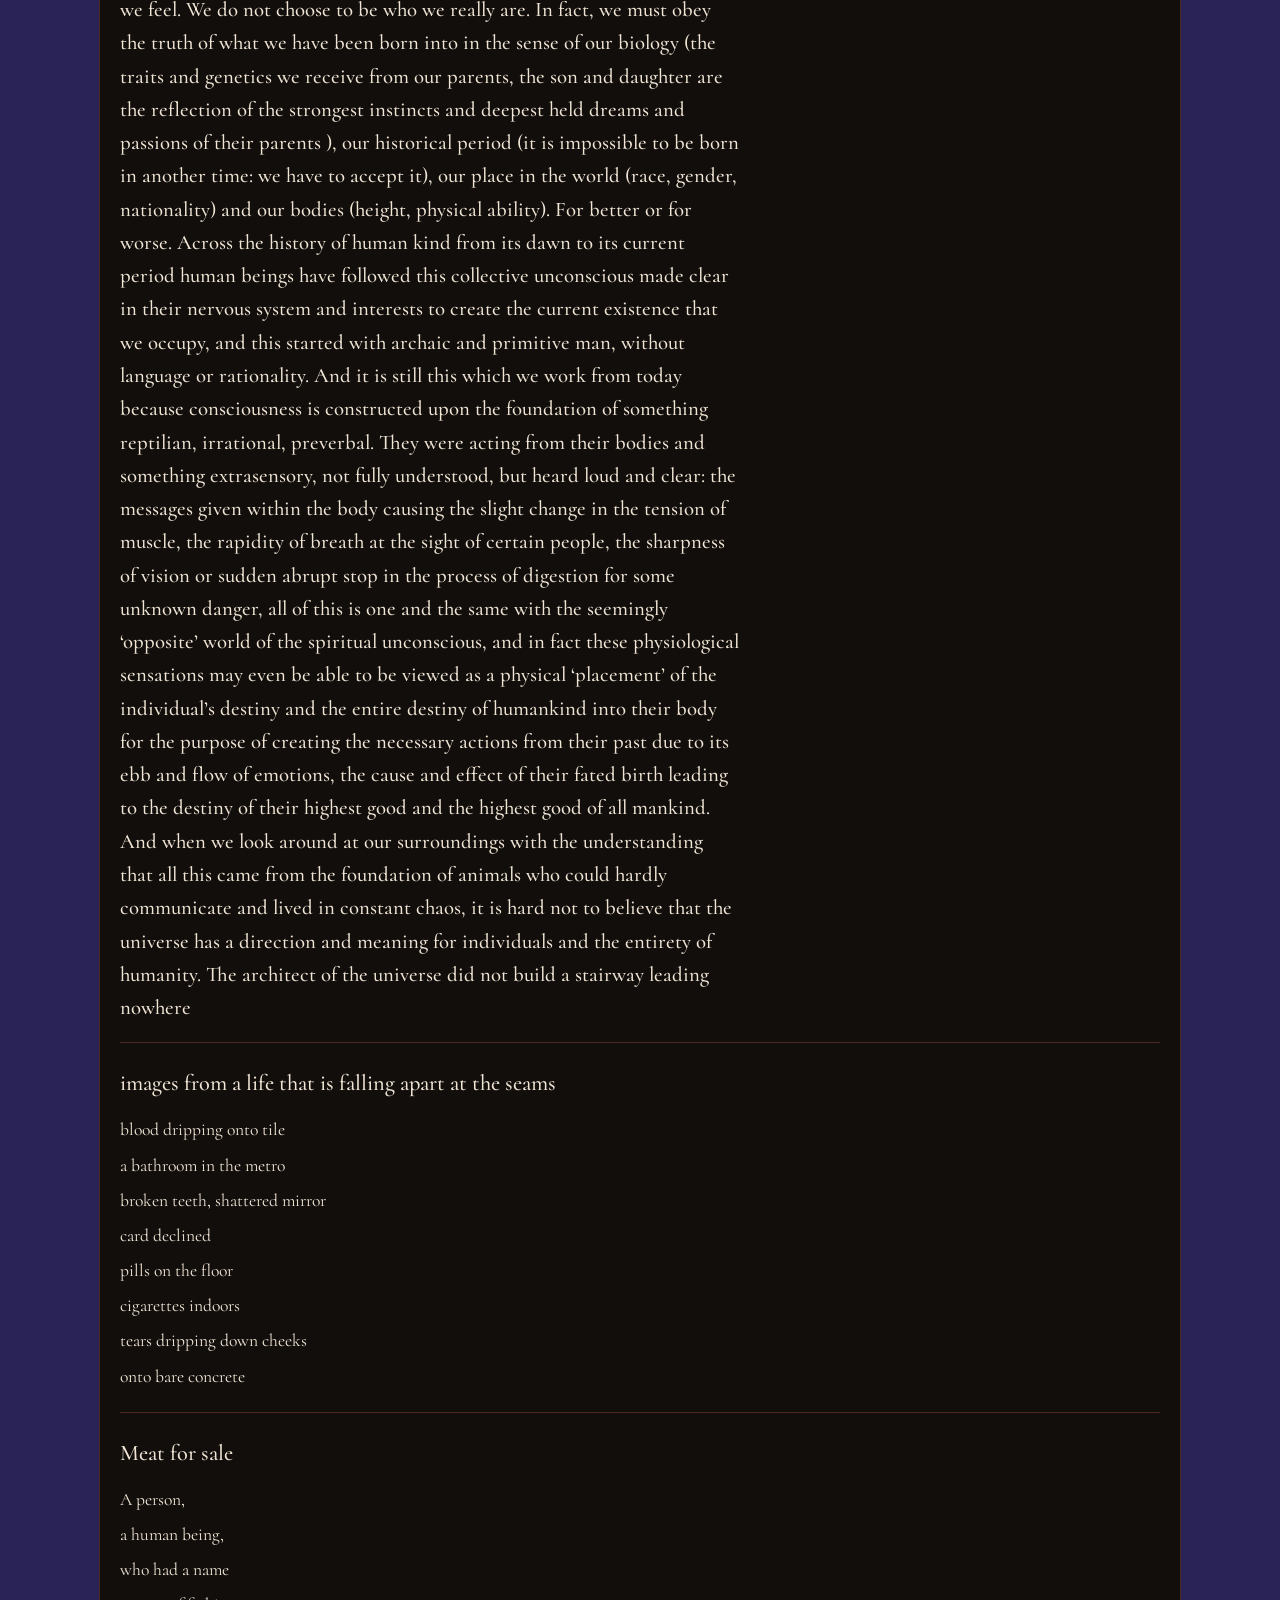
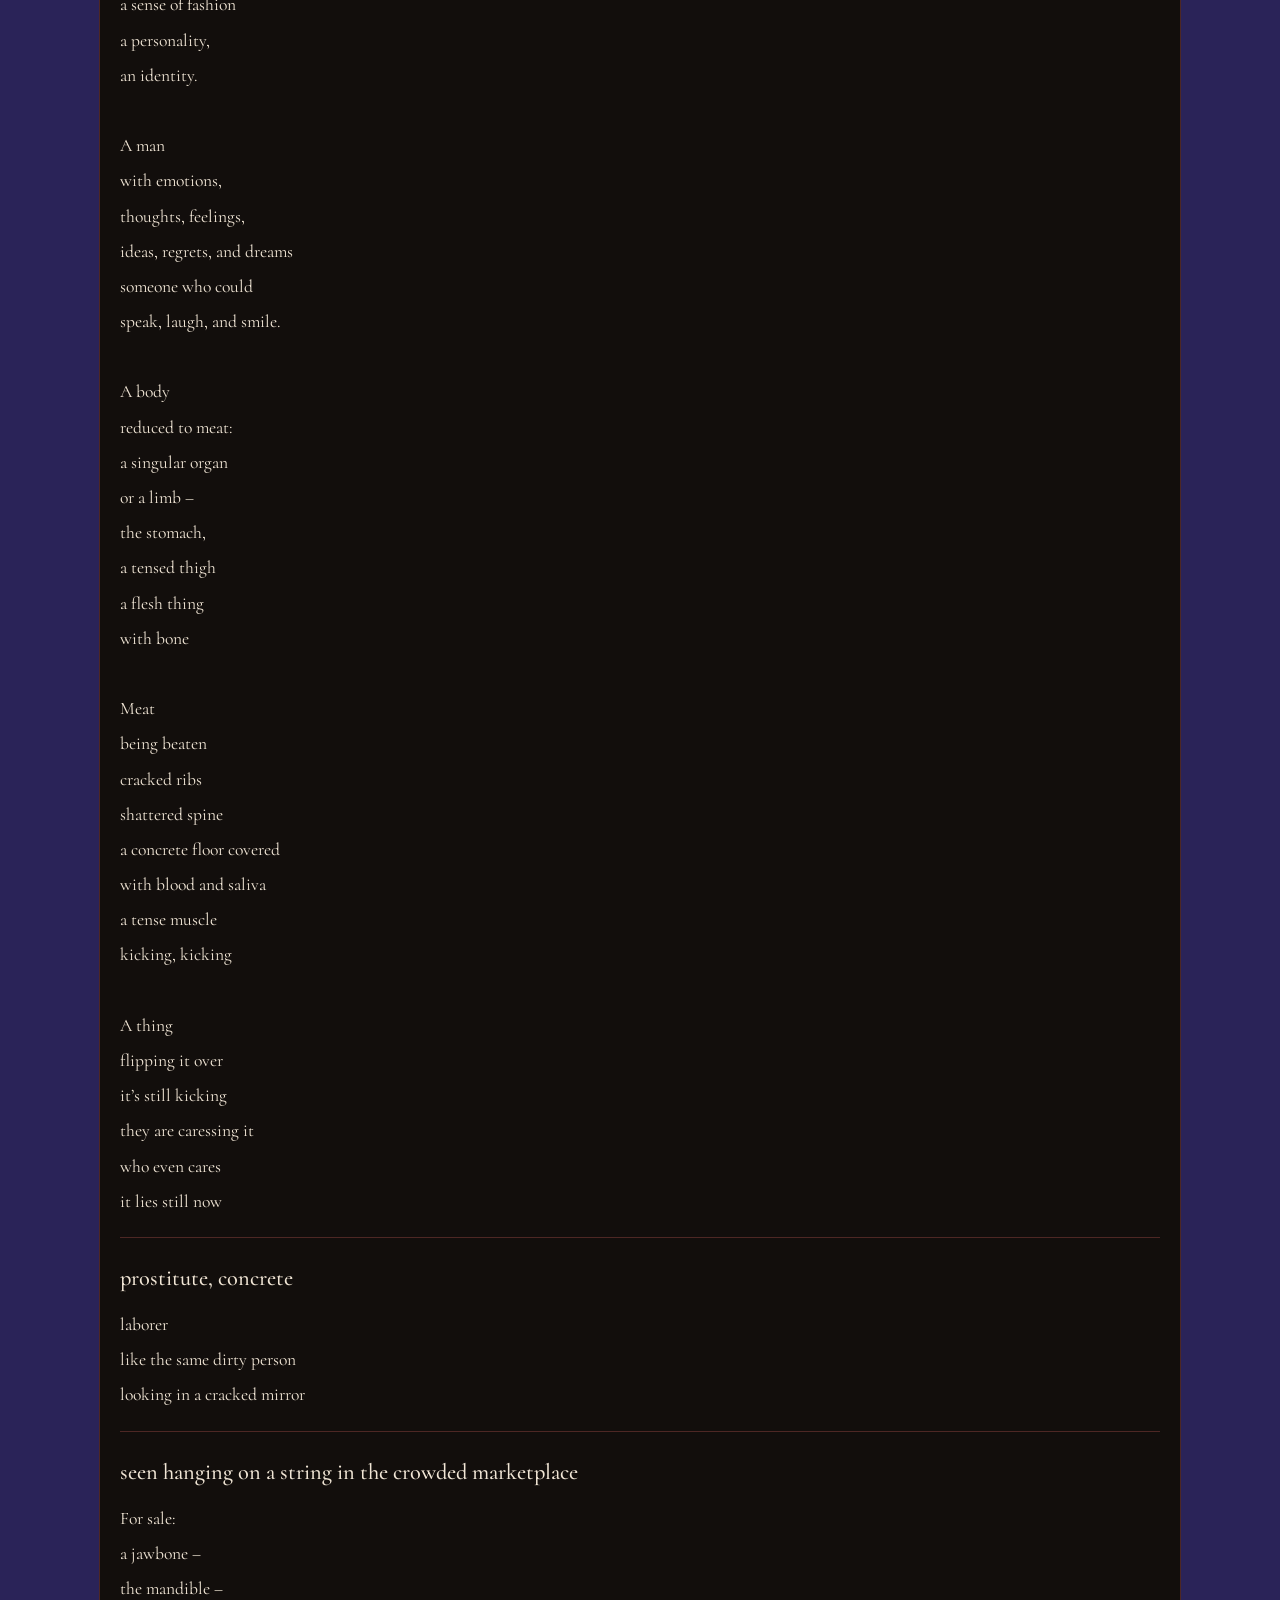
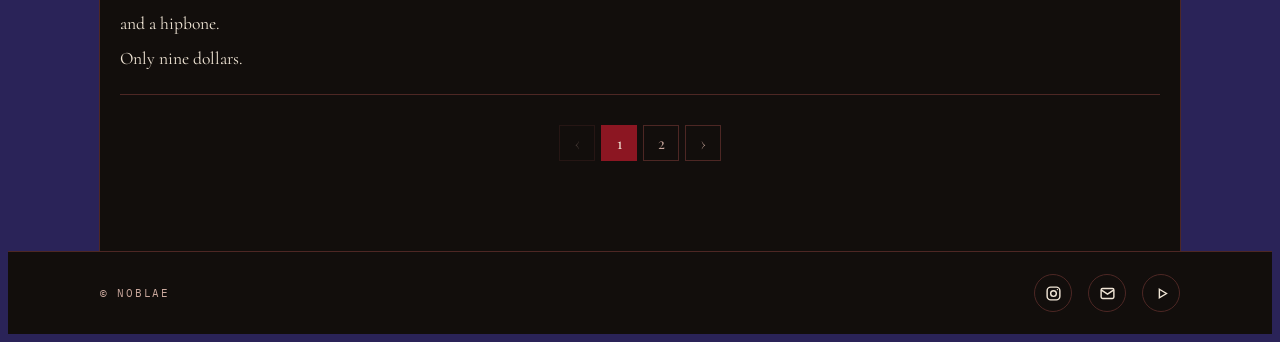
==== commit 7a5e1b34: "Add Ko-fi tip link, rename Photography to Modeling" ====
--- a/index.html
+++ b/index.html
@@ -24,7 +24,7 @@
       <a href="essays.html">Essays</a>
       <!-- <a href="images.html">Images</a> -->
       <a href="videos.html">Videos</a>
-      <a href="photography.html">Photography</a>
+      <a href="modeling.html">Modeling</a>
       <a href="purchase.html">Purchase</a>
       <a href="about.html">About</a>
     </nav>
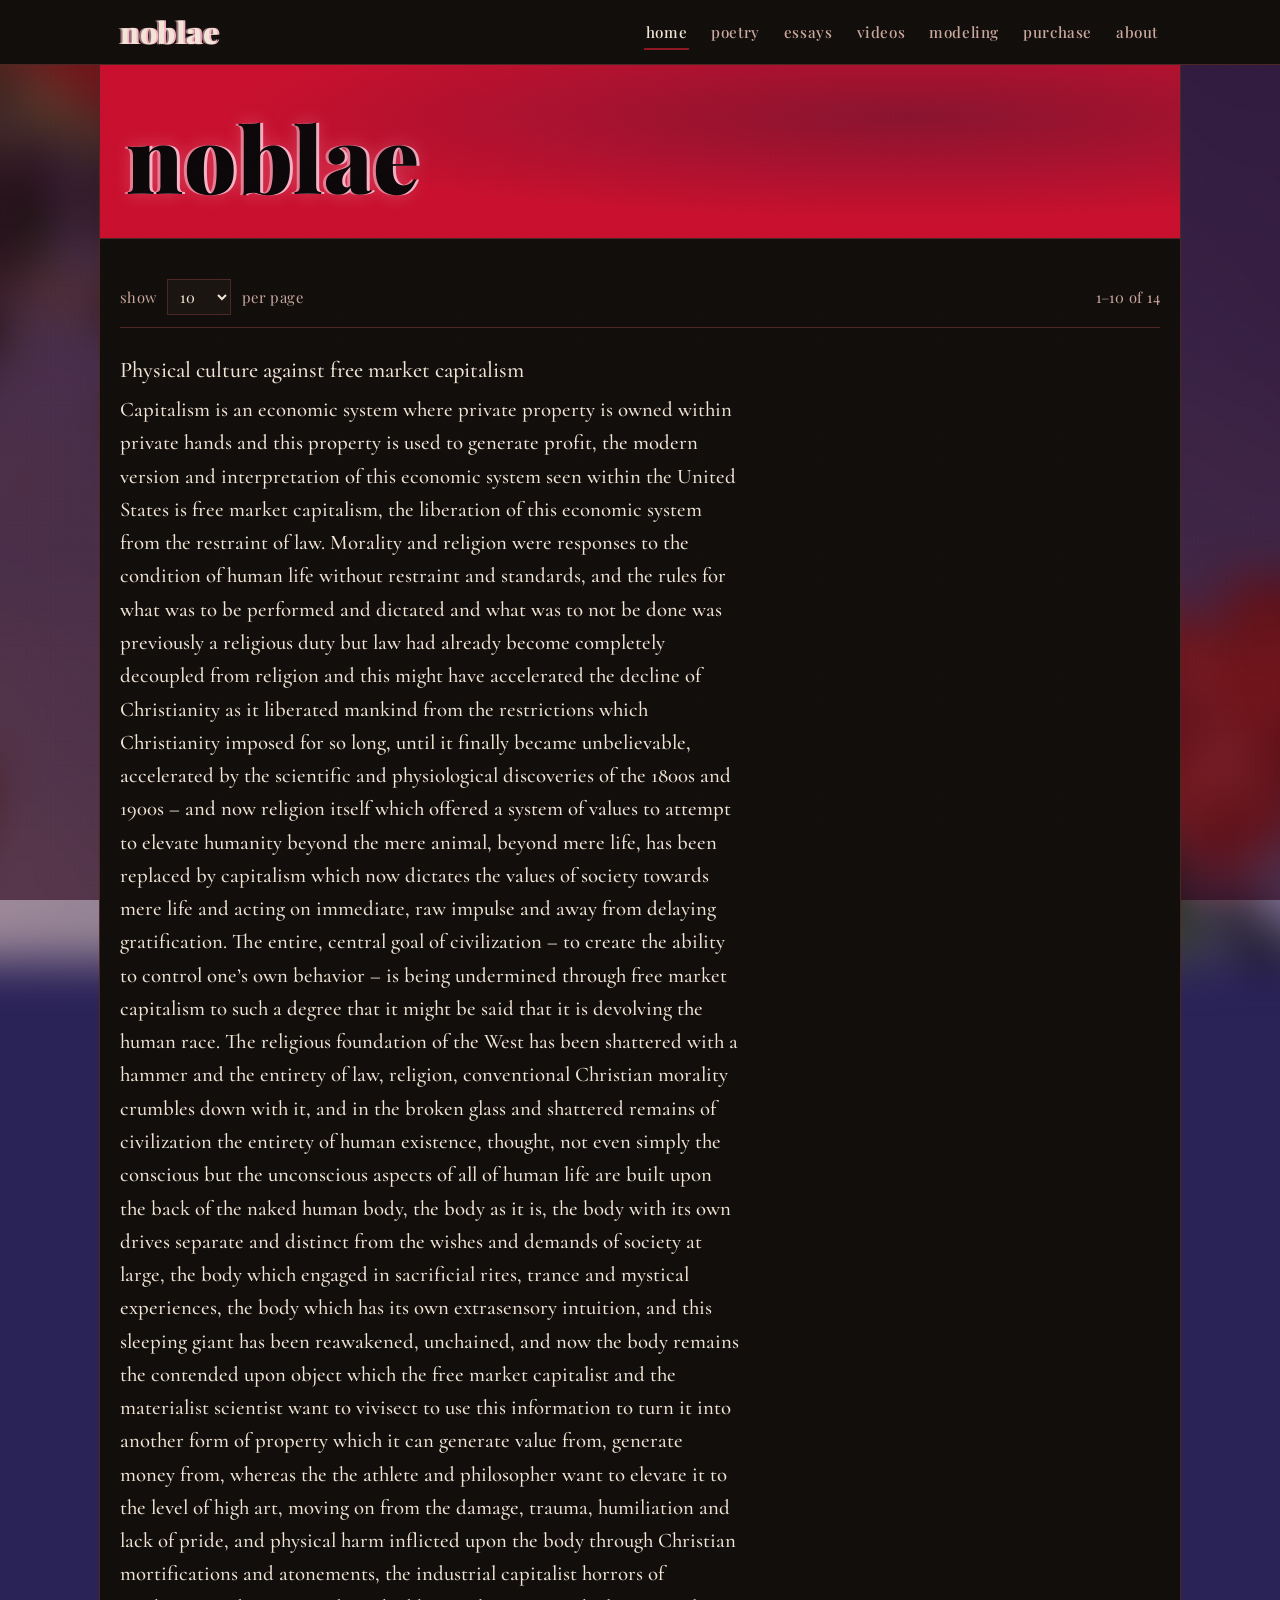
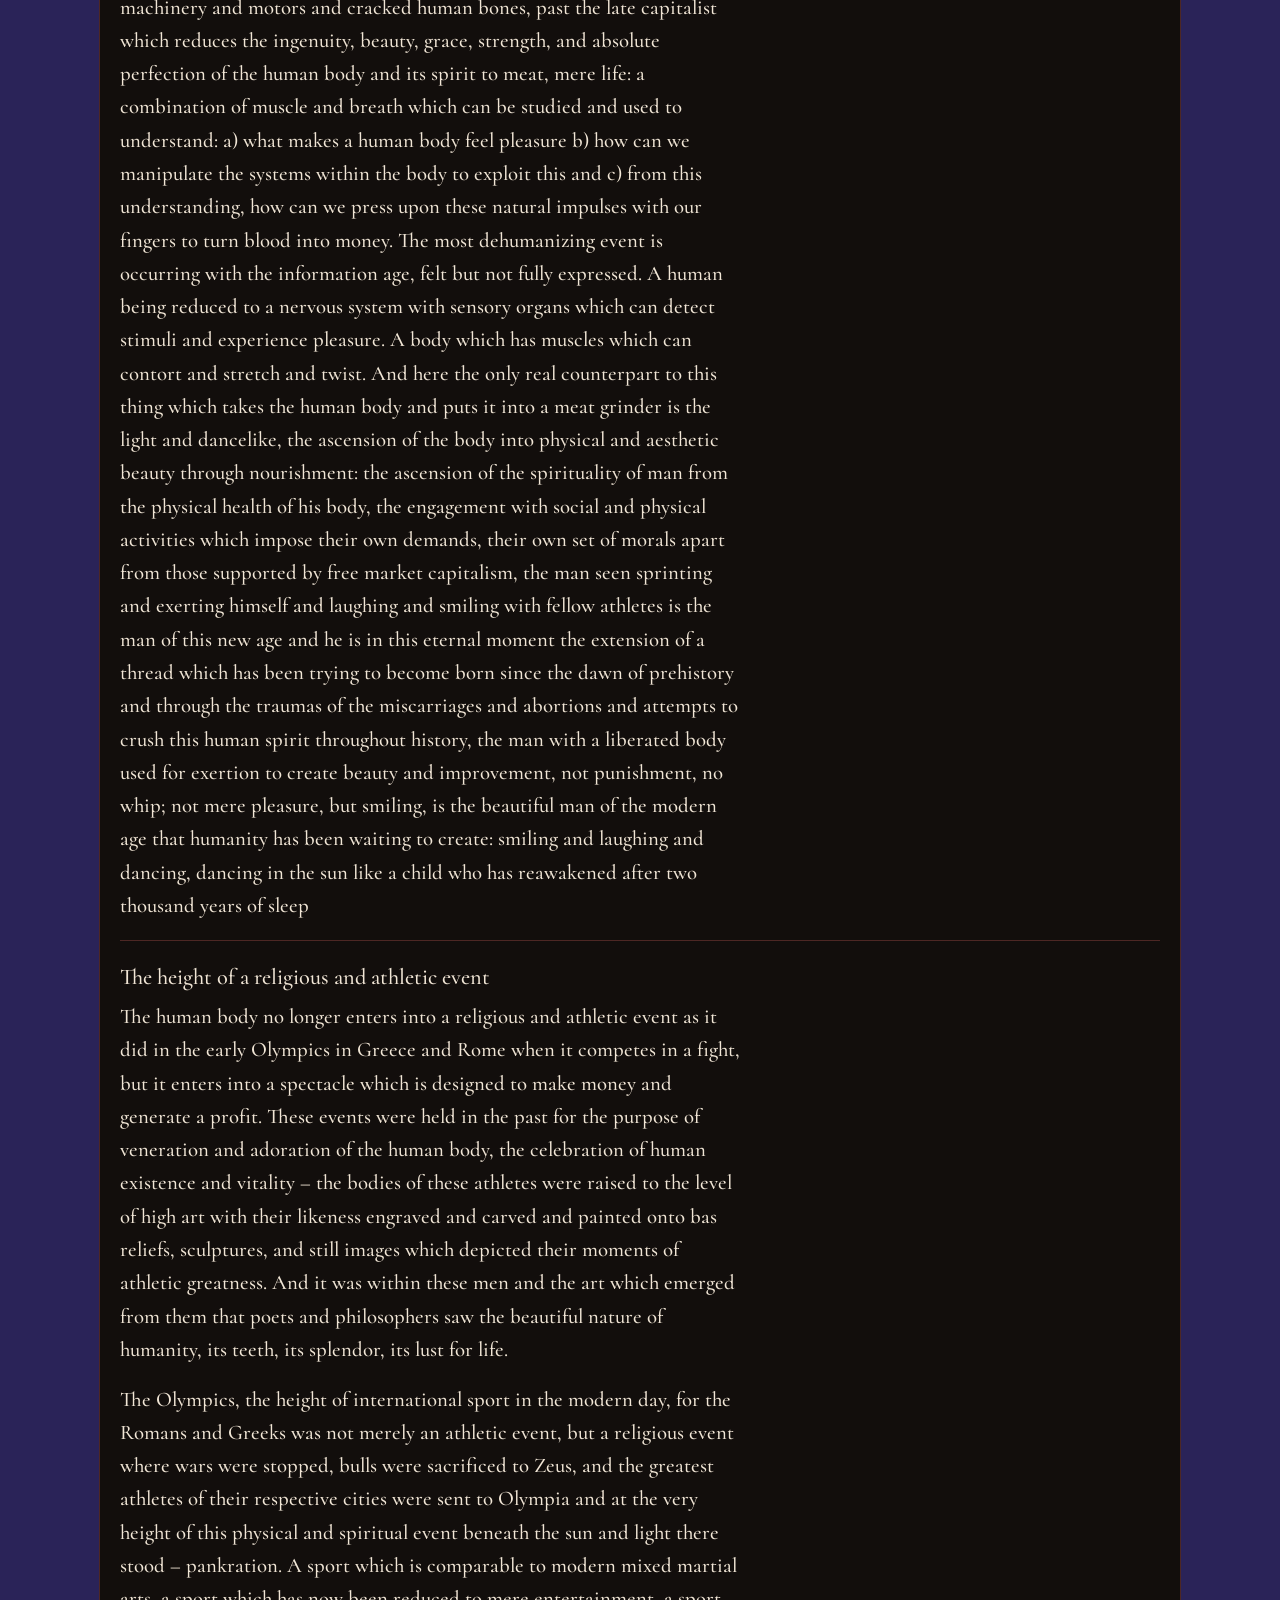
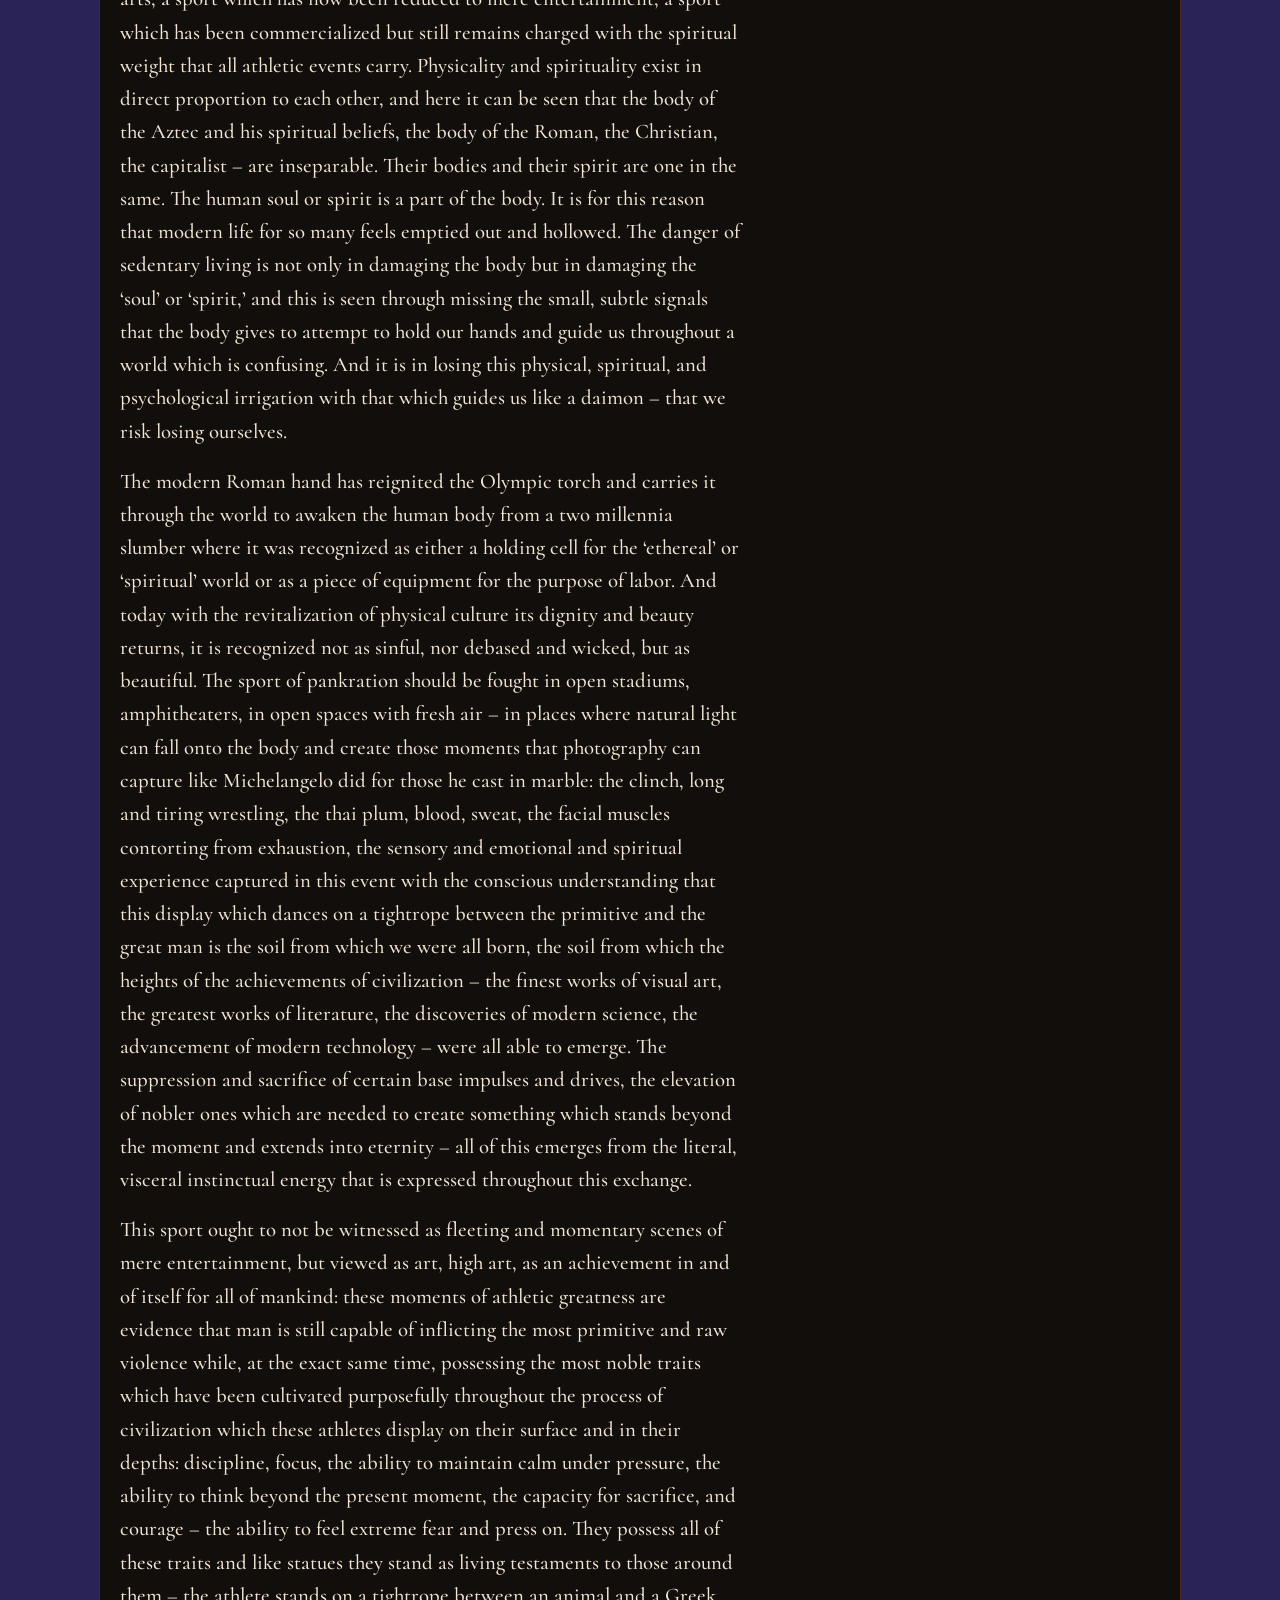
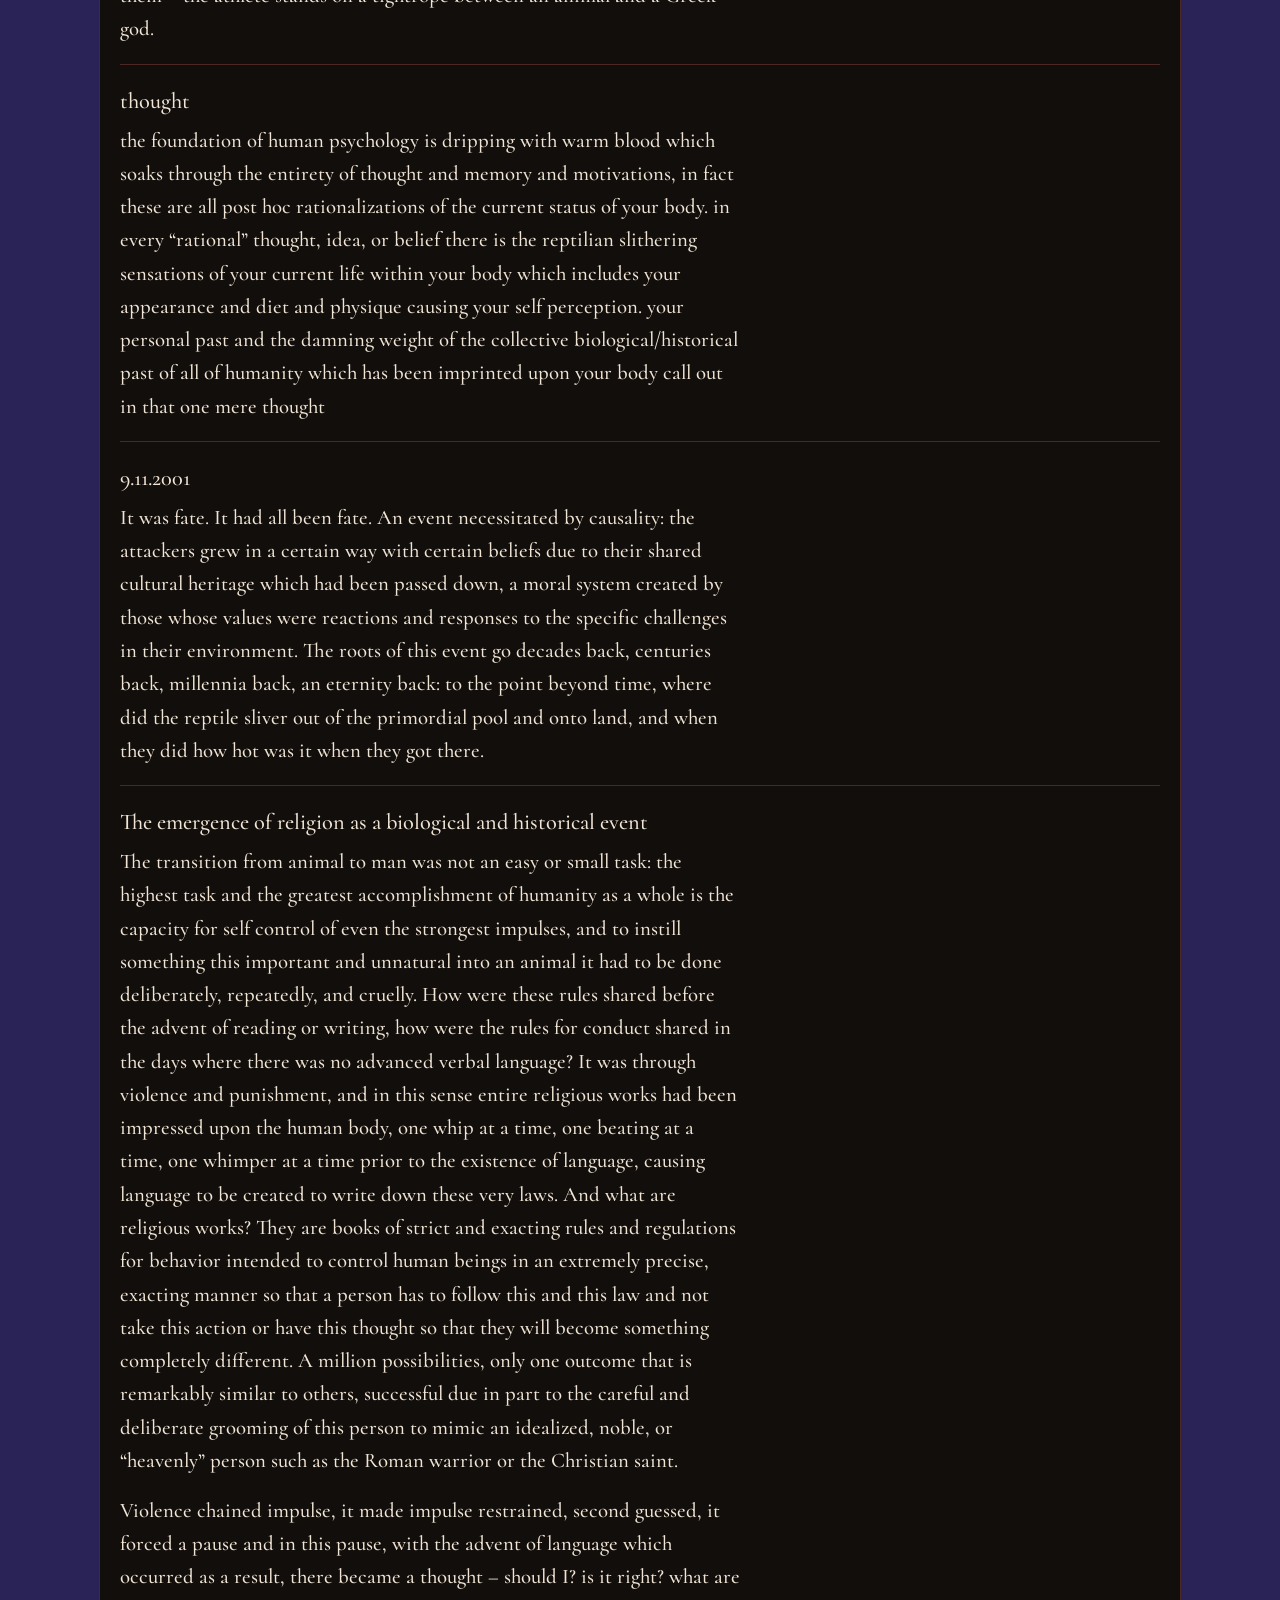
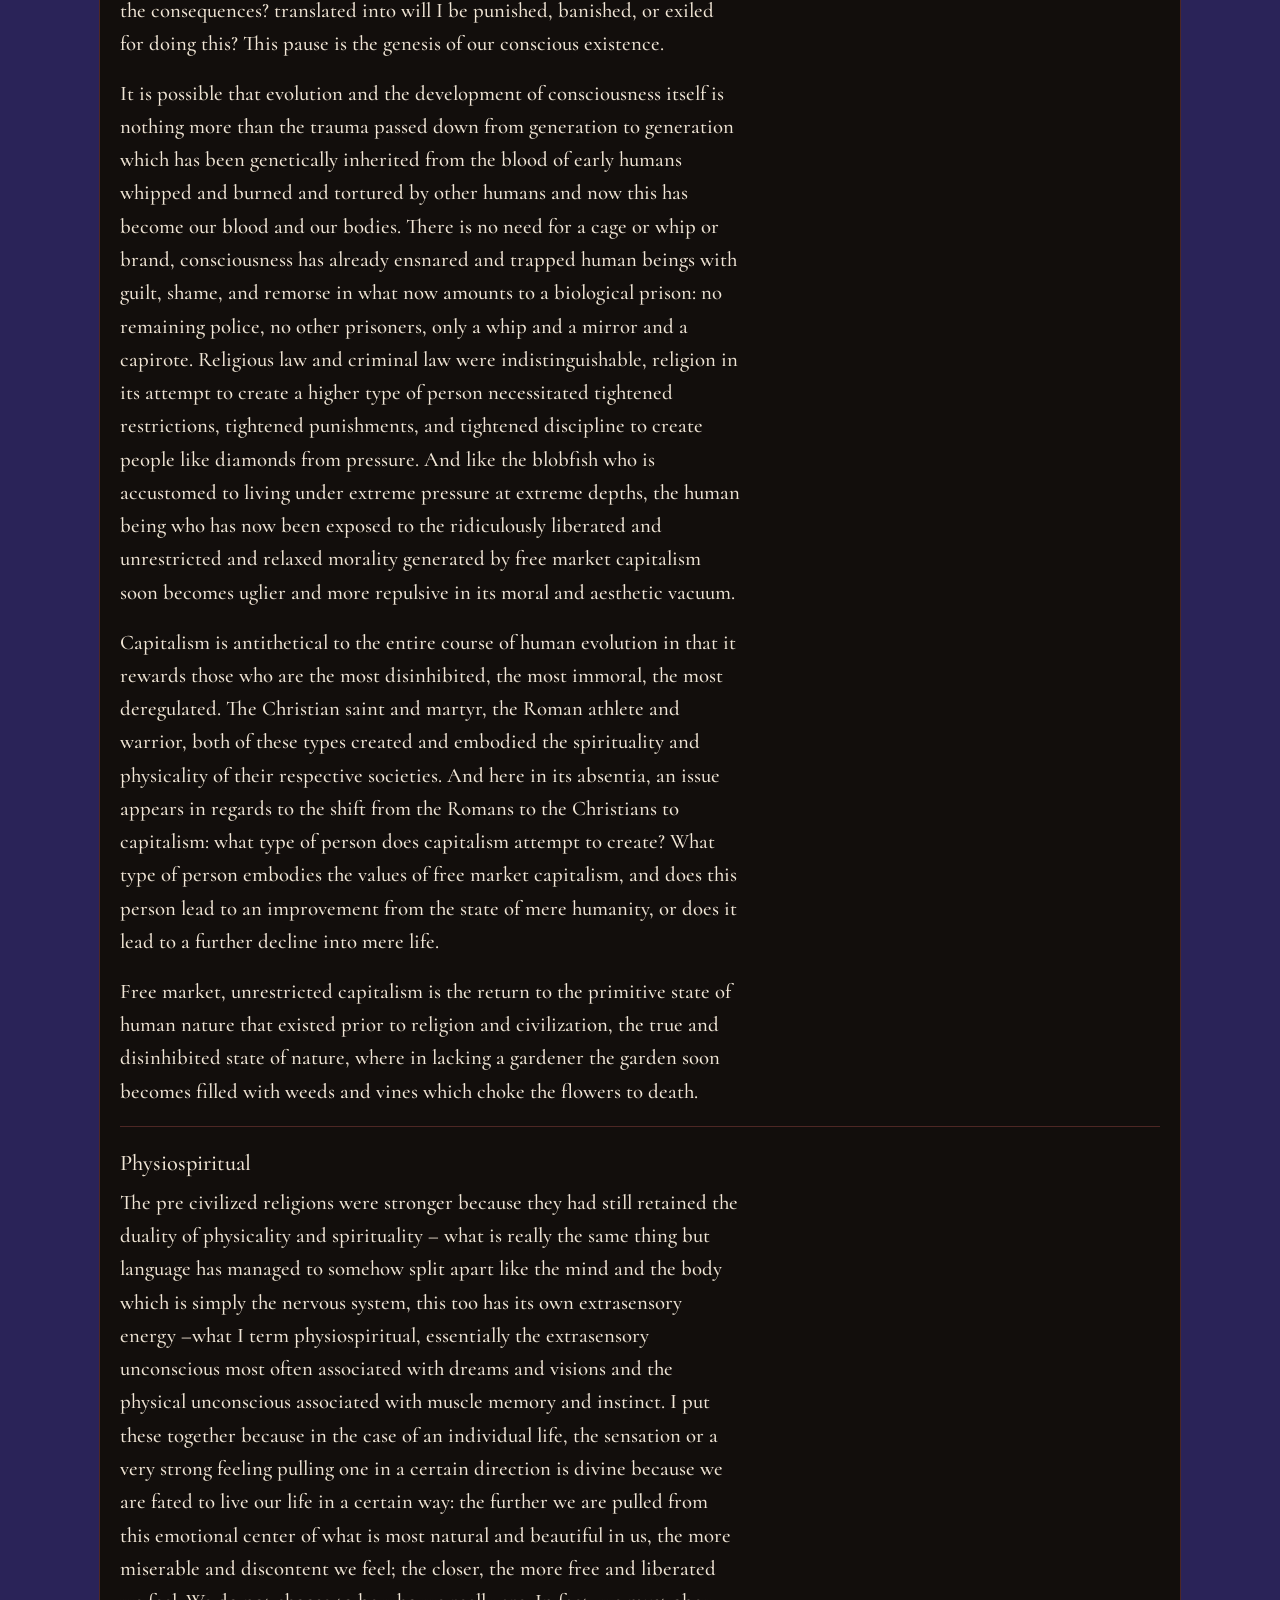
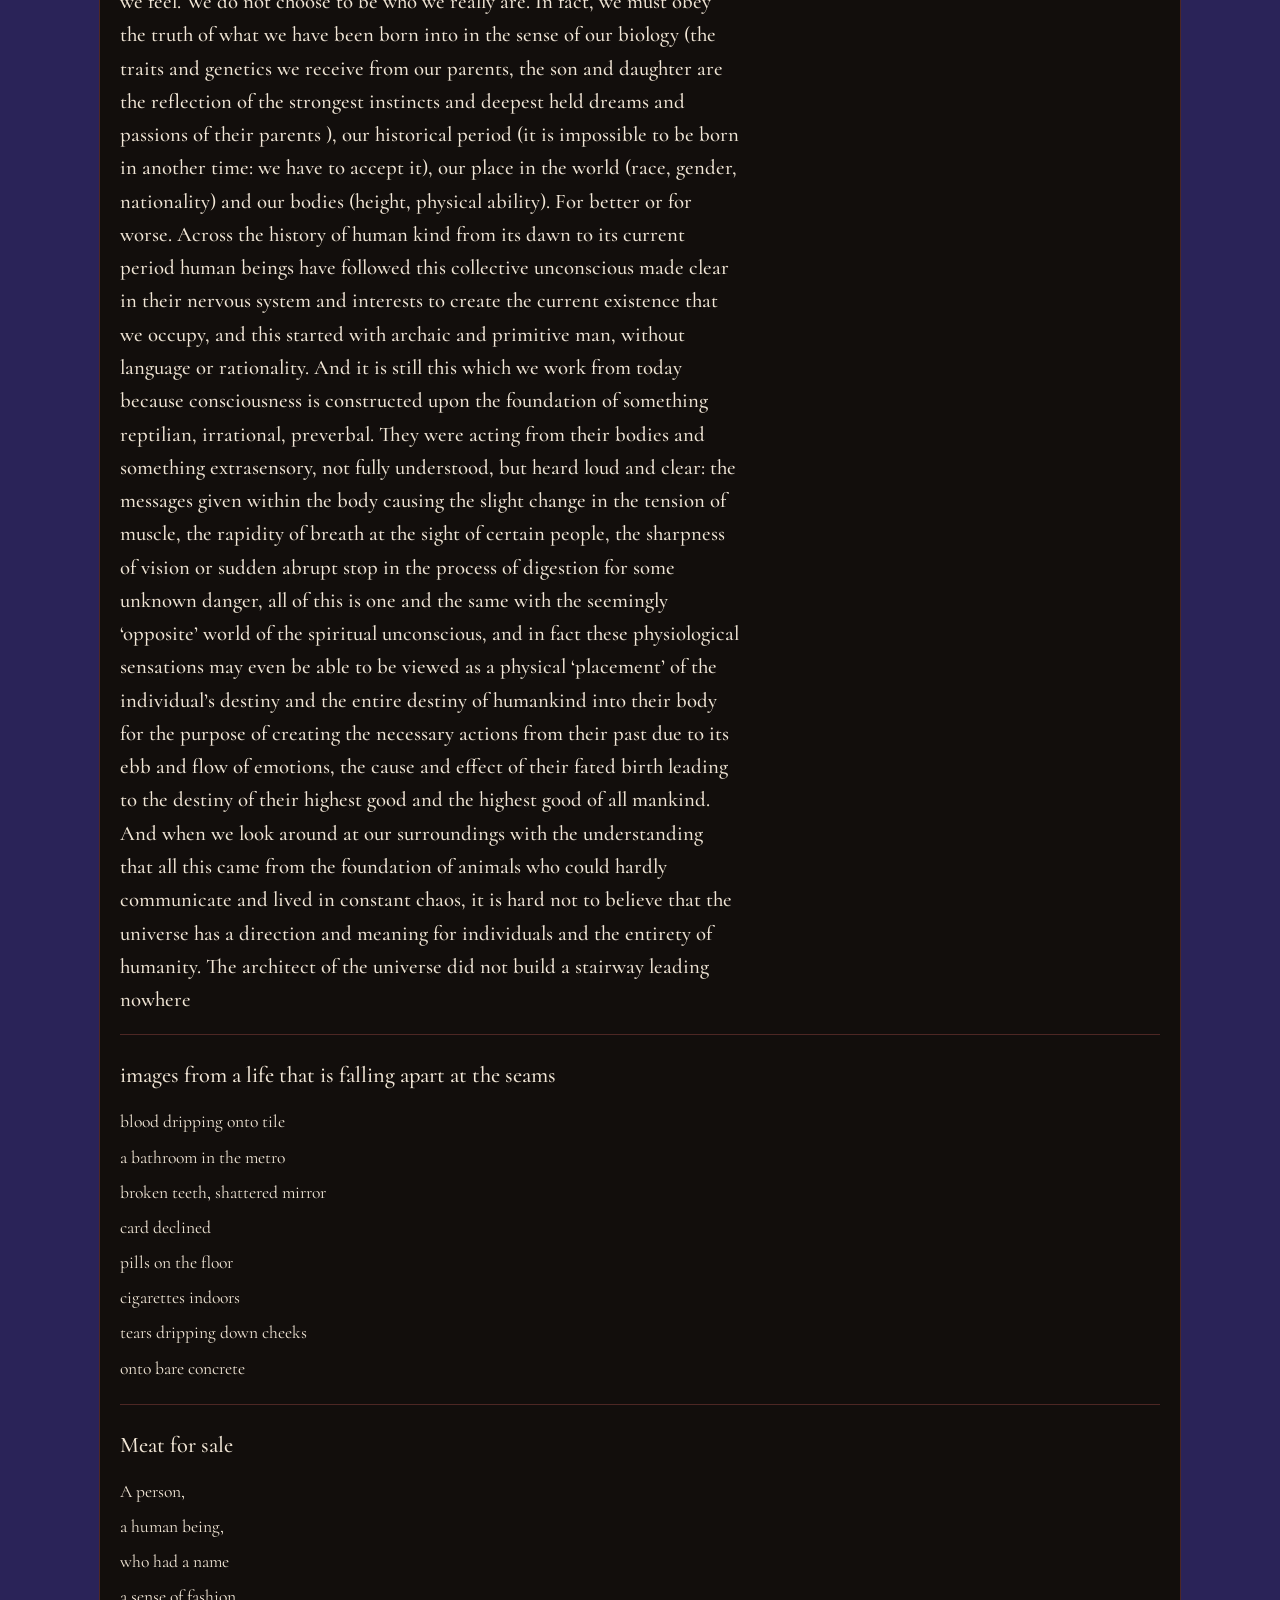
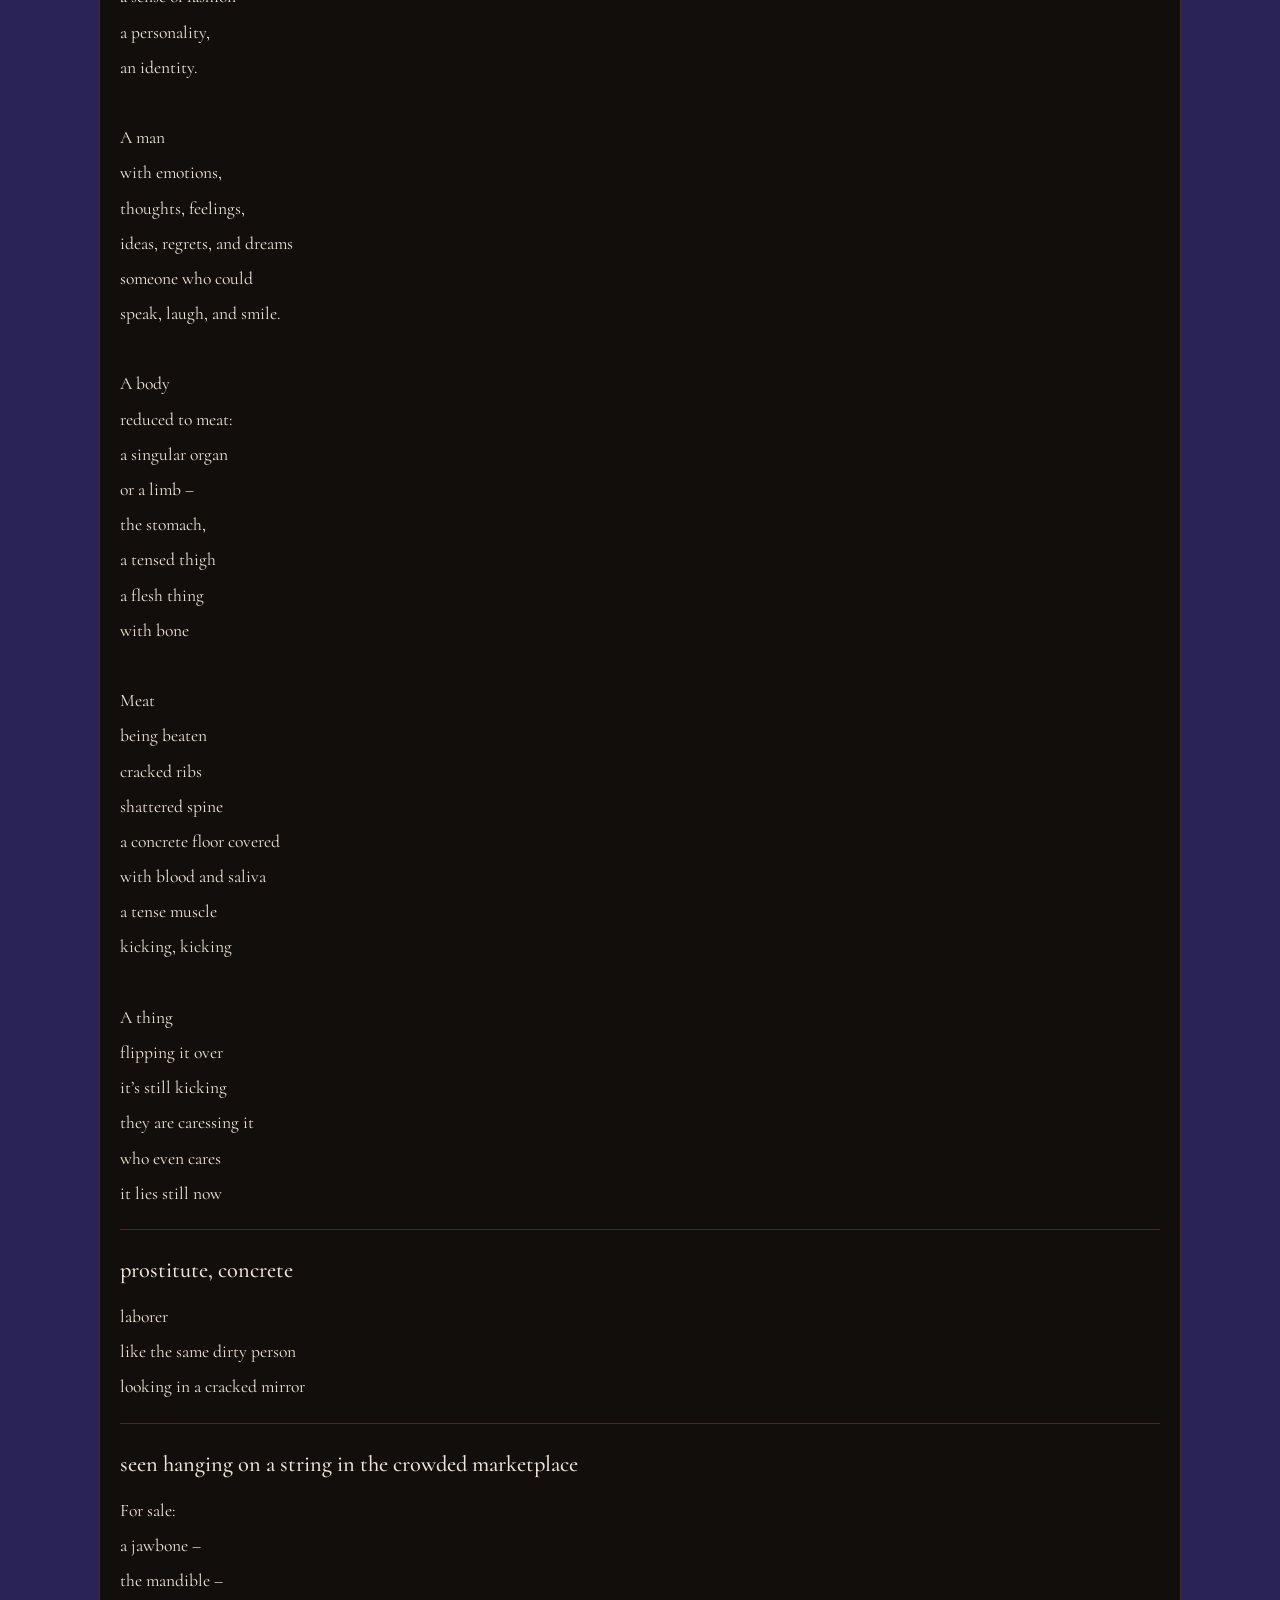
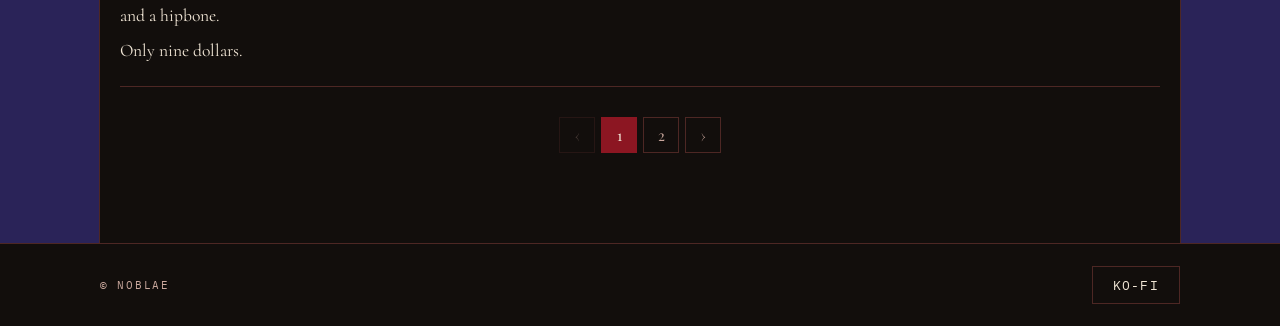
==== commit cc31327b: "Footer: sit at bottom, Ko-fi rectangle and links square" ====
--- a/index.html
+++ b/index.html
@@ -50,20 +50,15 @@
   <div class="footer-inner">
     <span class="label">&copy; Noblae</span>
     <div class="icon-row">
-      <a href="https://www.instagram.com/noblaee" title="Instagram" aria-label="Instagram" target="_blank" rel="noopener">
-        <svg viewBox="0 0 24 24" fill="none" stroke="currentColor" stroke-width="2"><rect x="3" y="3" width="18" height="18" rx="5"/><circle cx="12" cy="12" r="4"/><circle cx="17.5" cy="6.5" r="1" fill="currentColor" stroke="none"/></svg>
+      <a class="foot-rect" href="https://ko-fi.com/noblae" title="Support on Ko-fi" aria-label="Support on Ko-fi" target="_blank" rel="noopener">Ko-fi</a>
+      <a class="foot-square" id="linktreeLink" href="#" title="Links" aria-label="All my links" target="_blank" rel="noopener" hidden>
+        <svg viewBox="0 0 24 24" fill="none" stroke="currentColor" stroke-width="2" stroke-linecap="square"><path d="M12 3v18M12 8L6 14M12 8l6 6M12 14l-4 4M12 14l4 4"/></svg>
       </a>
-      <a href="mailto:david@noblae.com" title="Email" aria-label="Email">
-        <svg viewBox="0 0 24 24" fill="none" stroke="currentColor" stroke-width="2"><rect x="3" y="5" width="18" height="14" rx="2"/><path d="M3 7l9 6 9-6"/></svg>
-      </a>
-      <!-- hidden with the shop; uncomment to re-enable
-      <a href="purchase.html" title="Donate" aria-label="Donate">
-        <svg viewBox="0 0 24 24" fill="none" stroke="currentColor" stroke-width="2"><path d="M12 21s-7-4.5-9.5-9A5 5 0 0112 6a5 5 0 019.5 6c-2.5 4.5-9.5 9-9.5 9z"/></svg>
-      </a>
+      <!-- previous footer icons, kept so they can be restored:
+      Instagram https://www.instagram.com/noblaee
+      Email mailto:david@noblae.com
+      YouTube https://www.youtube.com/@davidvdinan
       -->
-      <a href="https://www.youtube.com/@davidvdinan" title="YouTube" aria-label="YouTube" target="_blank" rel="noopener">
-        <svg viewBox="0 0 24 24" fill="none" stroke="currentColor" stroke-width="2"><polygon points="9,6 19,12 9,18"/></svg>
-      </a>
     </div>
   </div>
 </footer>
--- a/shared.css
+++ b/shared.css
@@ -687,3 +687,24 @@
     font-family:var(--serif);font-size:1.25rem;line-height:1.7;
     margin:0 0 26px;color:var(--bone);
   }
+
+
+  /* ---------- footer stays at the bottom of the window on short pages ---------- */
+  html{min-height:100%;}
+  body{margin:0;min-height:100vh;min-height:100dvh;display:flex;flex-direction:column;}
+  main{flex:1 0 auto;width:100%;}
+  footer{flex-shrink:0;}
+
+  /* ---------- footer links: sharp rectangle (Ko-fi) and square (links page) ---------- */
+  .icon-row a.foot-rect, .icon-row a.foot-square{
+    height:38px;border:1px solid var(--hair);border-radius:0;
+    display:flex;align-items:center;justify-content:center;
+    color:var(--bone);text-decoration:none;
+    transition:background .15s, color .15s, border-color .15s;
+  }
+  .icon-row a.foot-rect{
+    width:auto;padding:0 20px;white-space:nowrap;
+    font-family:'IBM Plex Mono',monospace;font-size:.8rem;letter-spacing:.1em;text-transform:uppercase;
+  }
+  .icon-row a.foot-square{width:38px;flex-shrink:0;padding:0;}
+  .icon-row a.foot-rect:hover, .icon-row a.foot-square:hover{background:var(--field-orange);border-color:var(--field-orange);}
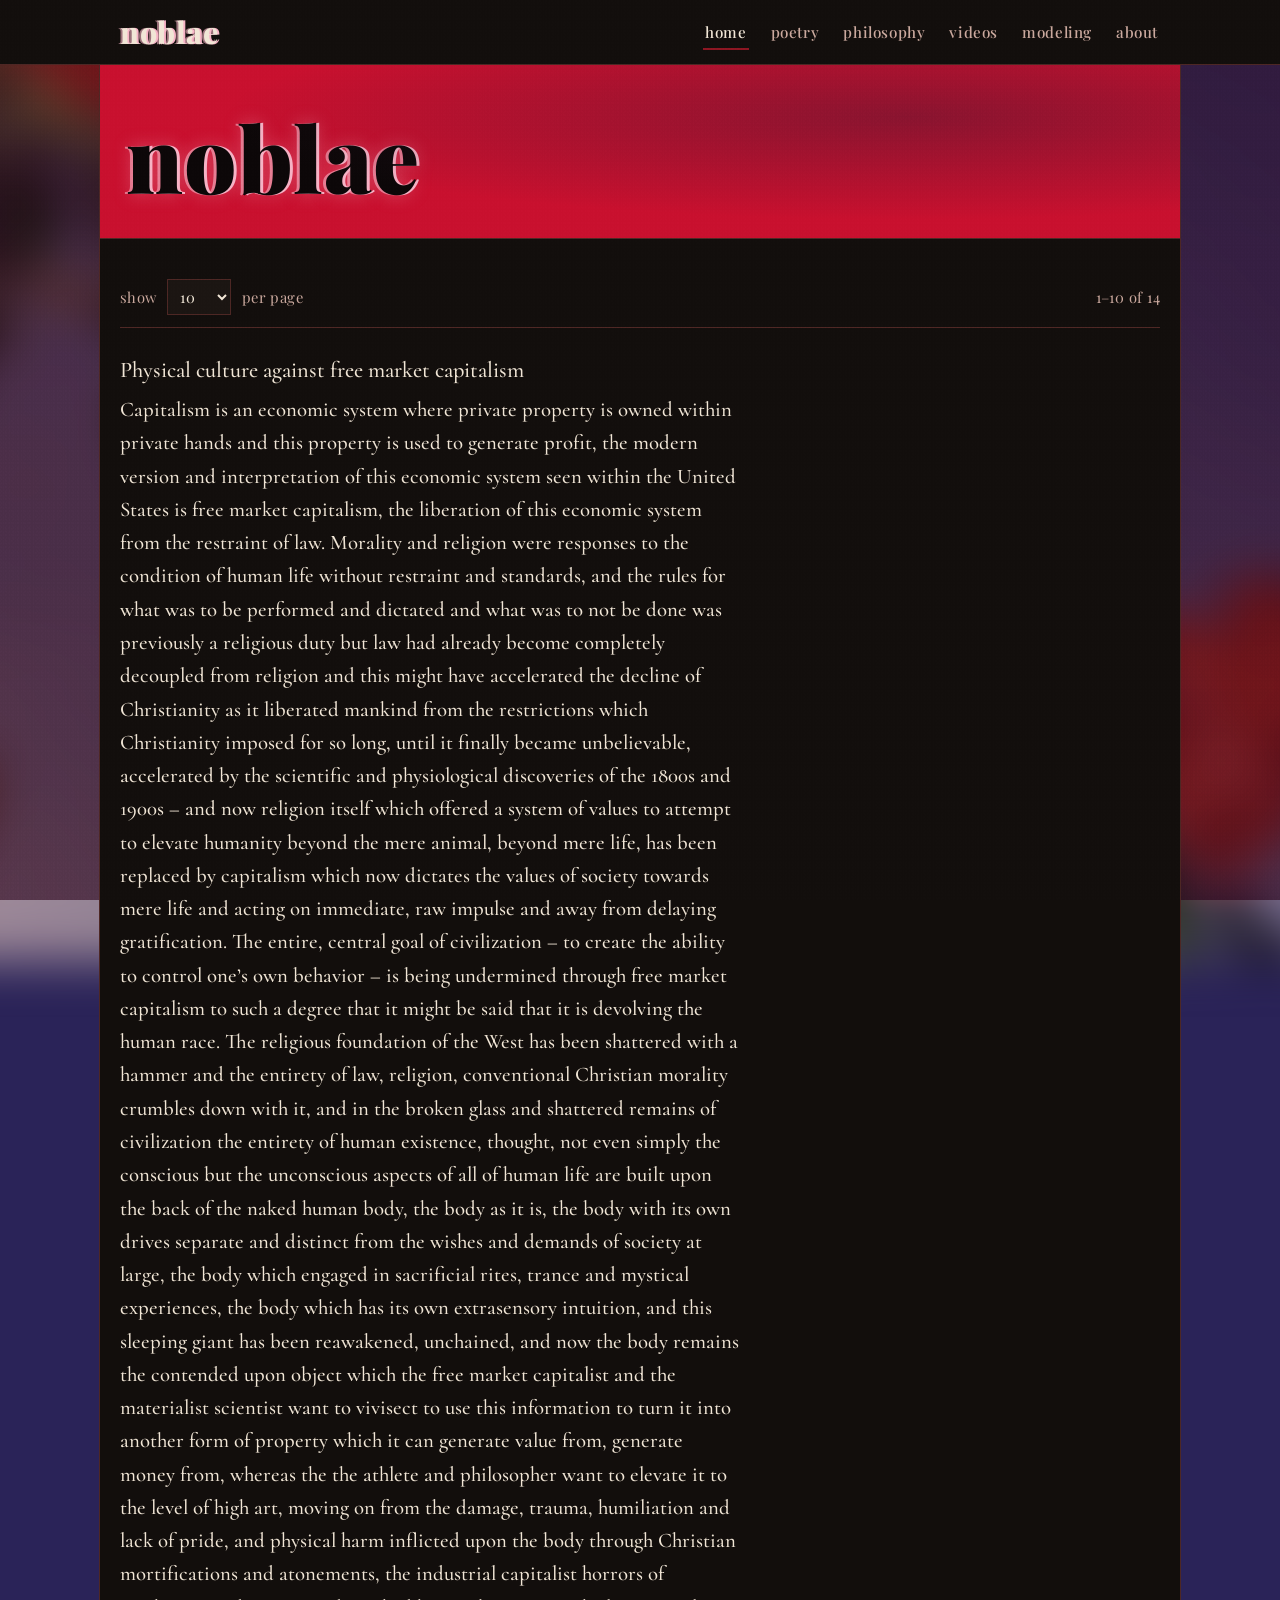
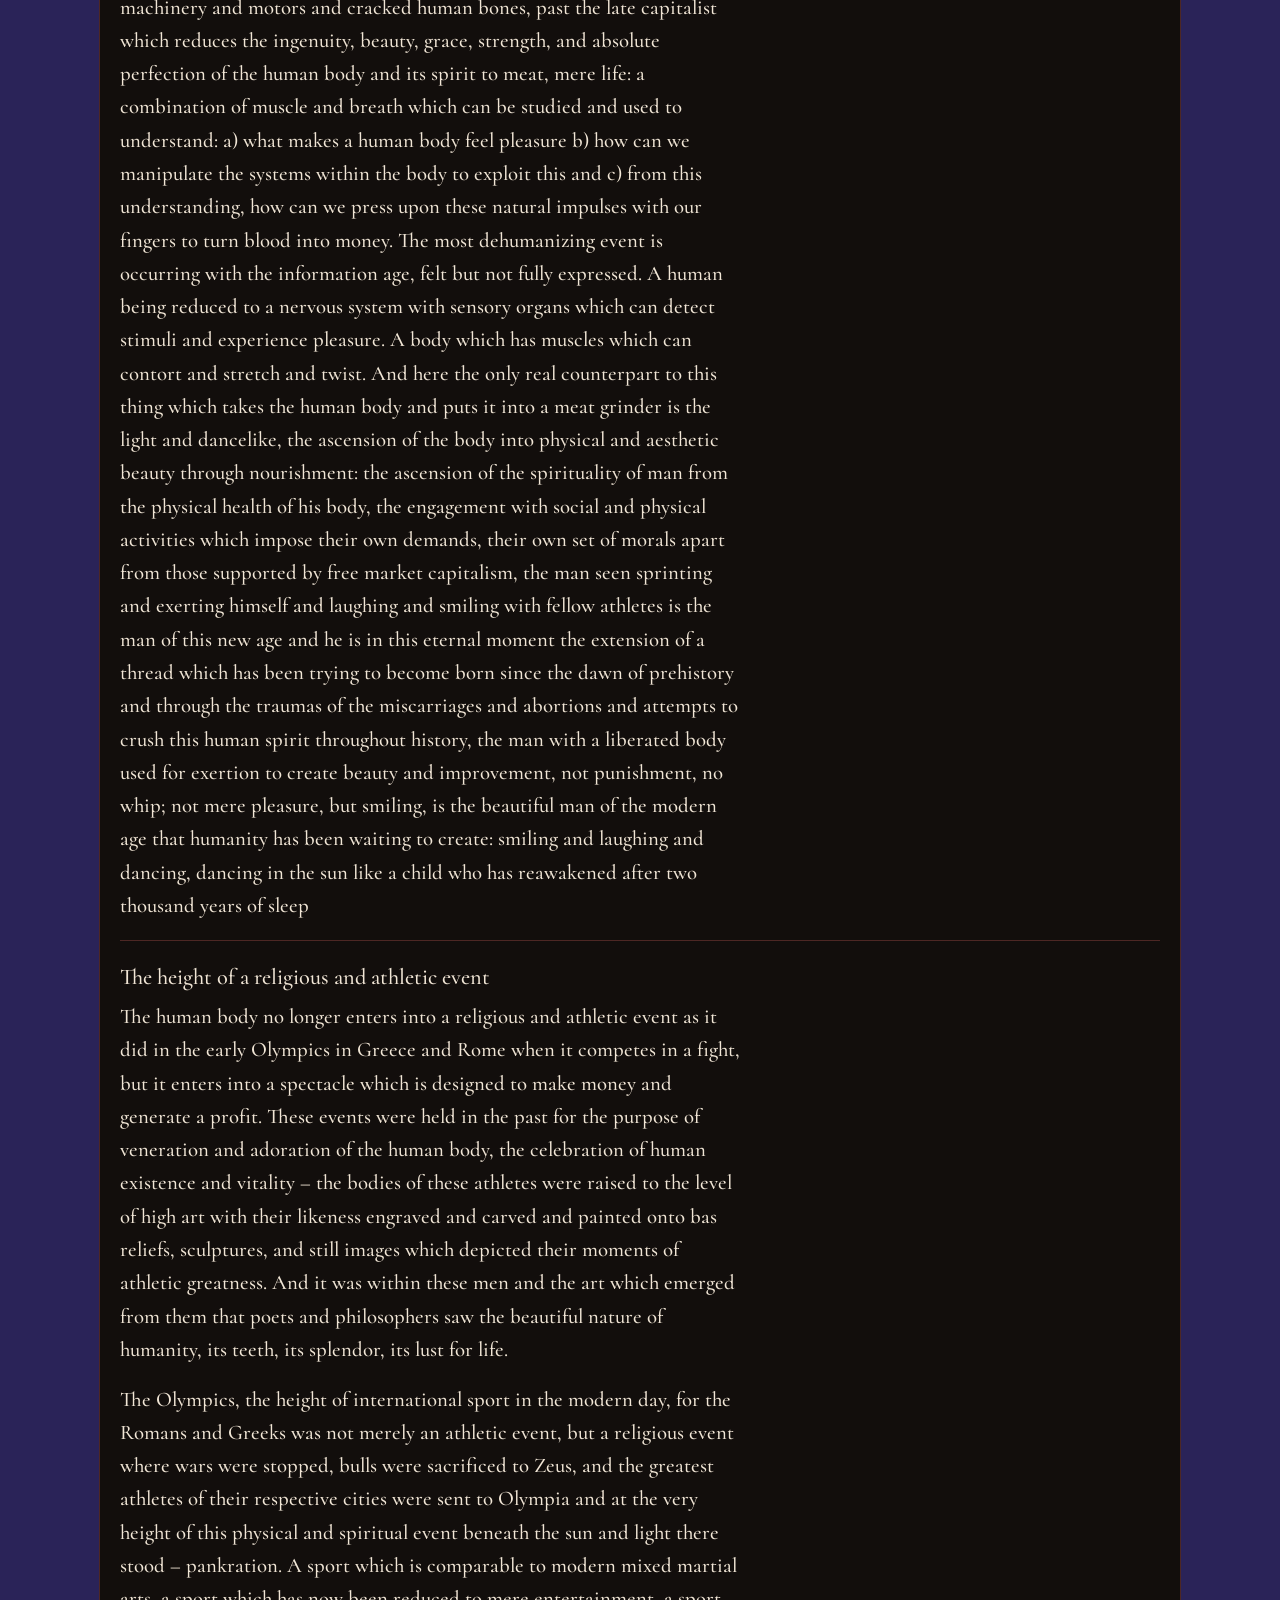
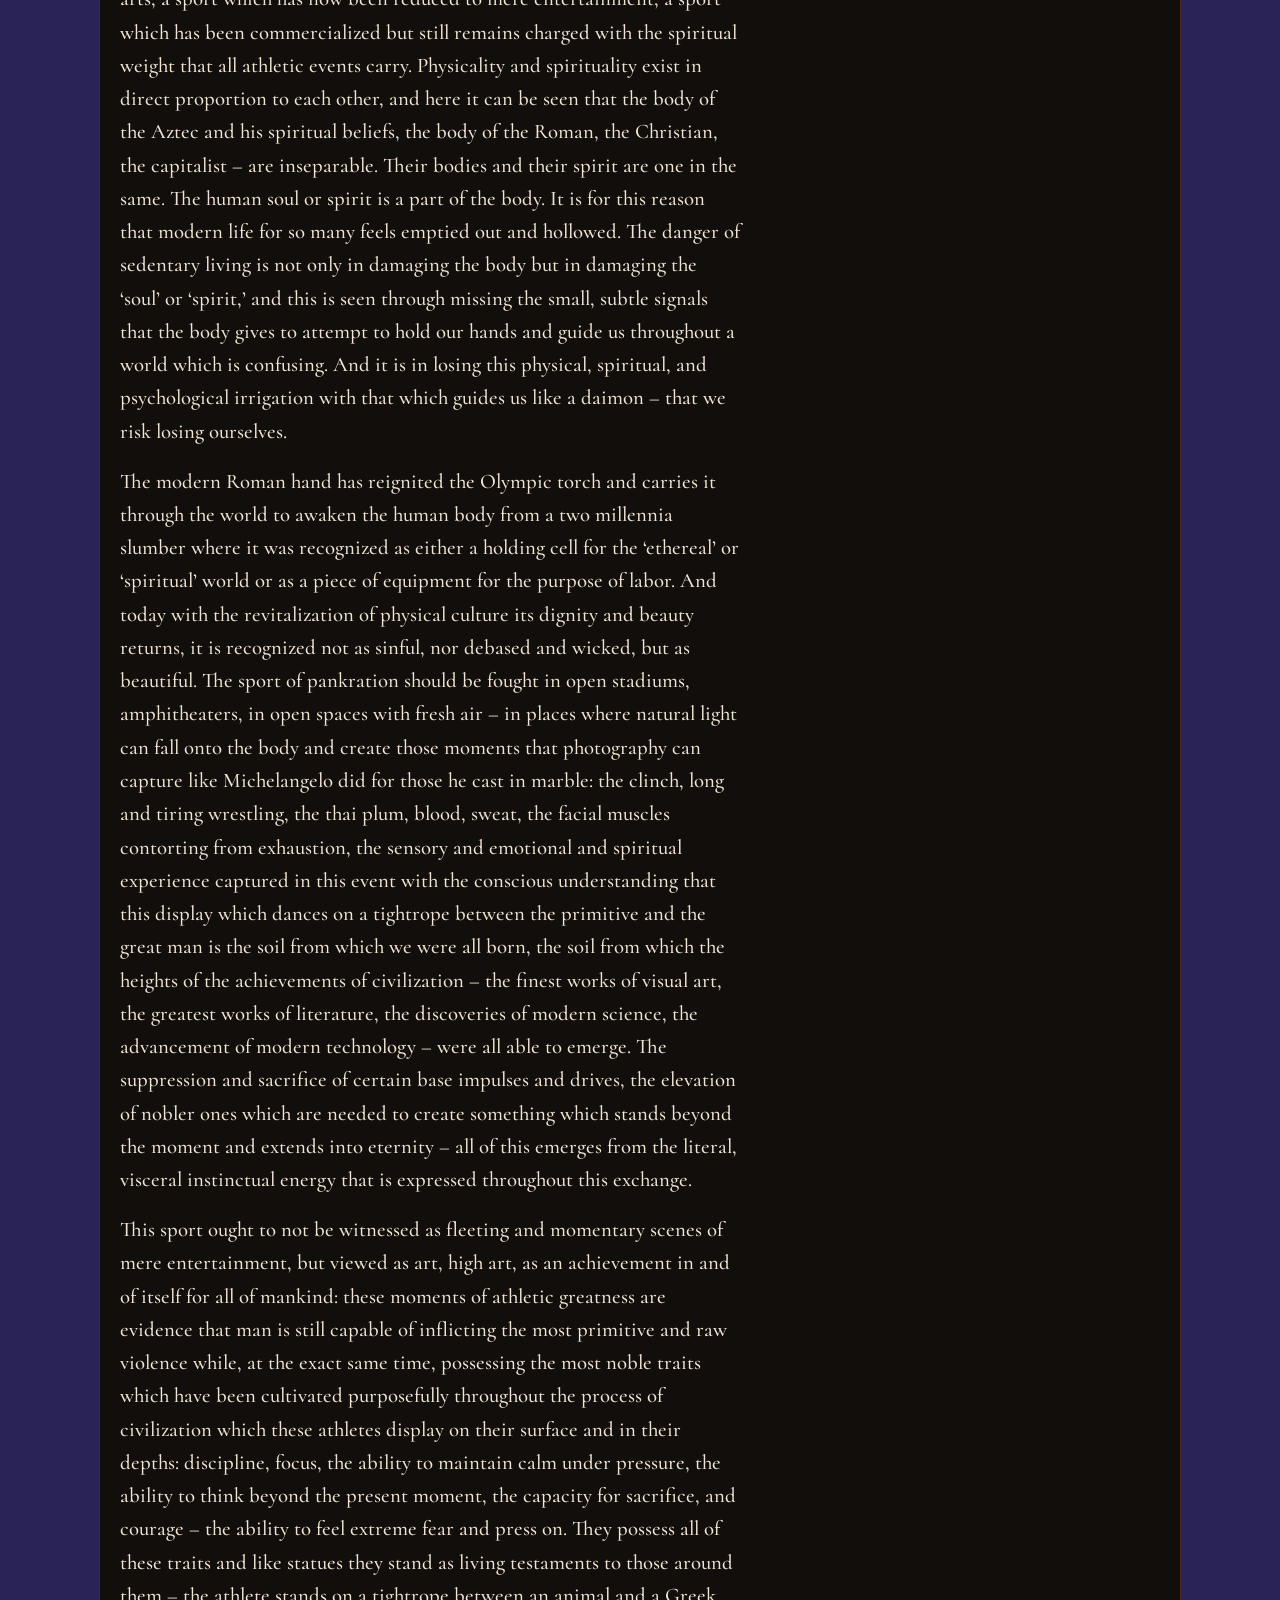
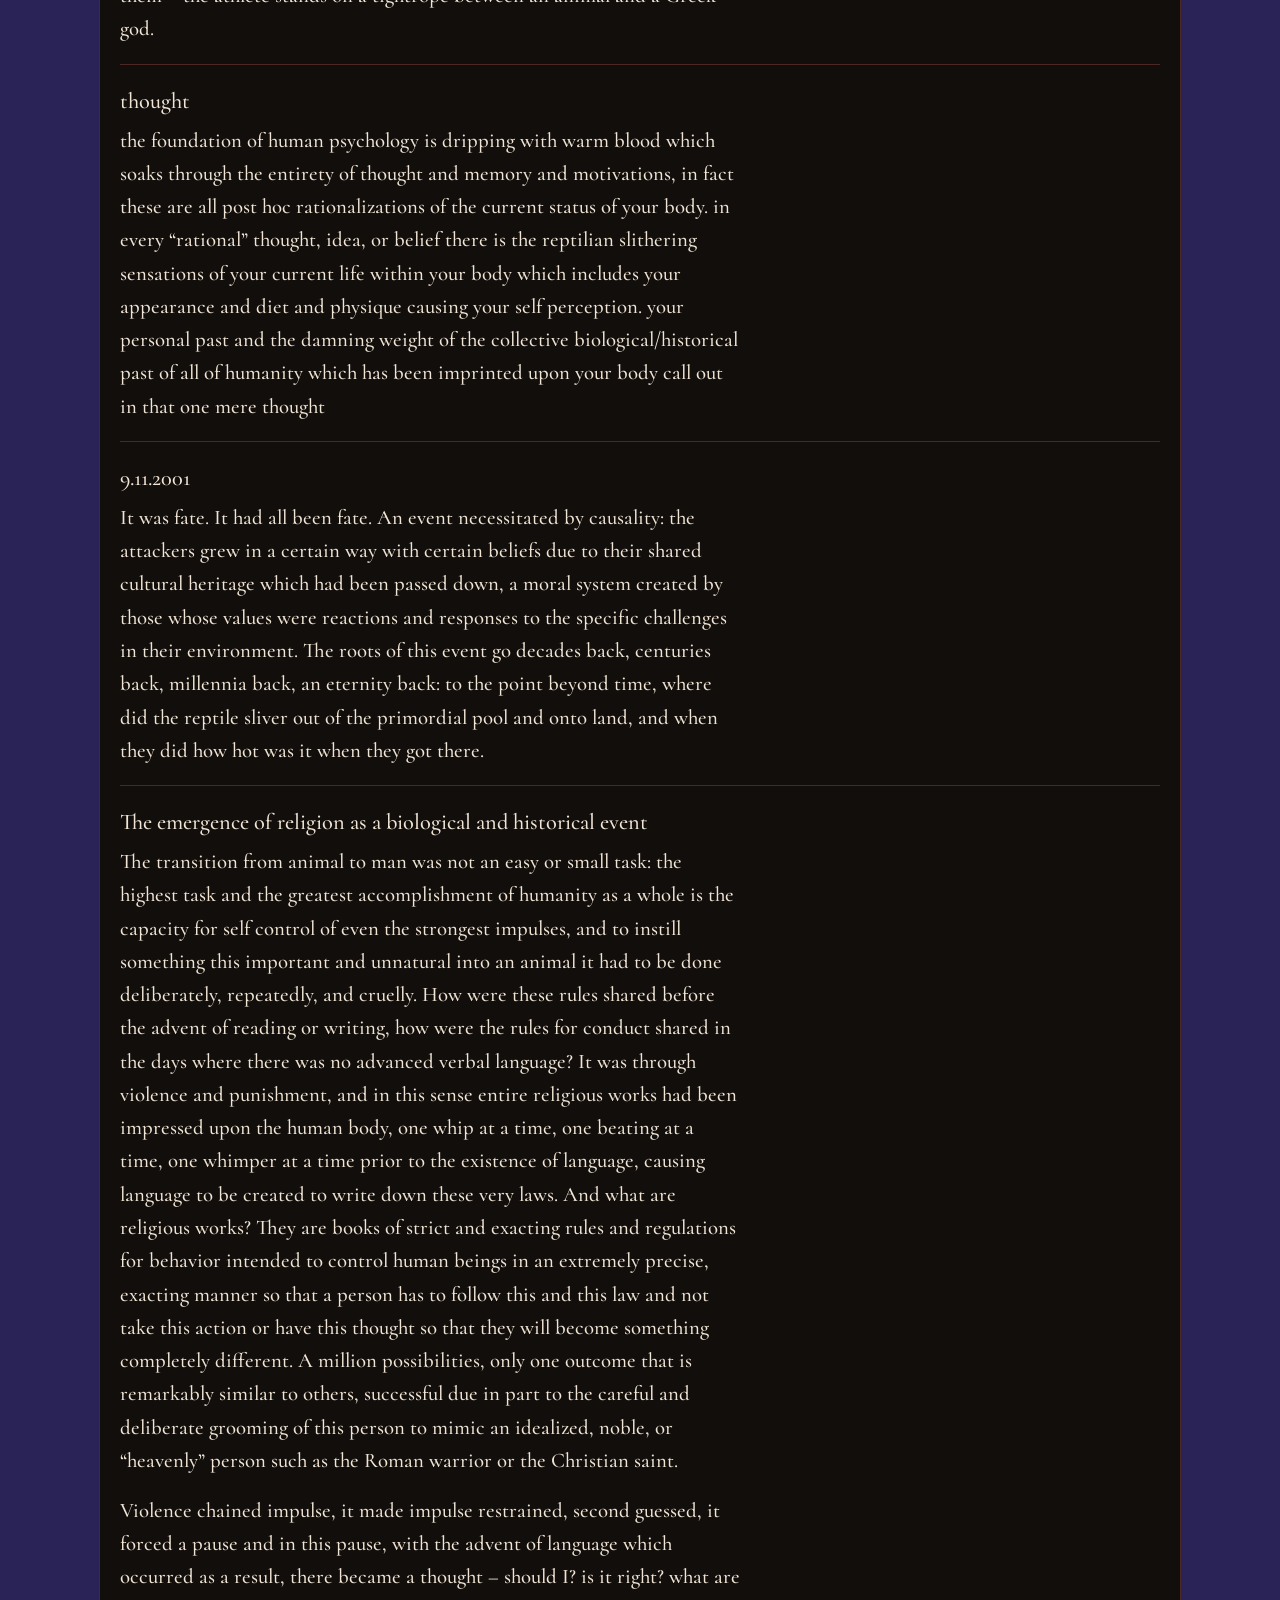
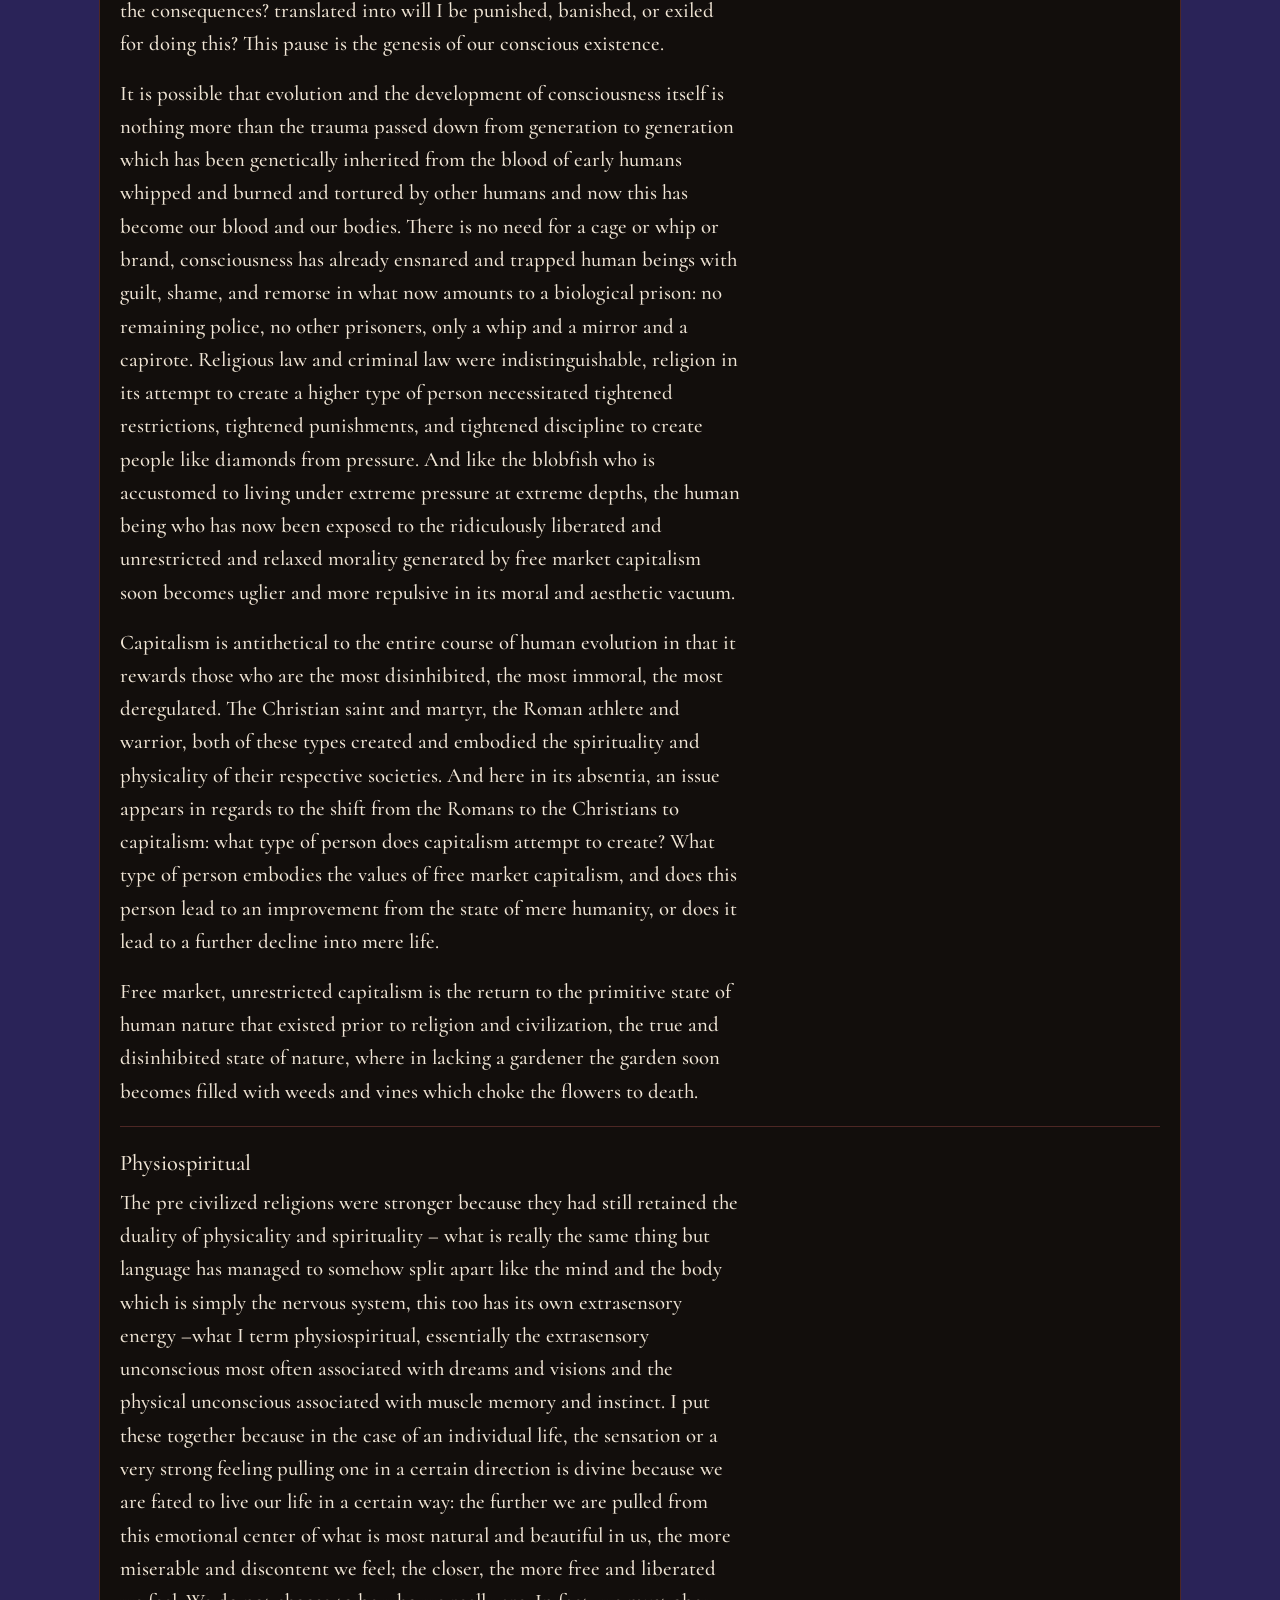
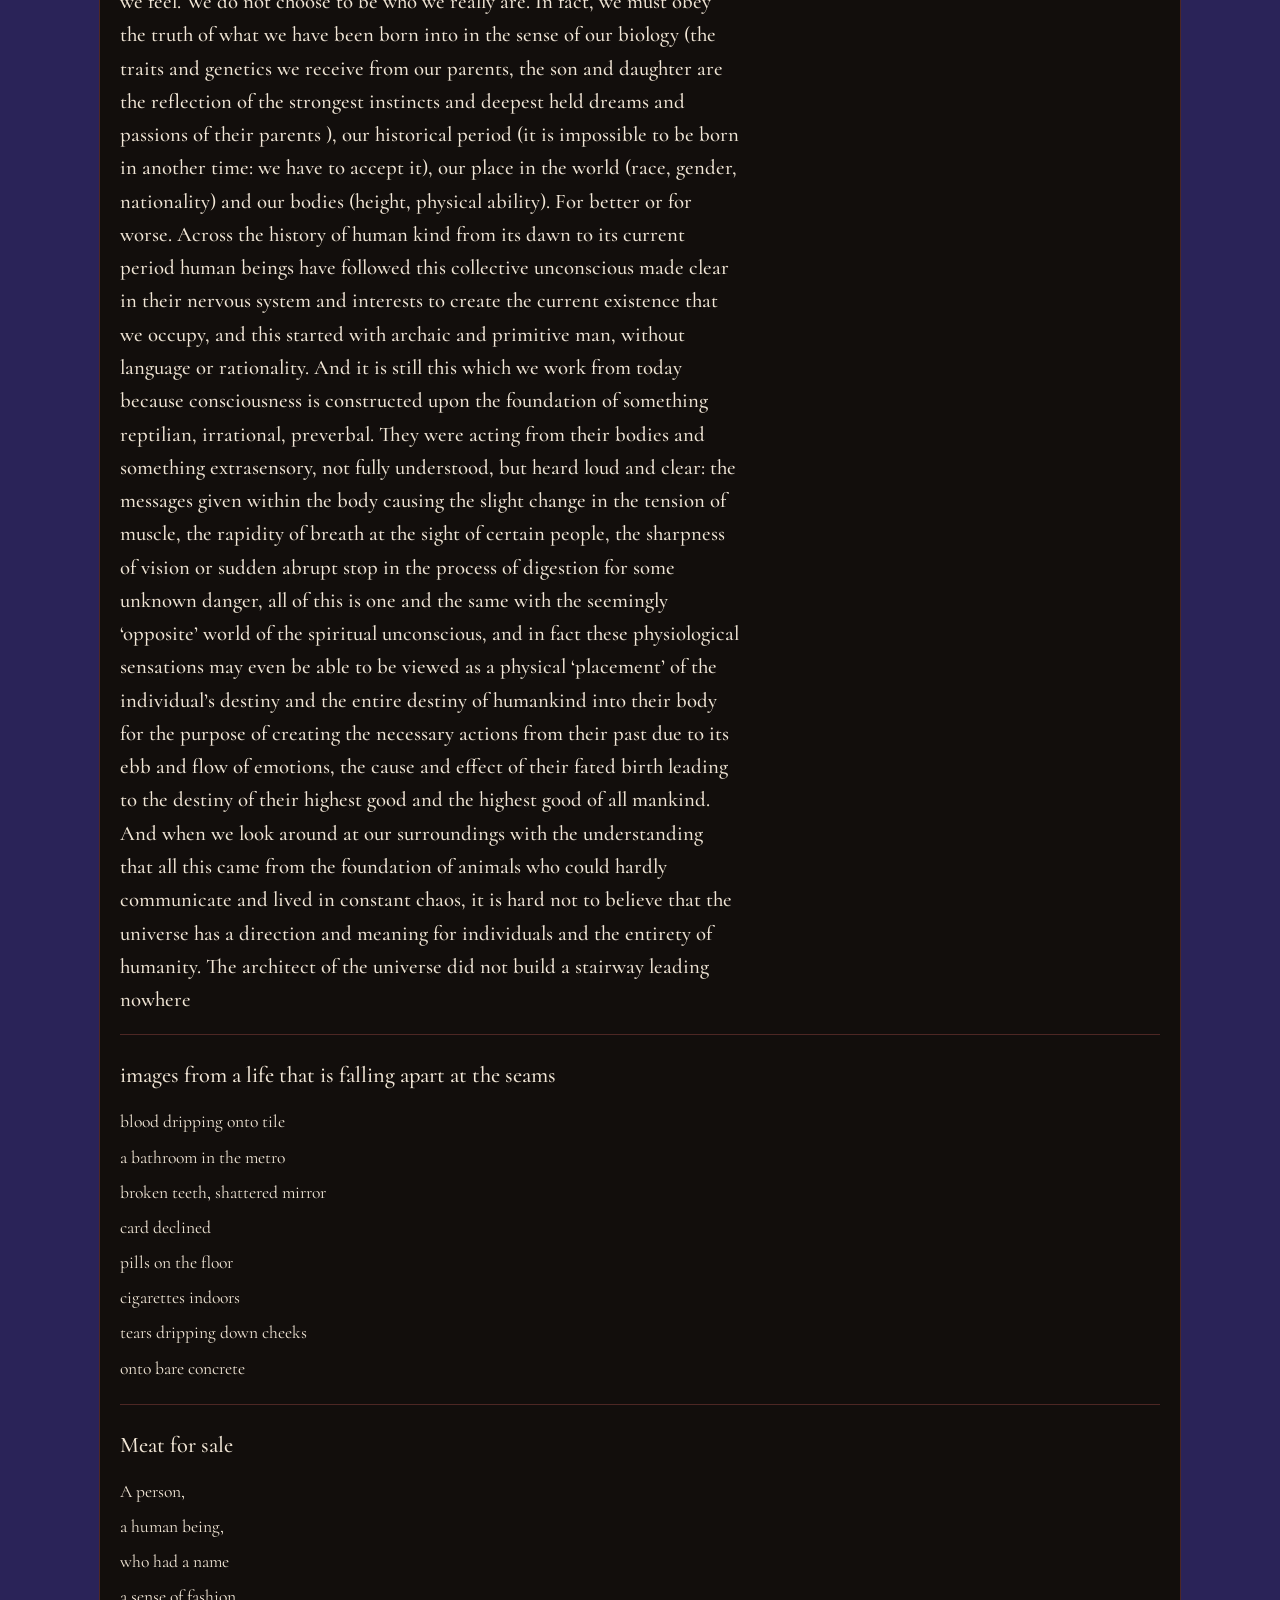
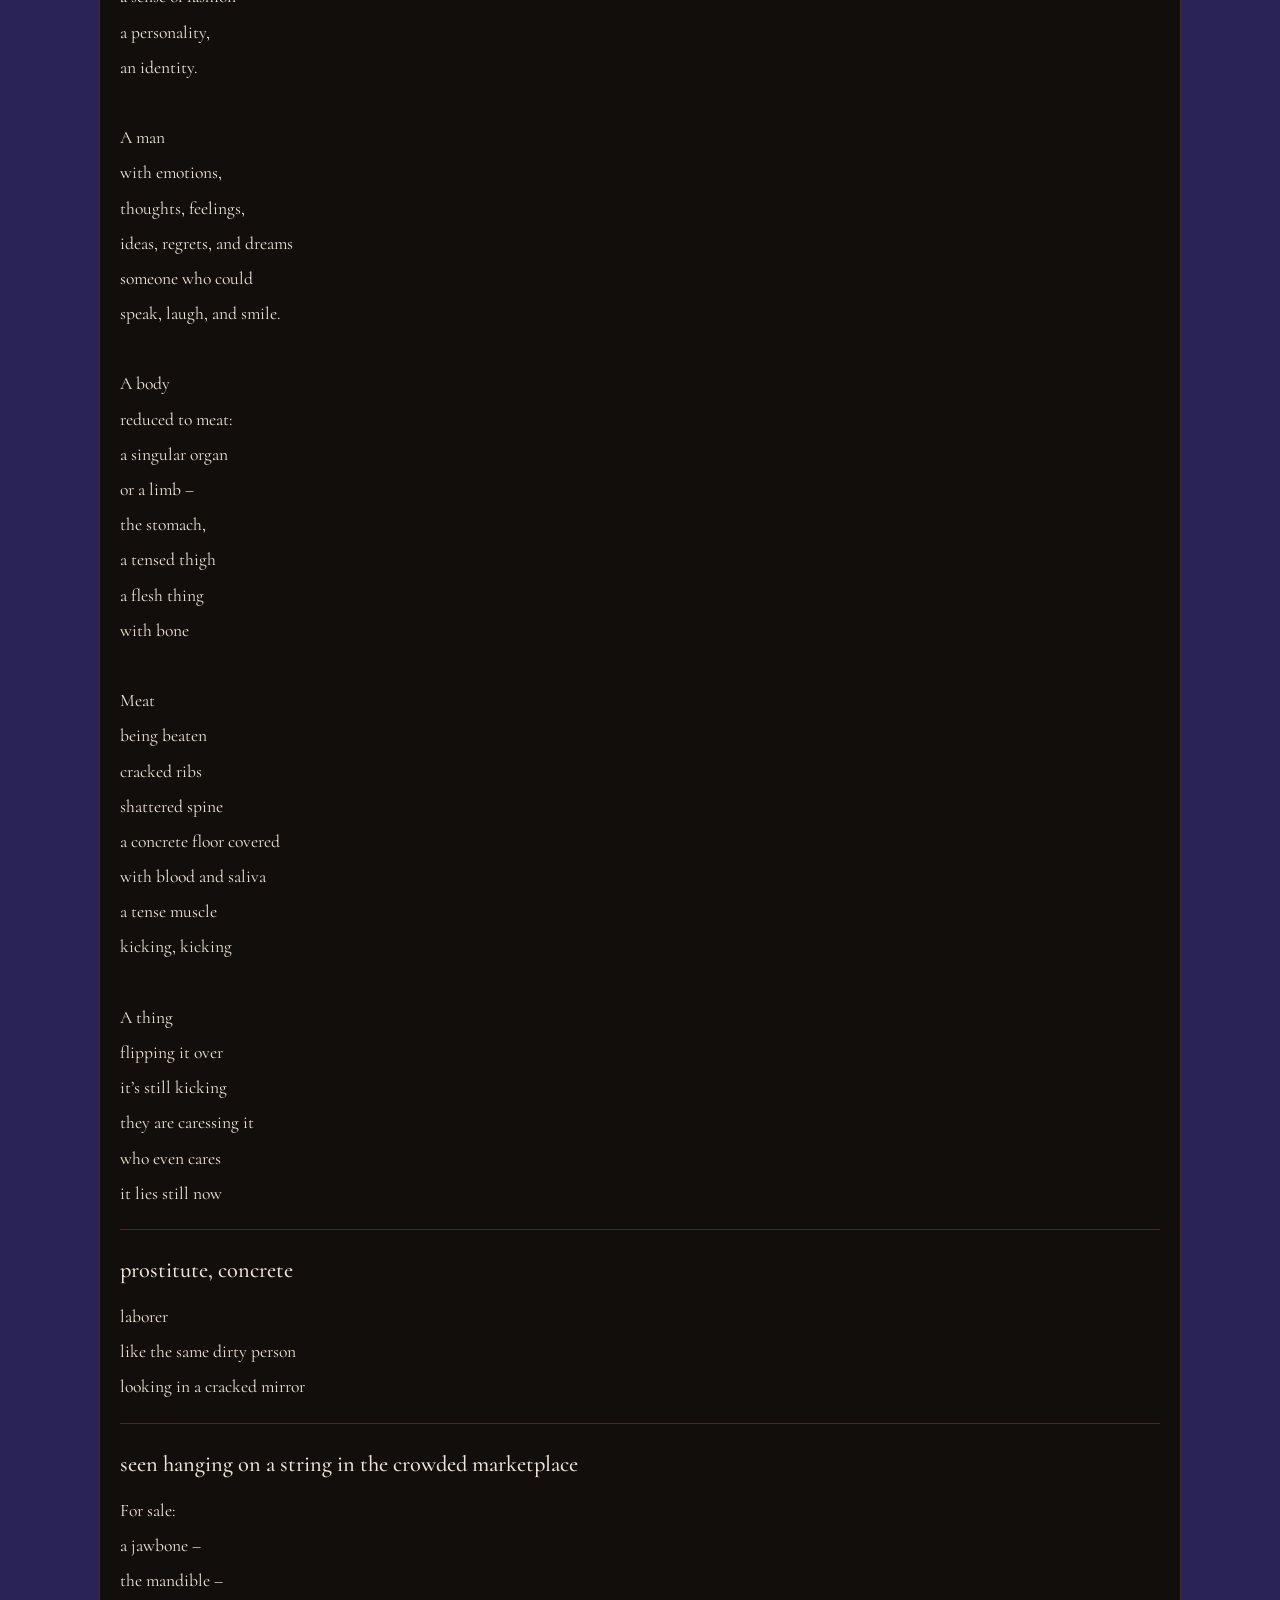
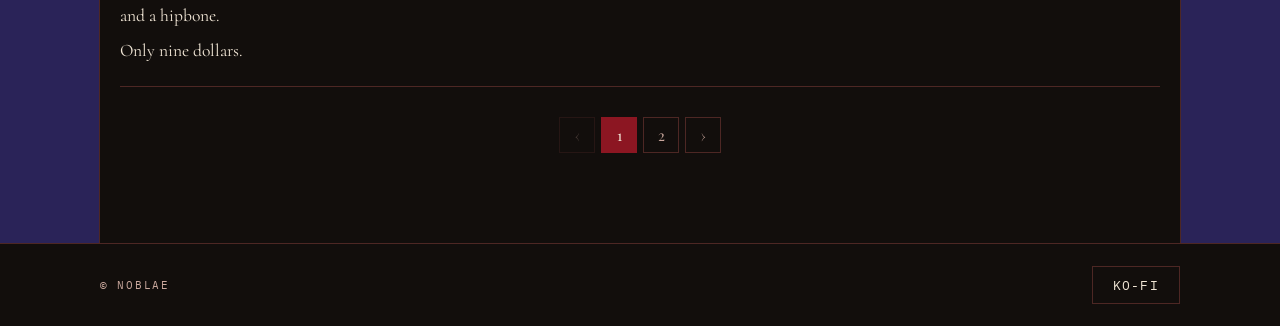
==== commit 3579a3fe: "Move tip jar to About page" ====
--- a/index.html
+++ b/index.html
@@ -21,11 +21,11 @@
       <a href="fights.html">Fights</a>
       <a href="artwork.html">Artwork</a>
       -->
-      <a href="essays.html">Essays</a>
+      <a href="essays.html">Philosophy</a>
       <!-- <a href="images.html">Images</a> -->
       <a href="videos.html">Videos</a>
       <a href="modeling.html">Modeling</a>
-      <a href="purchase.html">Purchase</a>
+      <!-- <a href="purchase.html">Purchase</a> -->
       <a href="about.html">About</a>
     </nav>
   </div>
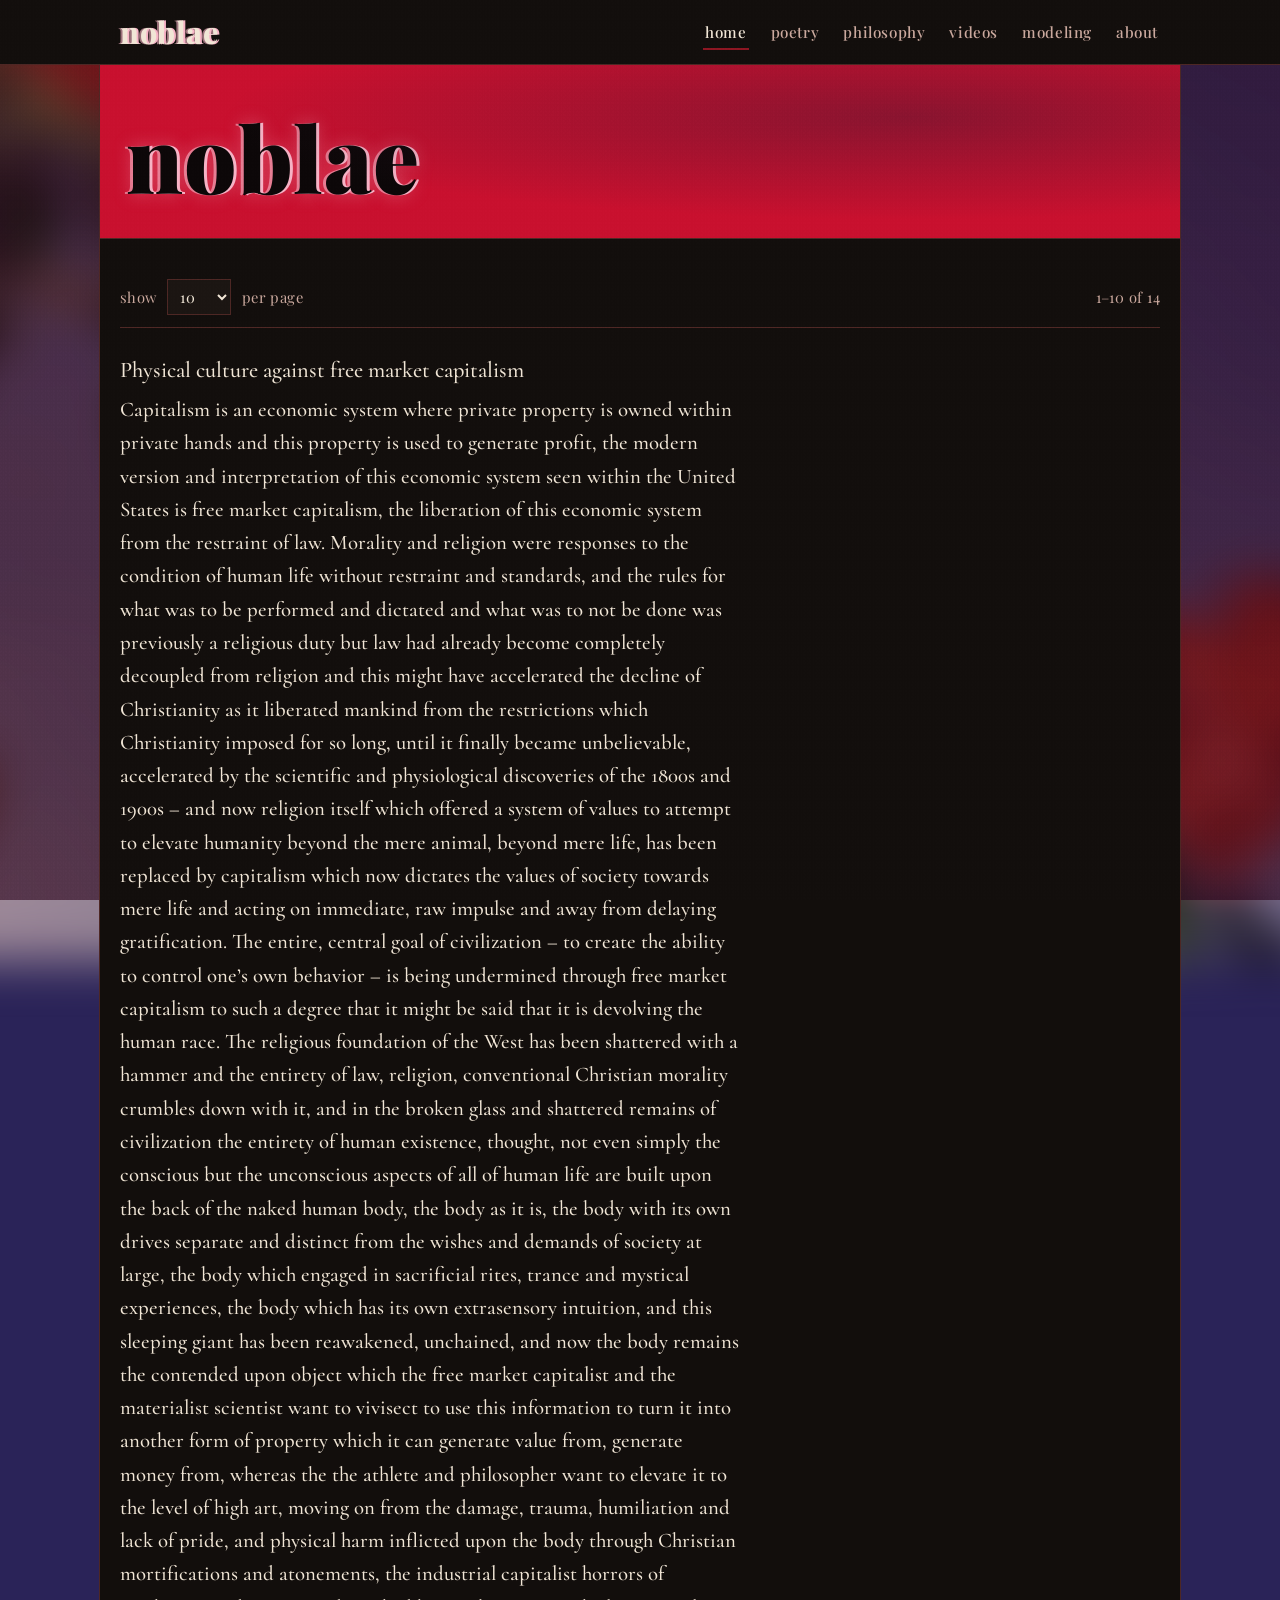
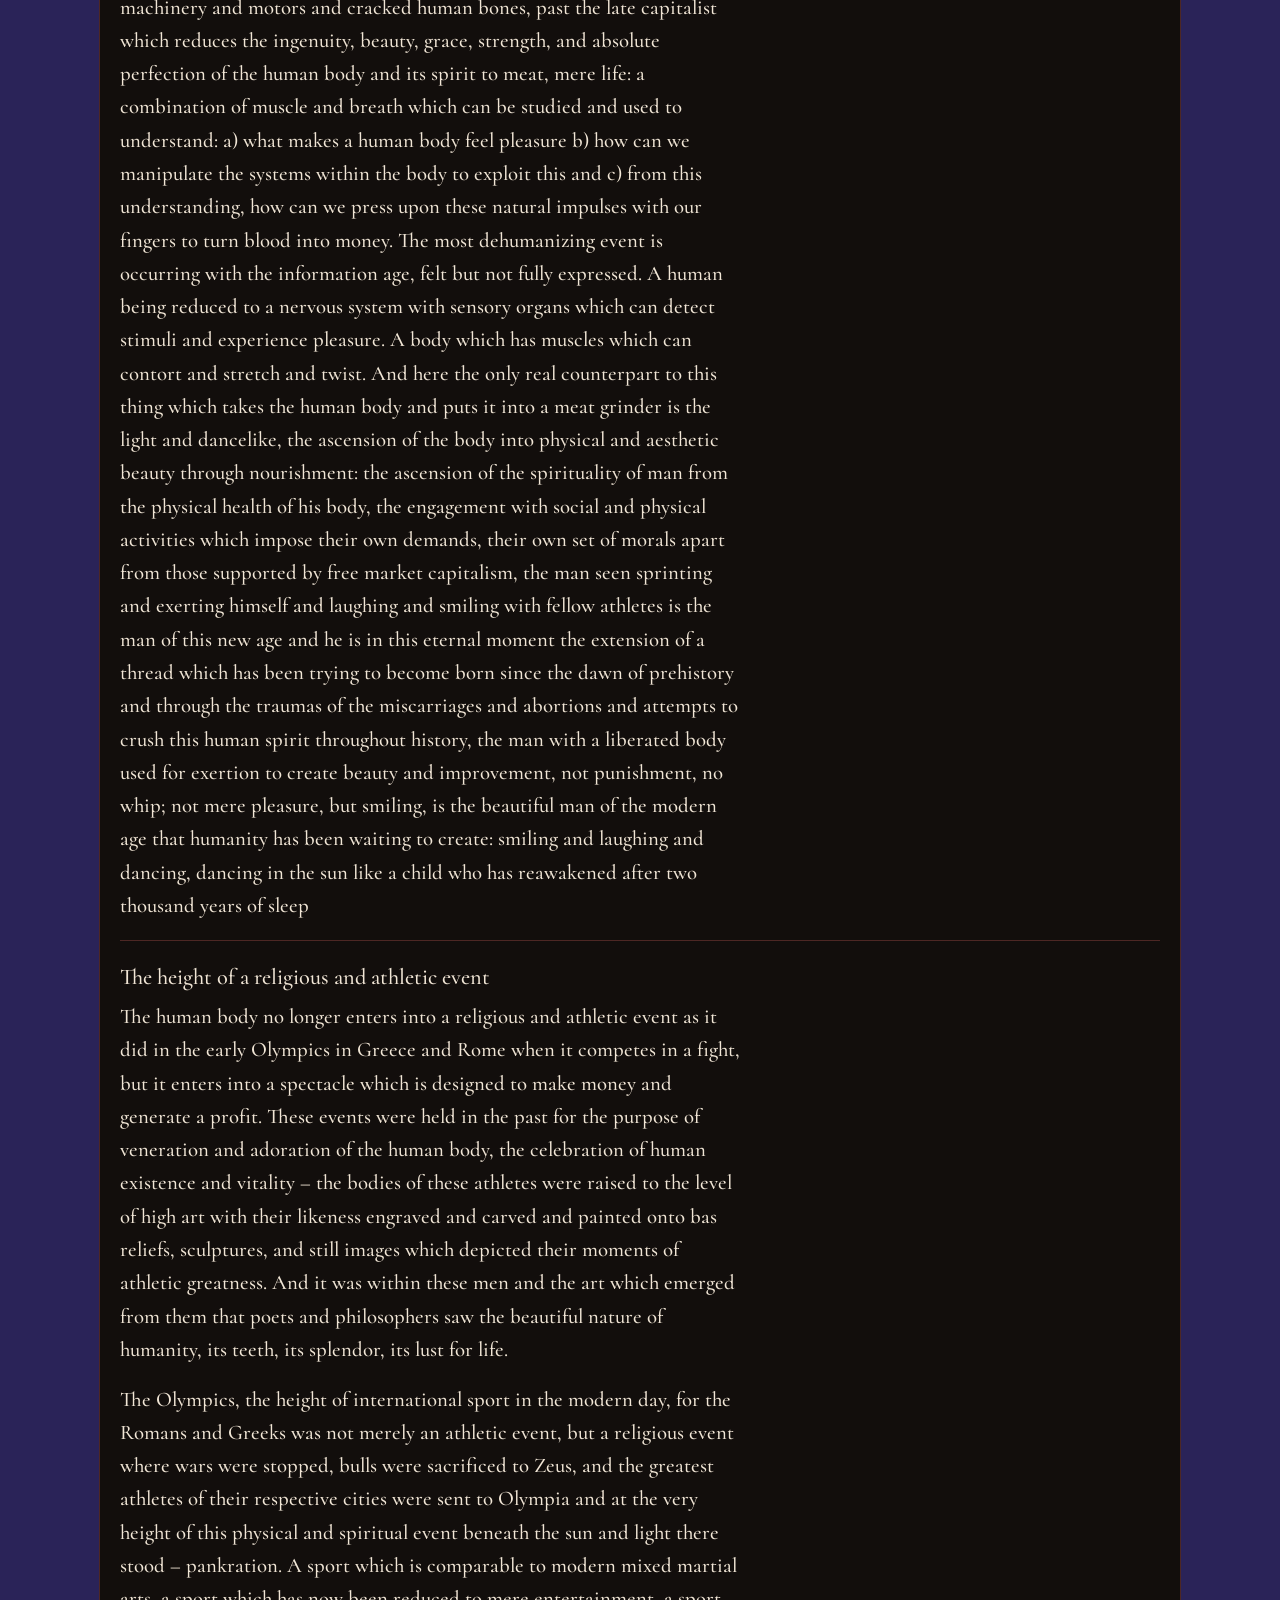
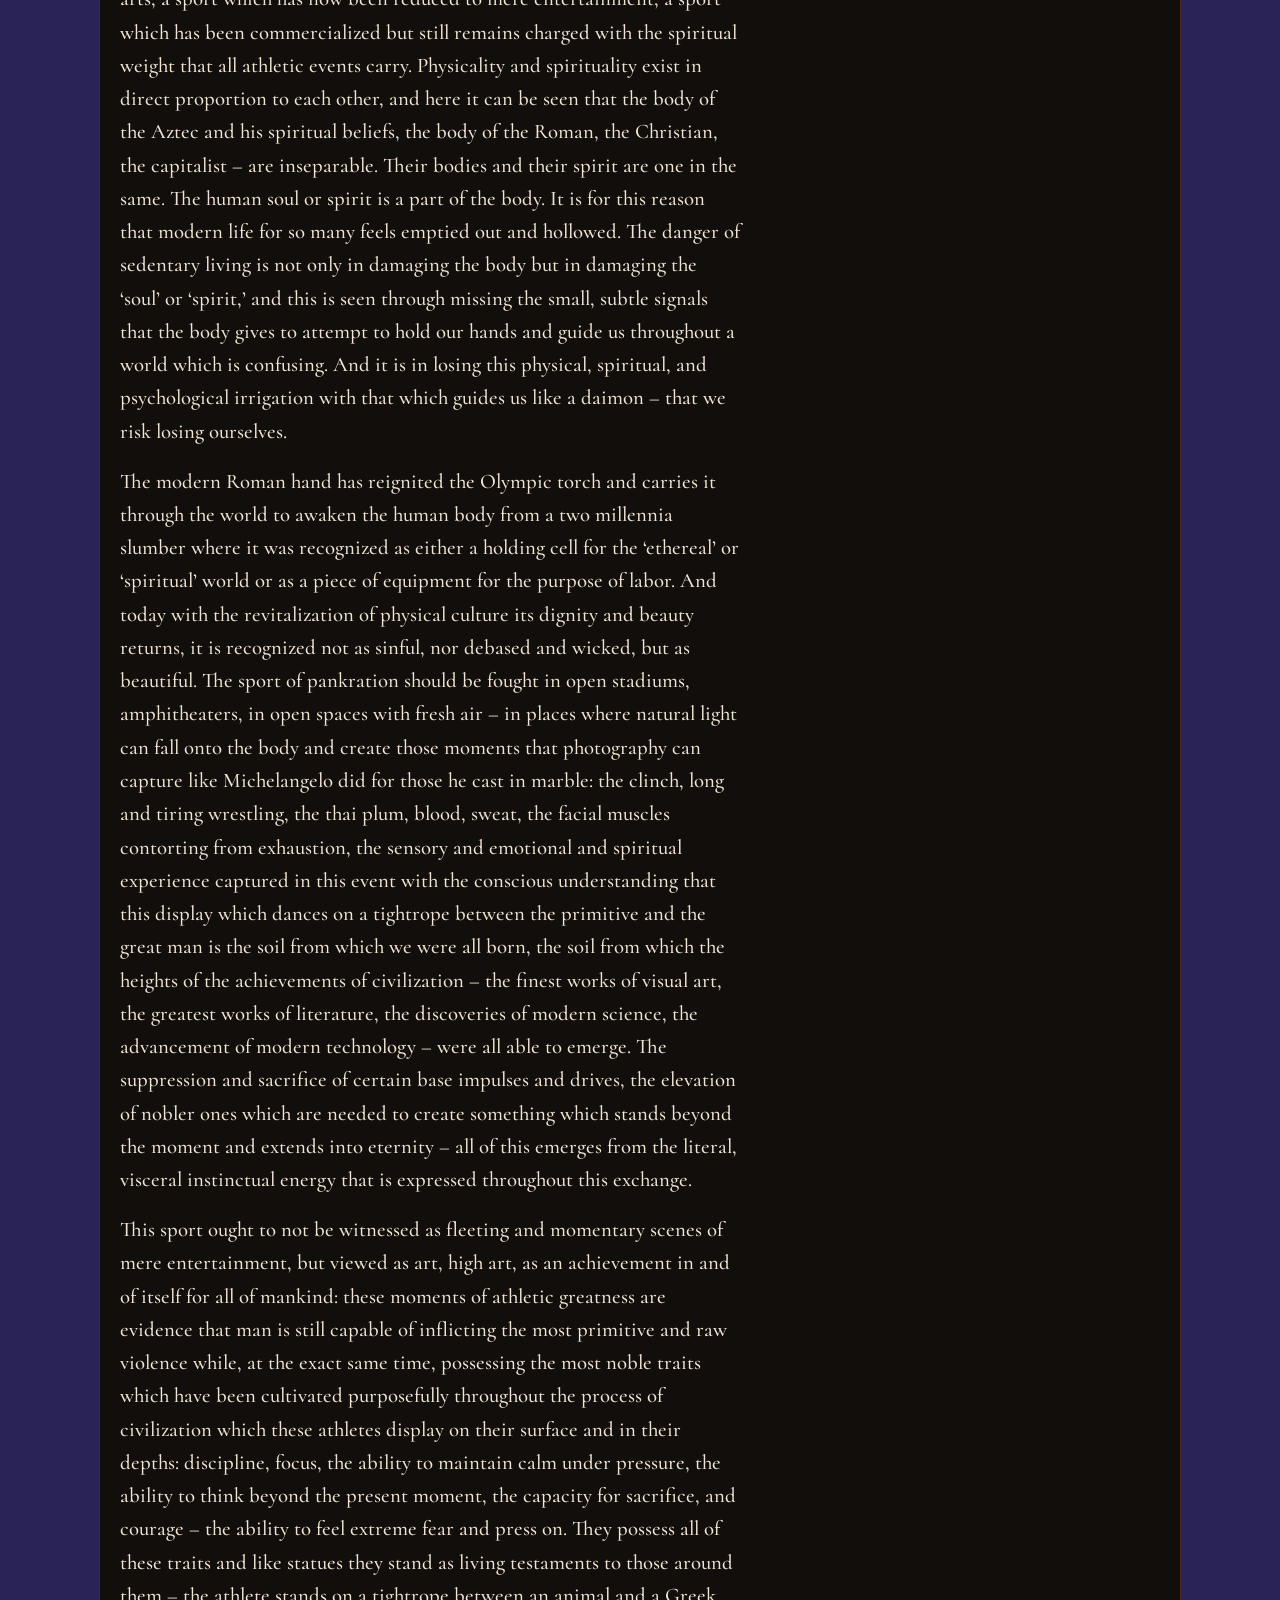
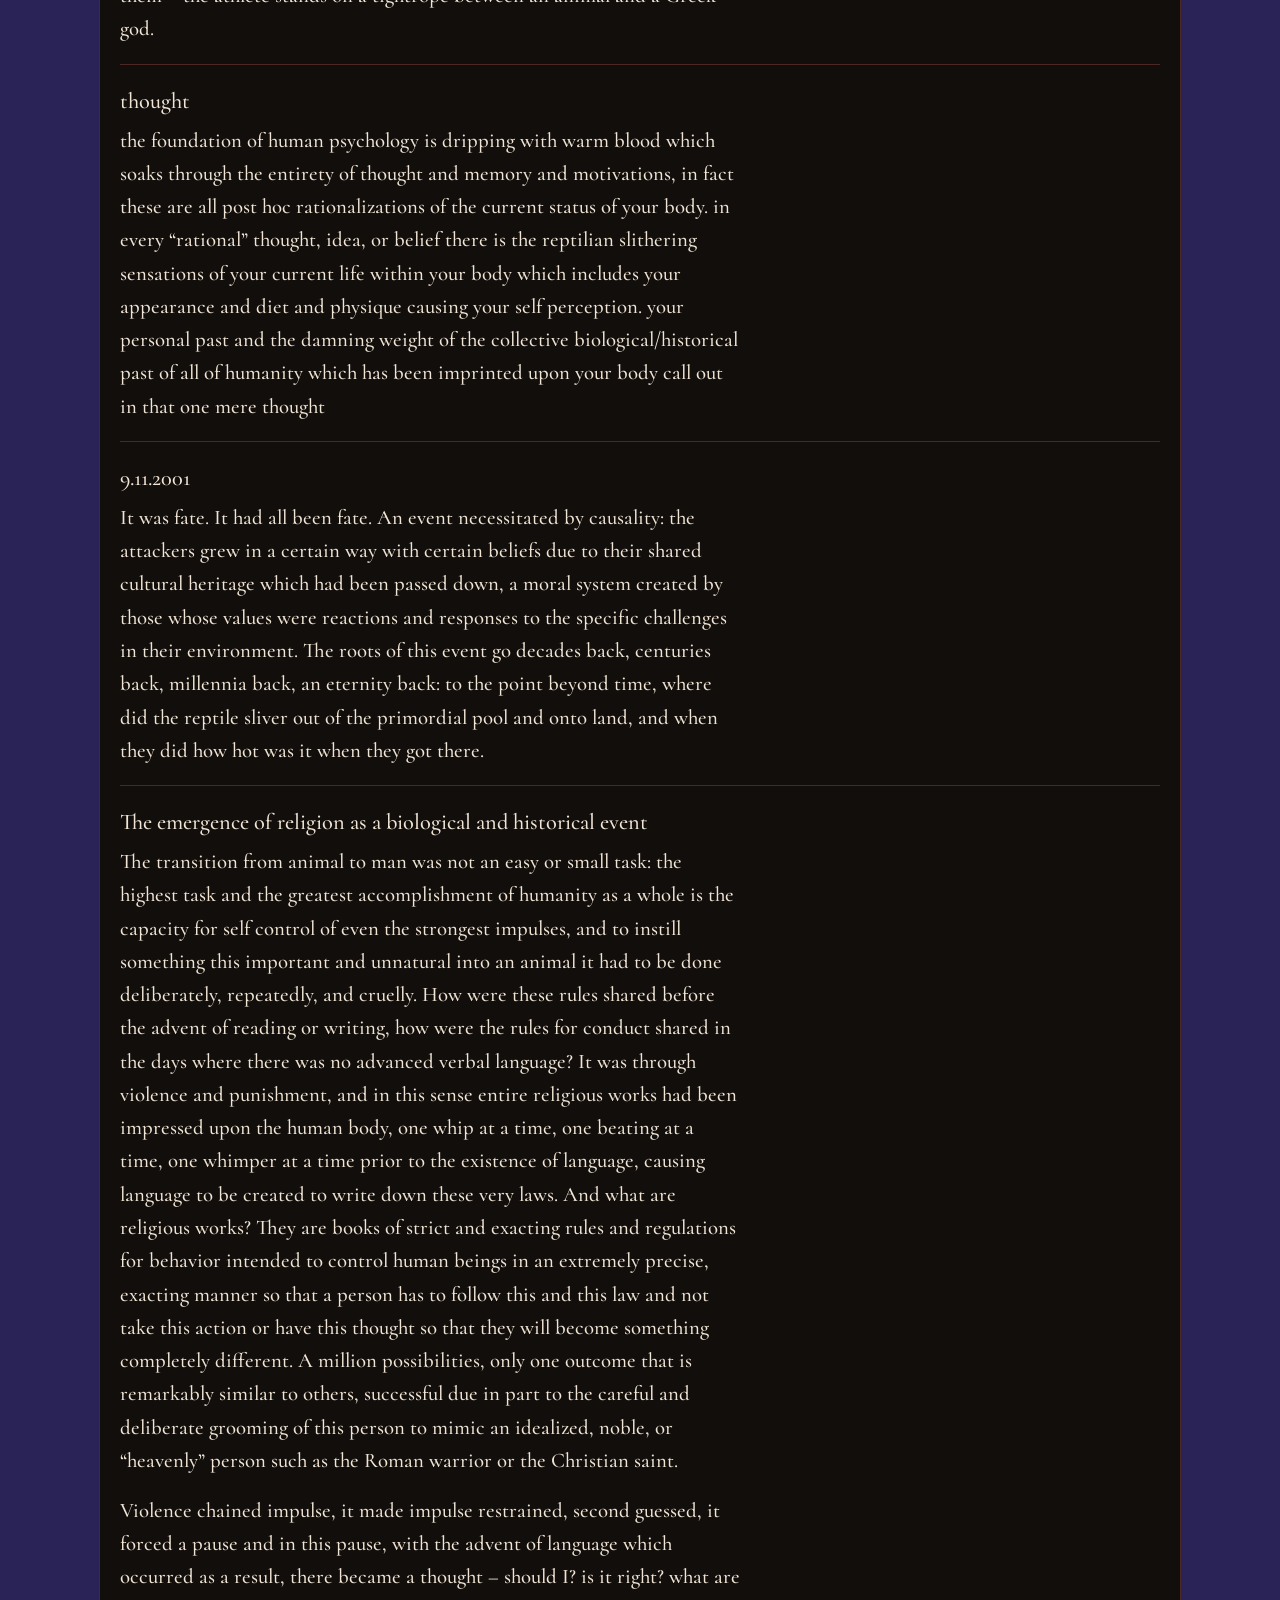
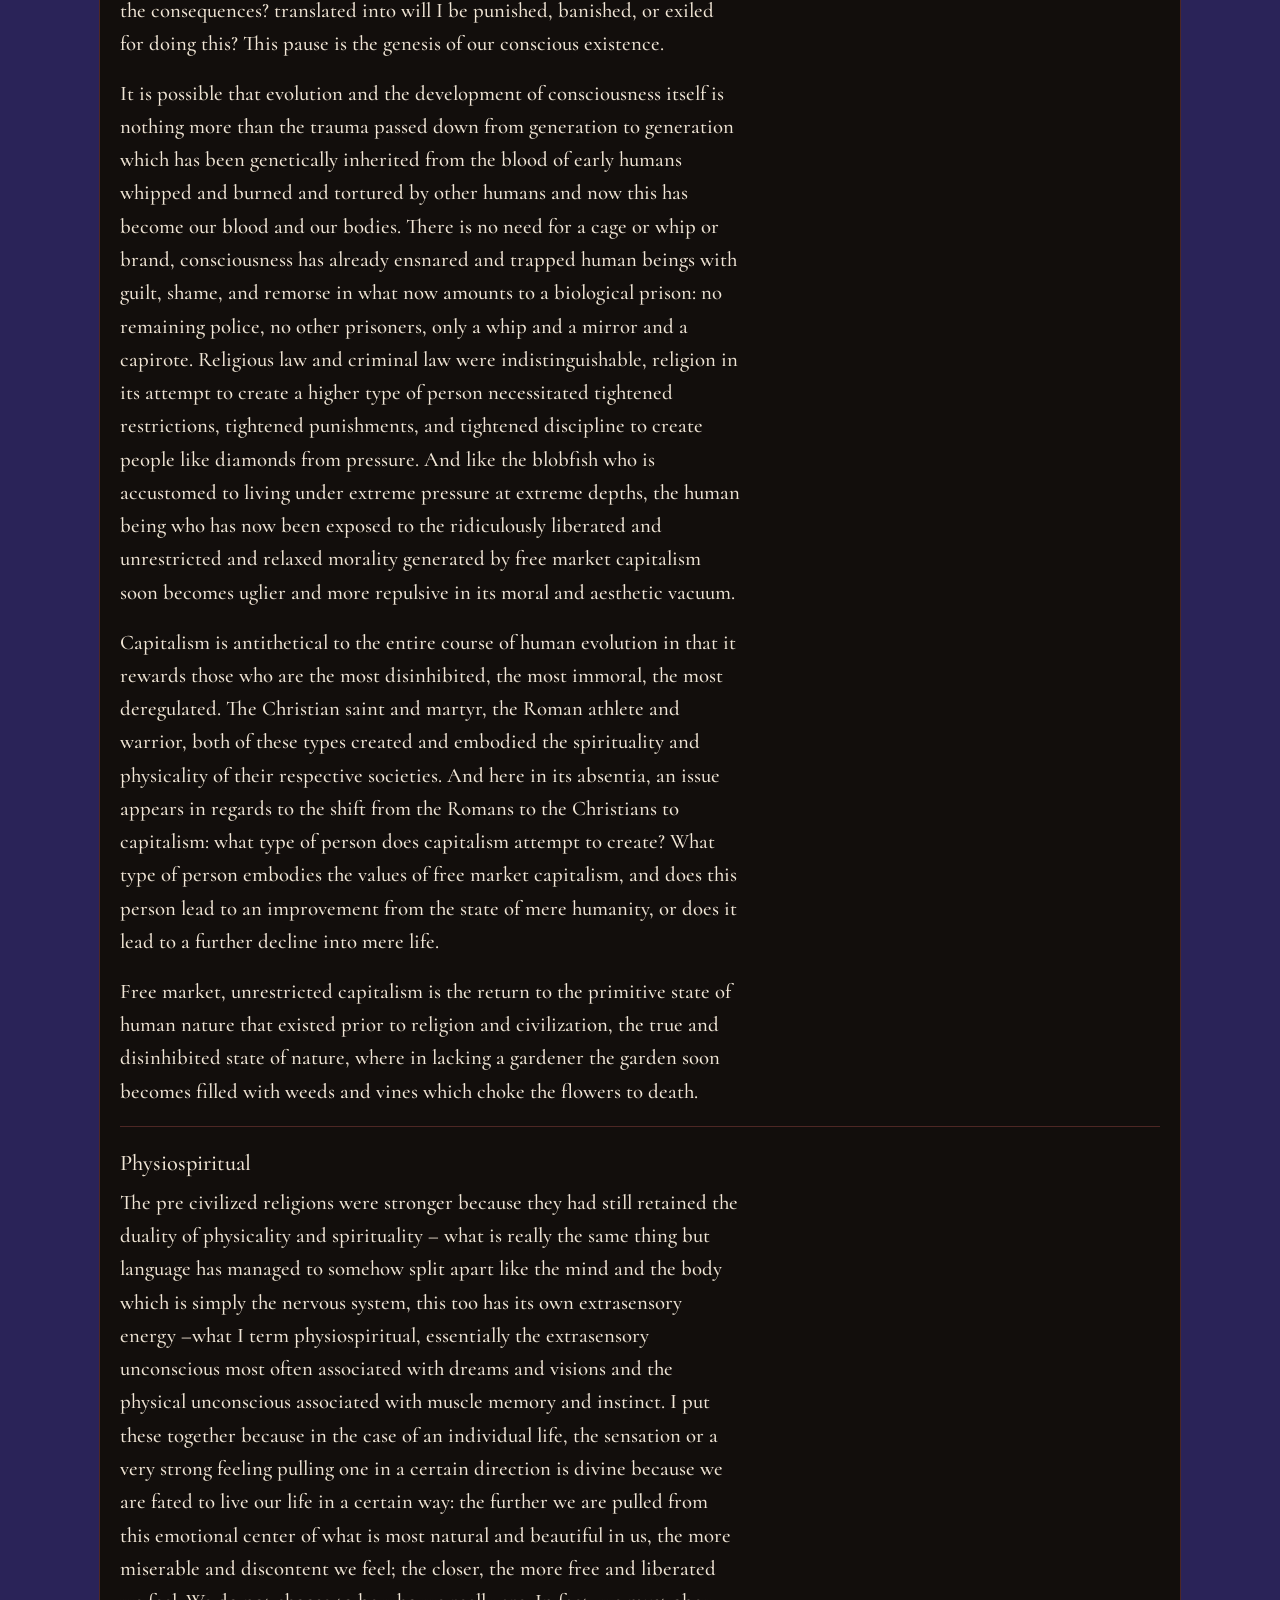
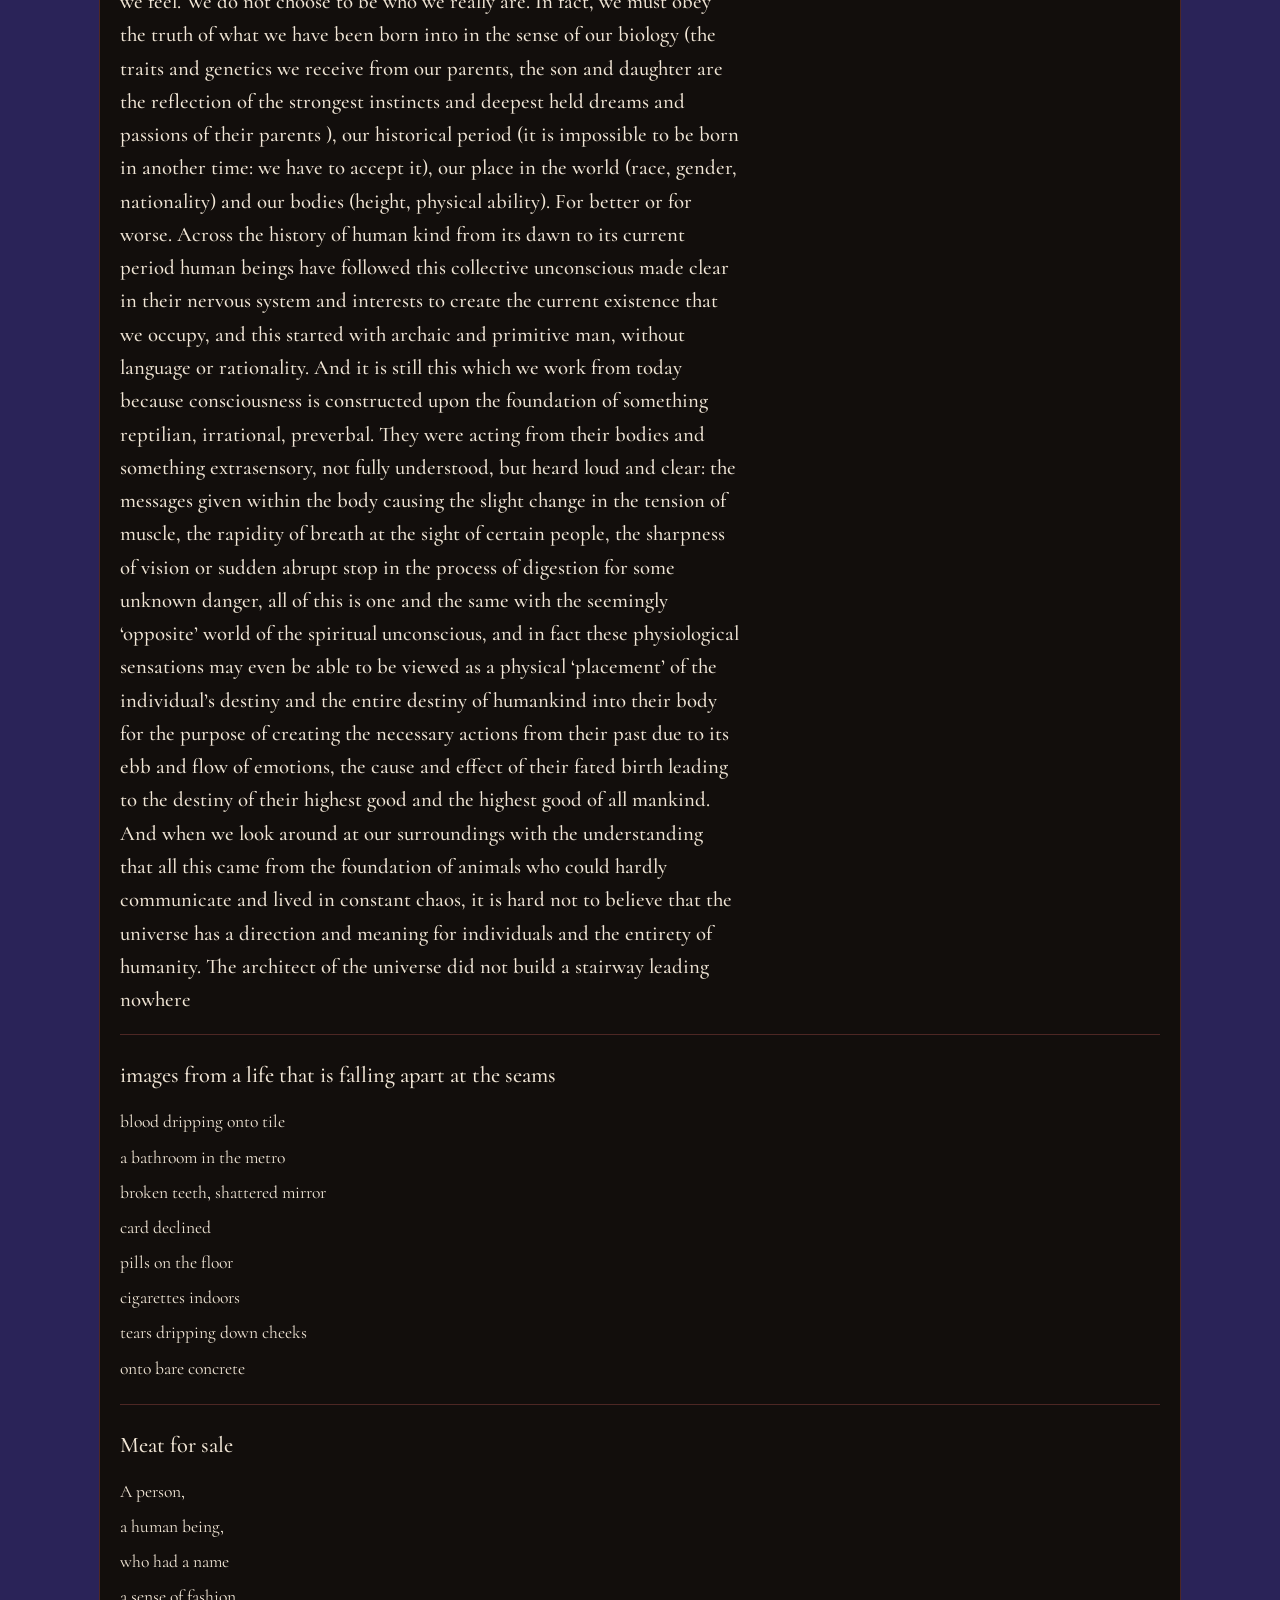
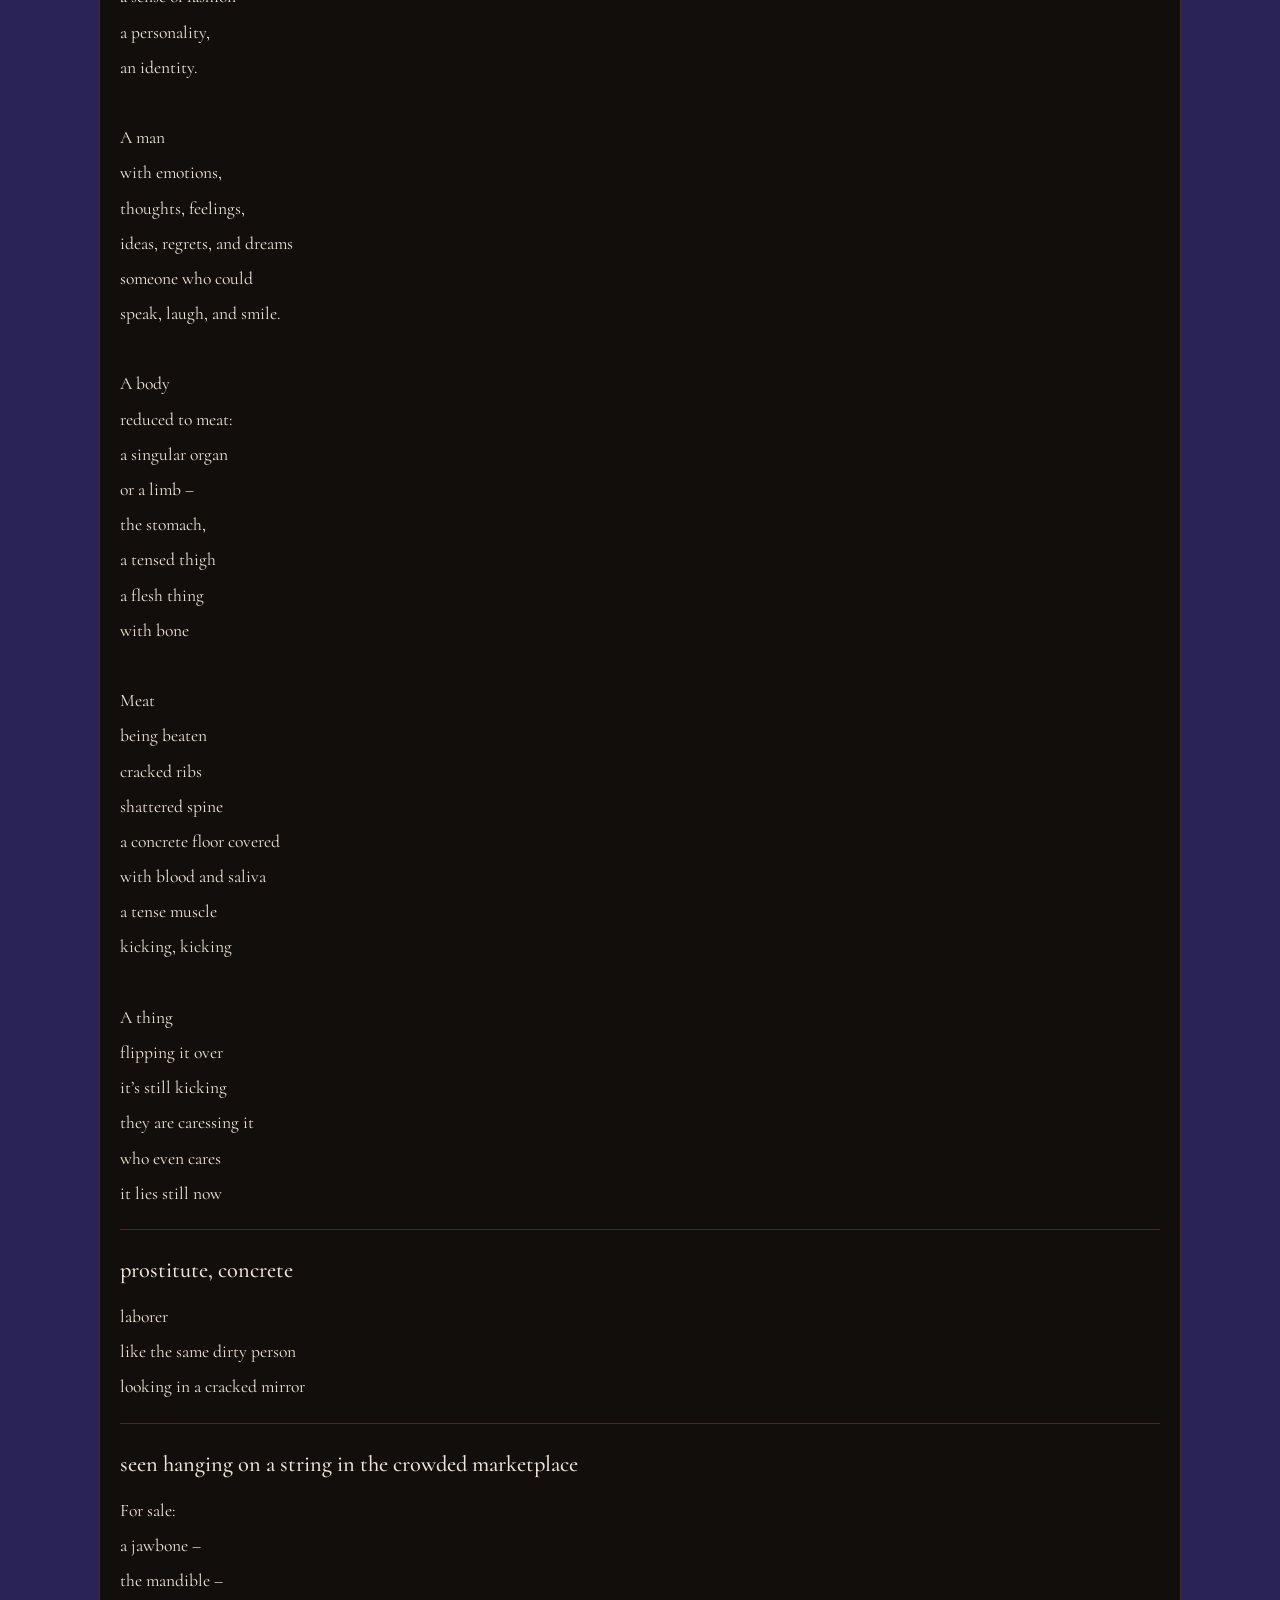
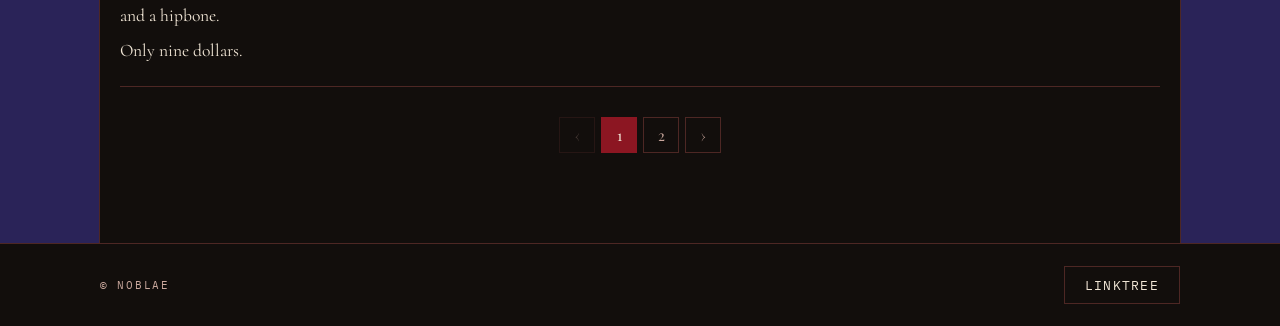
==== commit c258ac9b: "Footer: Linktree button" ====
--- a/index.html
+++ b/index.html
@@ -50,10 +50,7 @@
   <div class="footer-inner">
     <span class="label">&copy; Noblae</span>
     <div class="icon-row">
-      <a class="foot-rect" href="https://ko-fi.com/noblae" title="Support on Ko-fi" aria-label="Support on Ko-fi" target="_blank" rel="noopener">Ko-fi</a>
-      <a class="foot-square" id="linktreeLink" href="#" title="Links" aria-label="All my links" target="_blank" rel="noopener" hidden>
-        <svg viewBox="0 0 24 24" fill="none" stroke="currentColor" stroke-width="2" stroke-linecap="square"><path d="M12 3v18M12 8L6 14M12 8l6 6M12 14l-4 4M12 14l4 4"/></svg>
-      </a>
+      <a class="foot-rect" href="https://linktr.ee/noblae" title="All my links" aria-label="All my links on Linktree" target="_blank" rel="noopener">Linktree</a>
       <!-- previous footer icons, kept so they can be restored:
       Instagram https://www.instagram.com/noblaee
       Email mailto:david@noblae.com
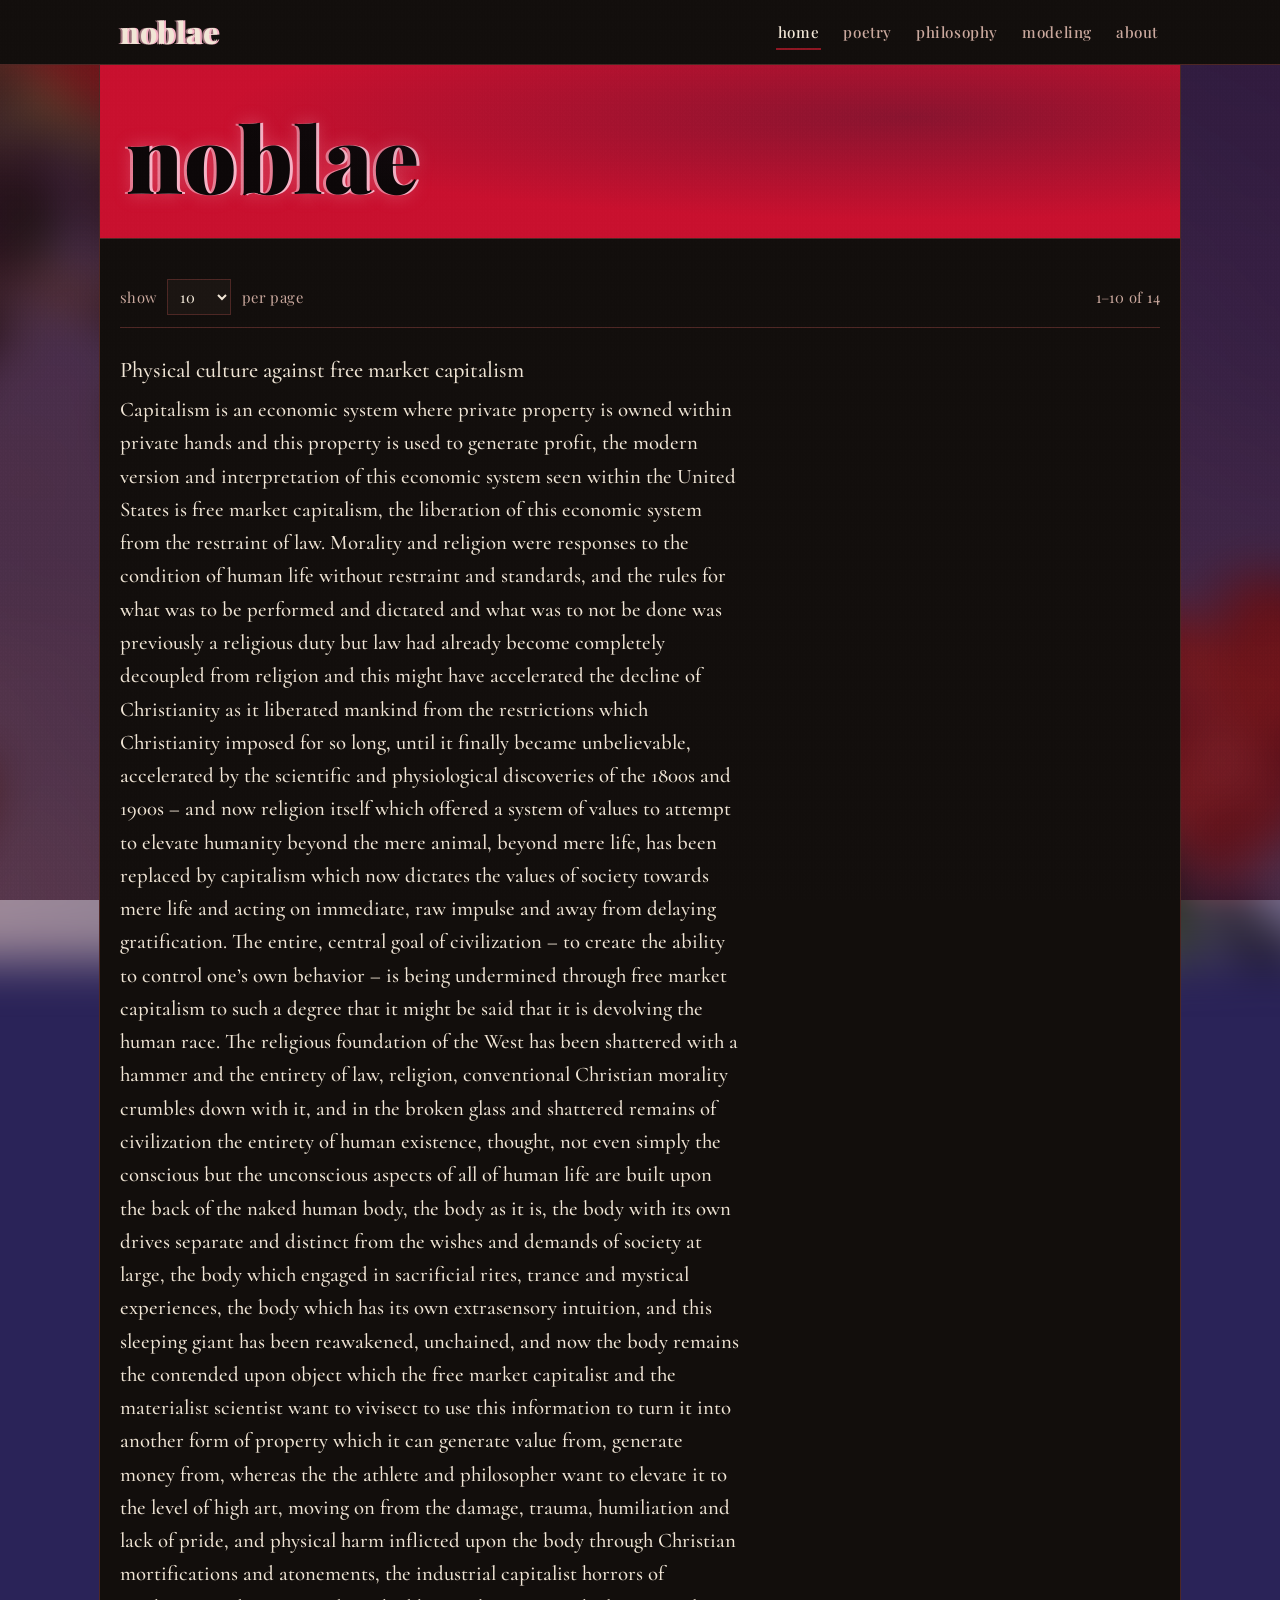
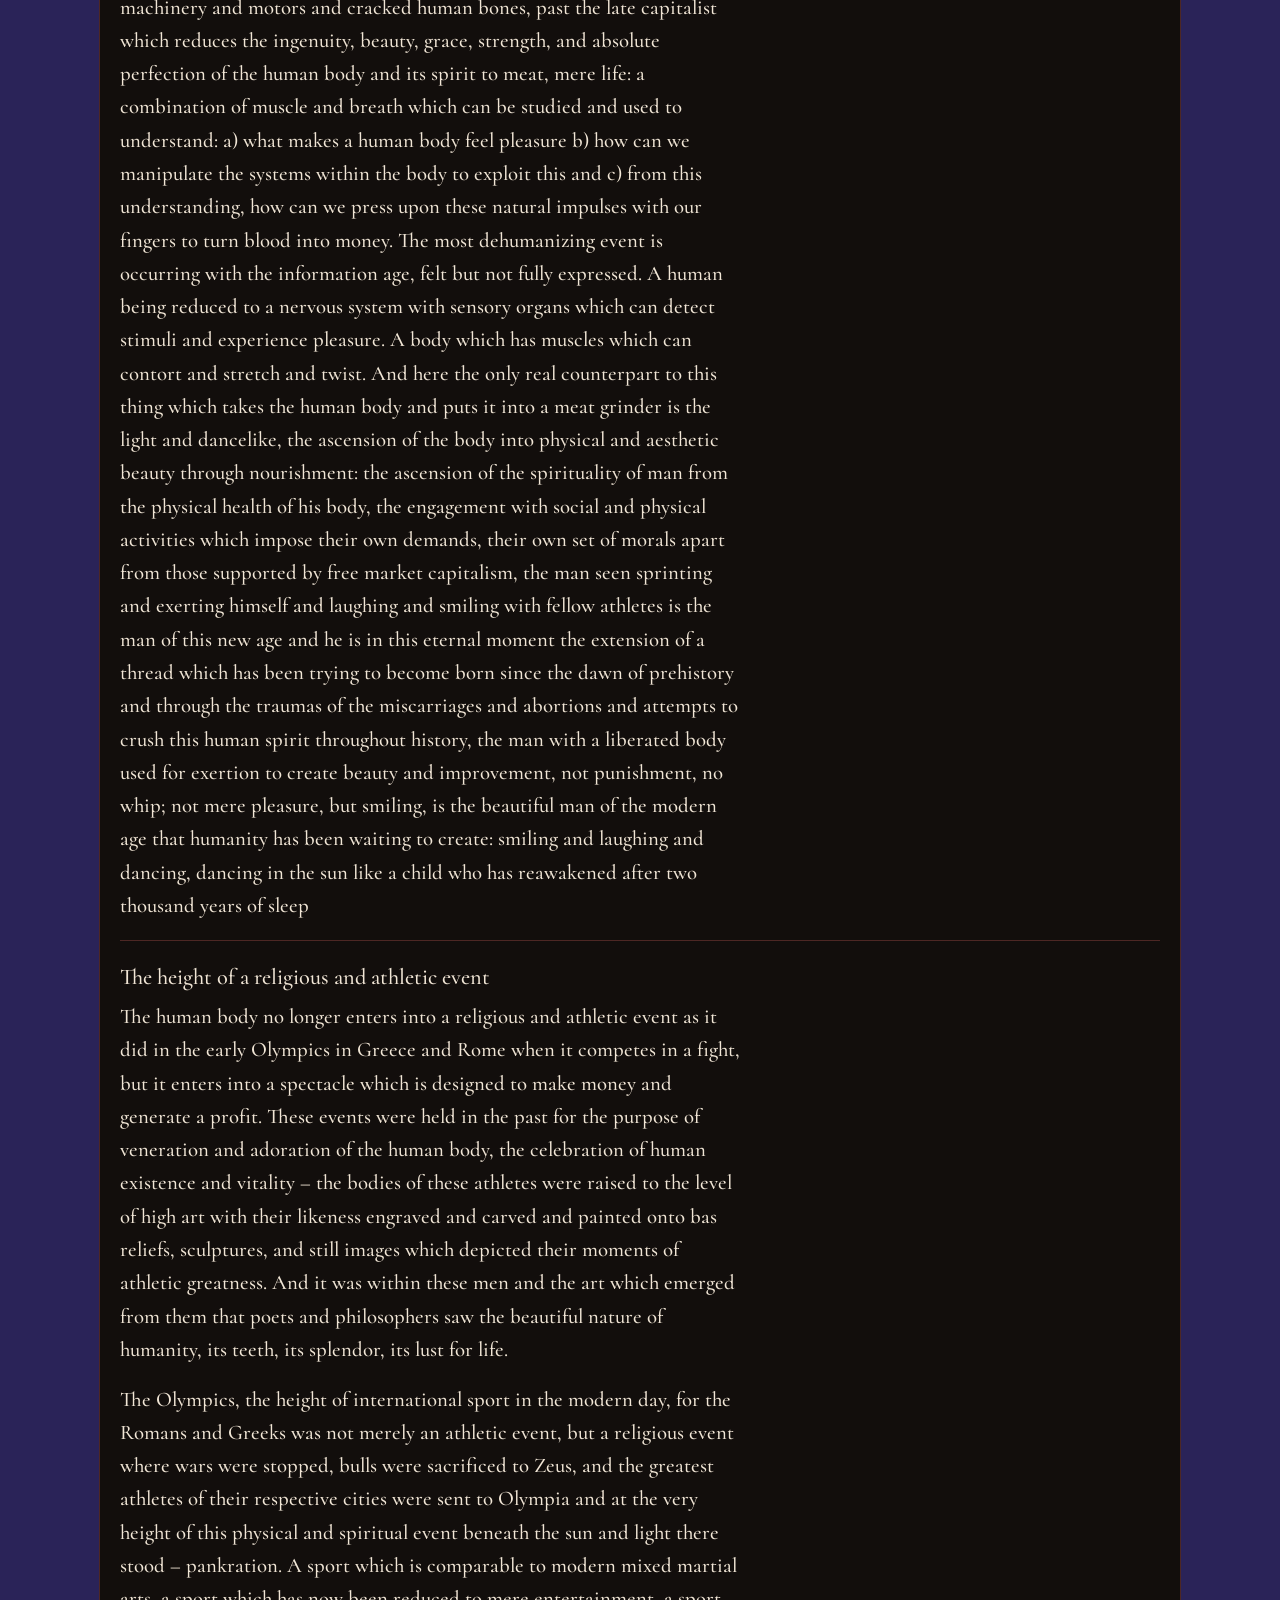
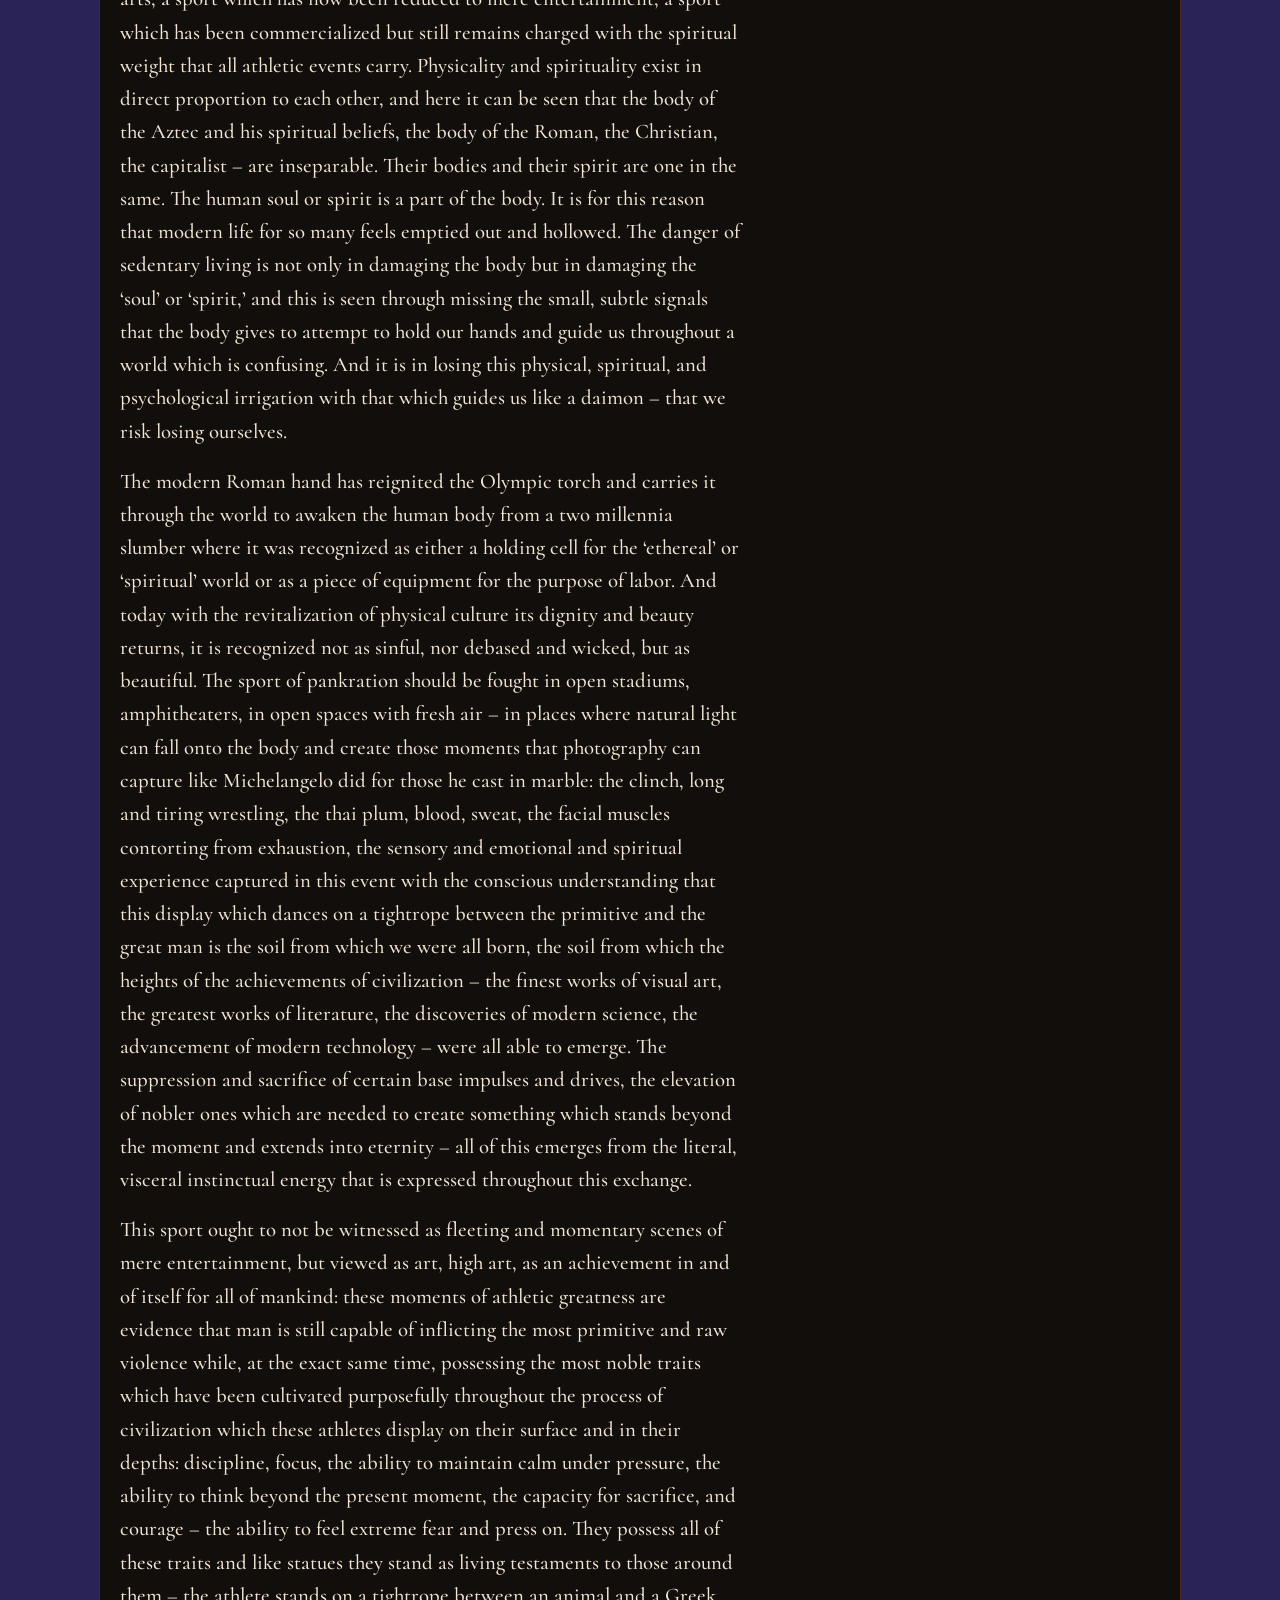
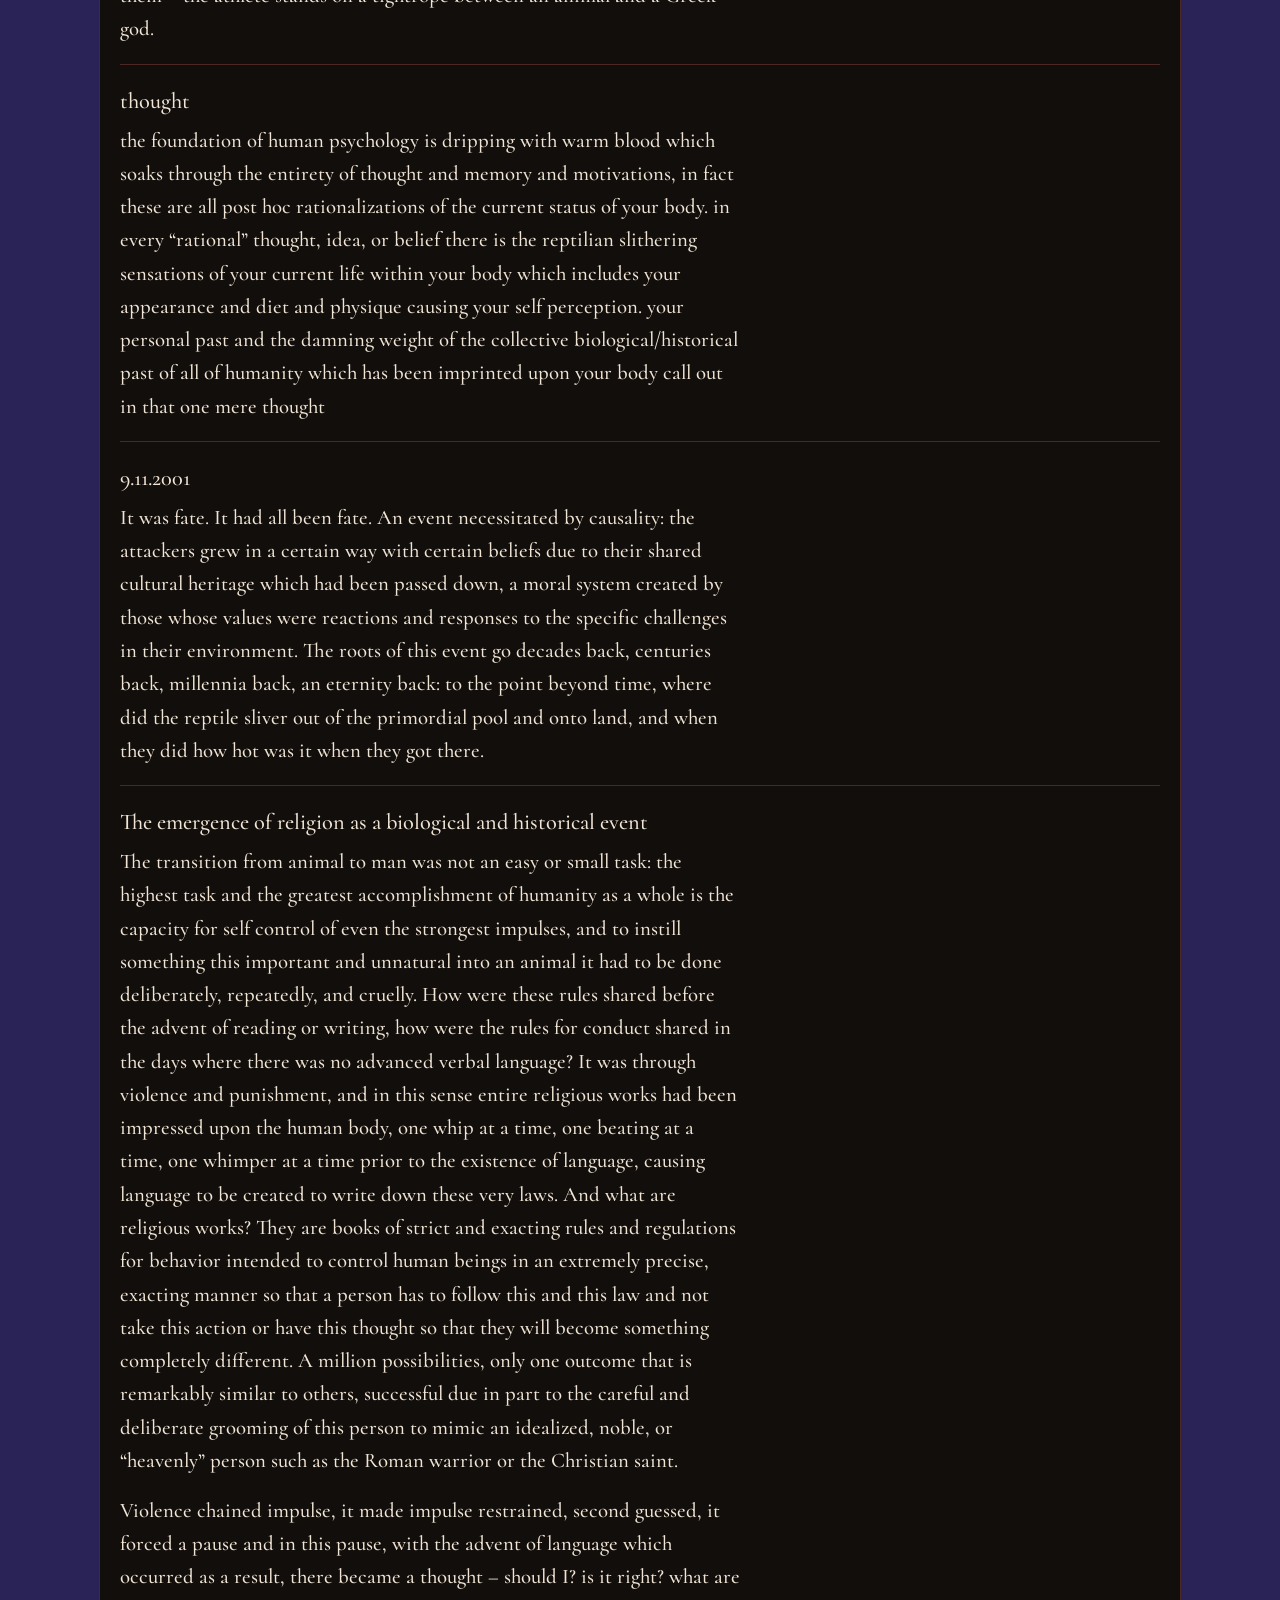
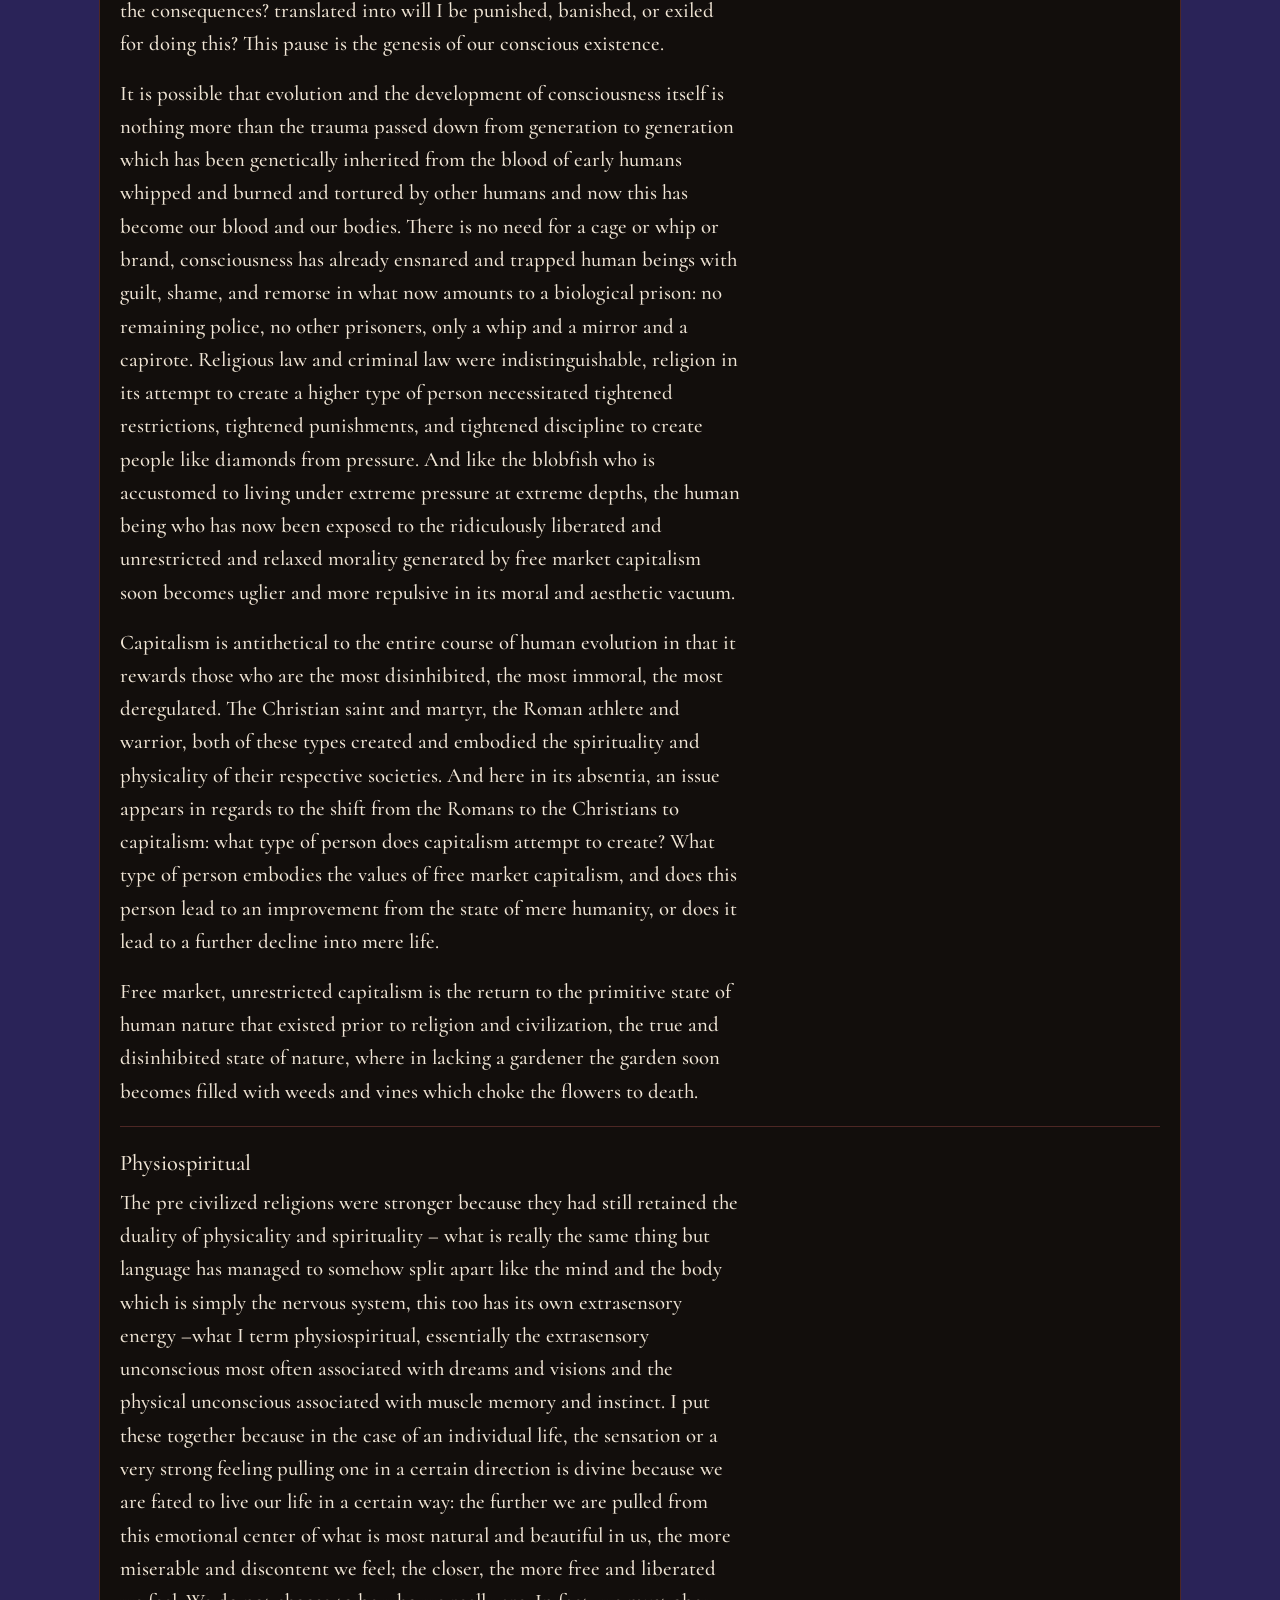
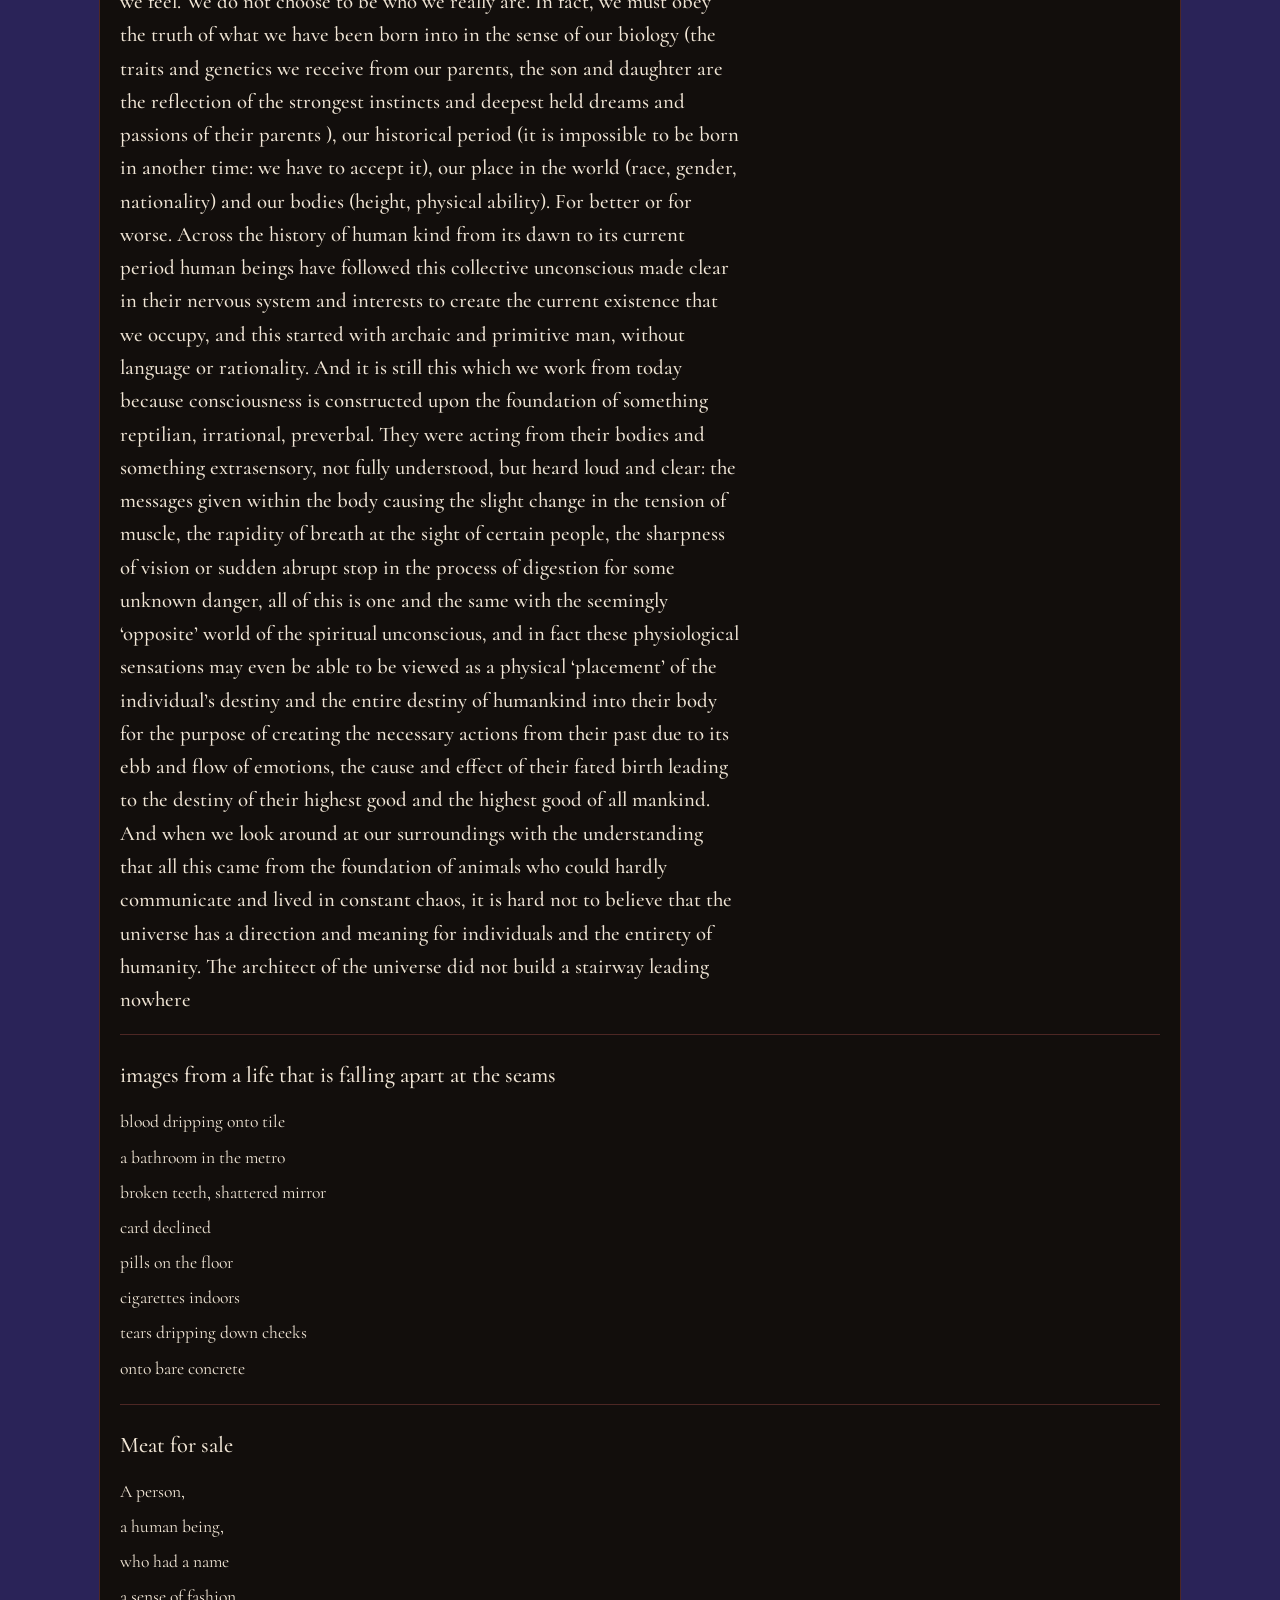
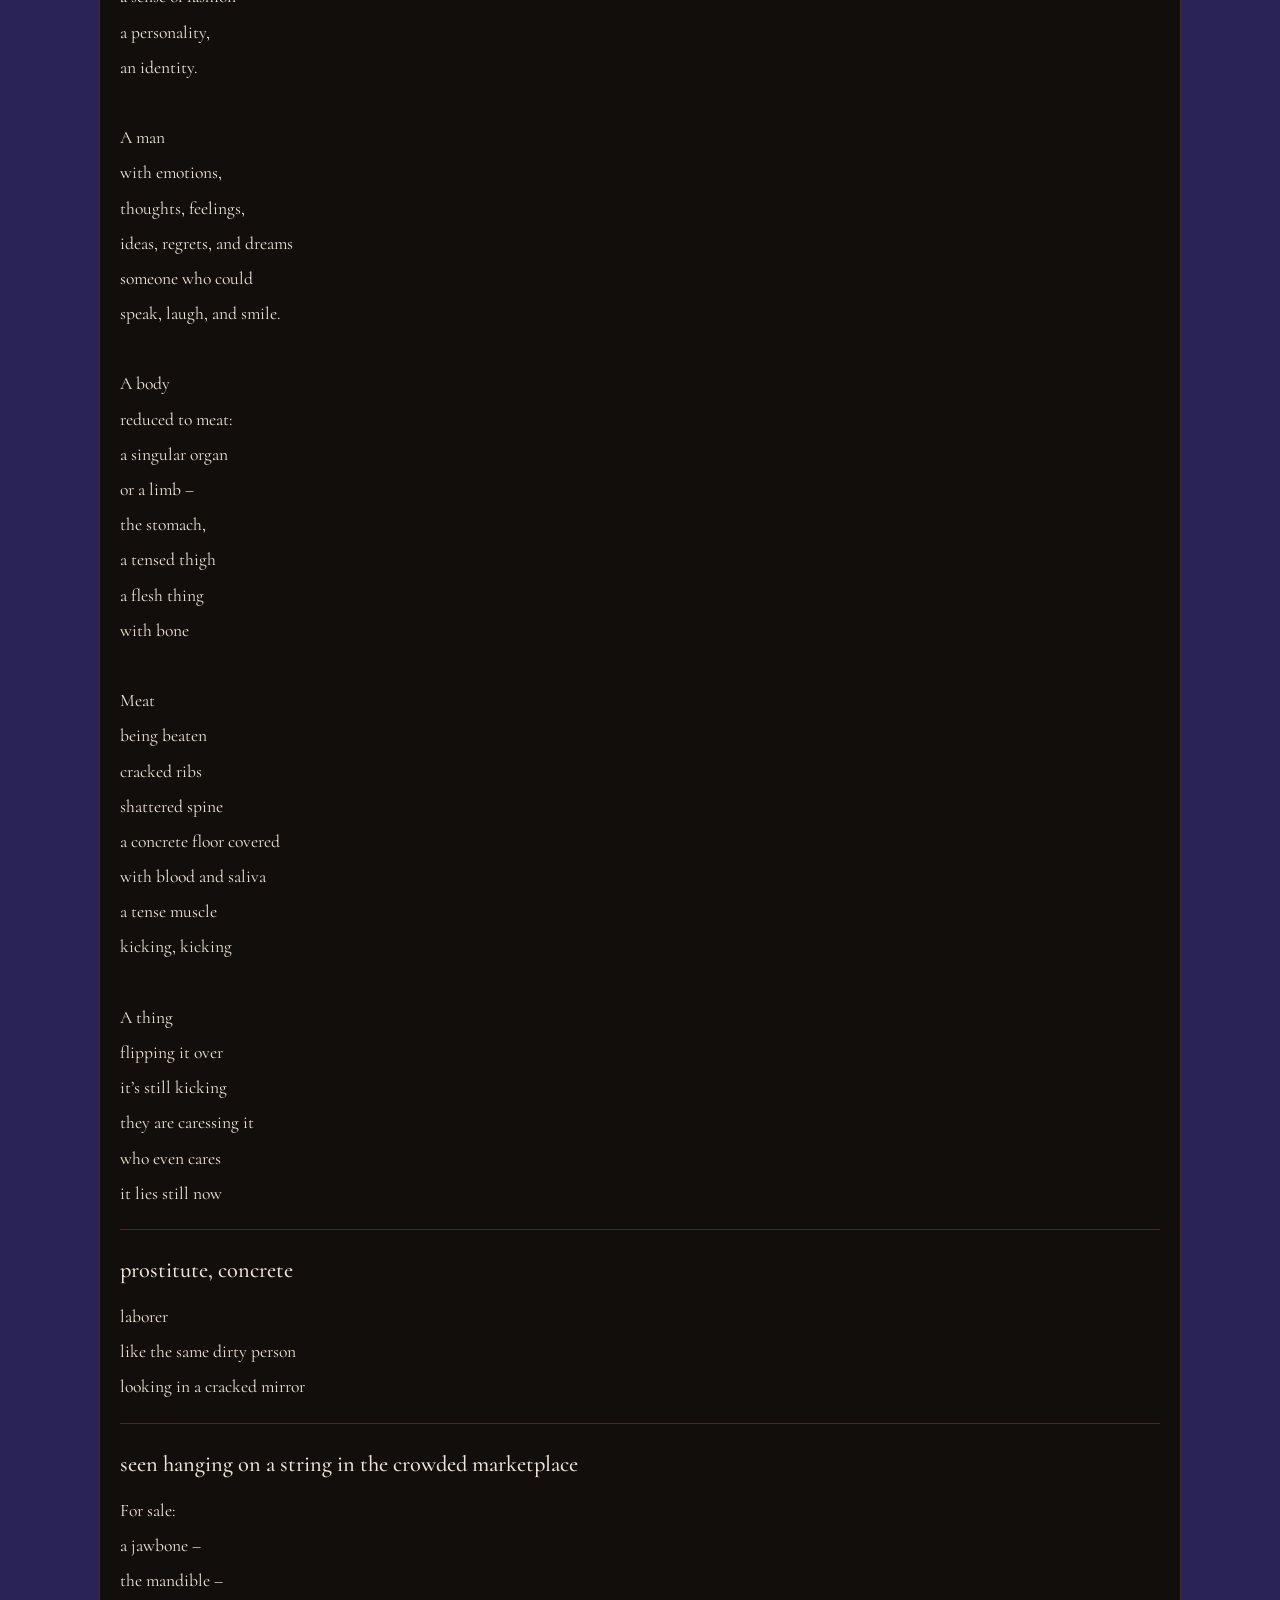
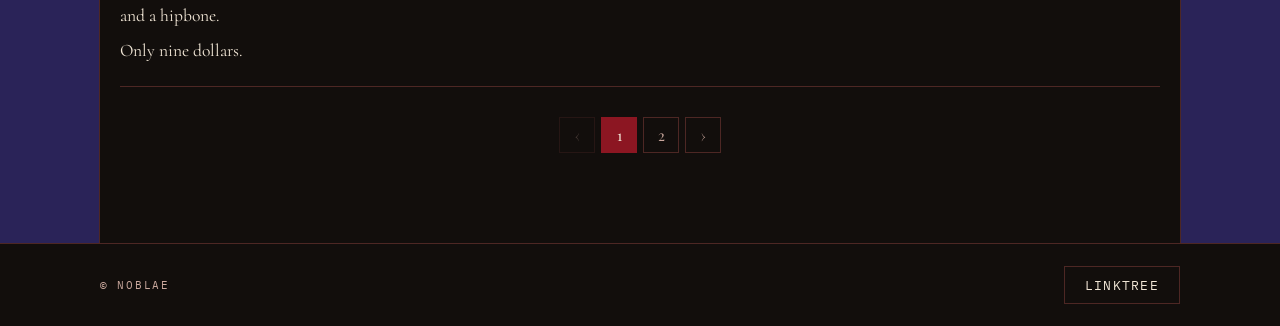
==== commit 283907b3: "Hide Videos tab" ====
--- a/index.html
+++ b/index.html
@@ -23,7 +23,7 @@
       -->
       <a href="essays.html">Philosophy</a>
       <!-- <a href="images.html">Images</a> -->
-      <a href="videos.html">Videos</a>
+      <!-- <a href="videos.html">Videos</a> -->
       <a href="modeling.html">Modeling</a>
       <!-- <a href="purchase.html">Purchase</a> -->
       <a href="about.html">About</a>
